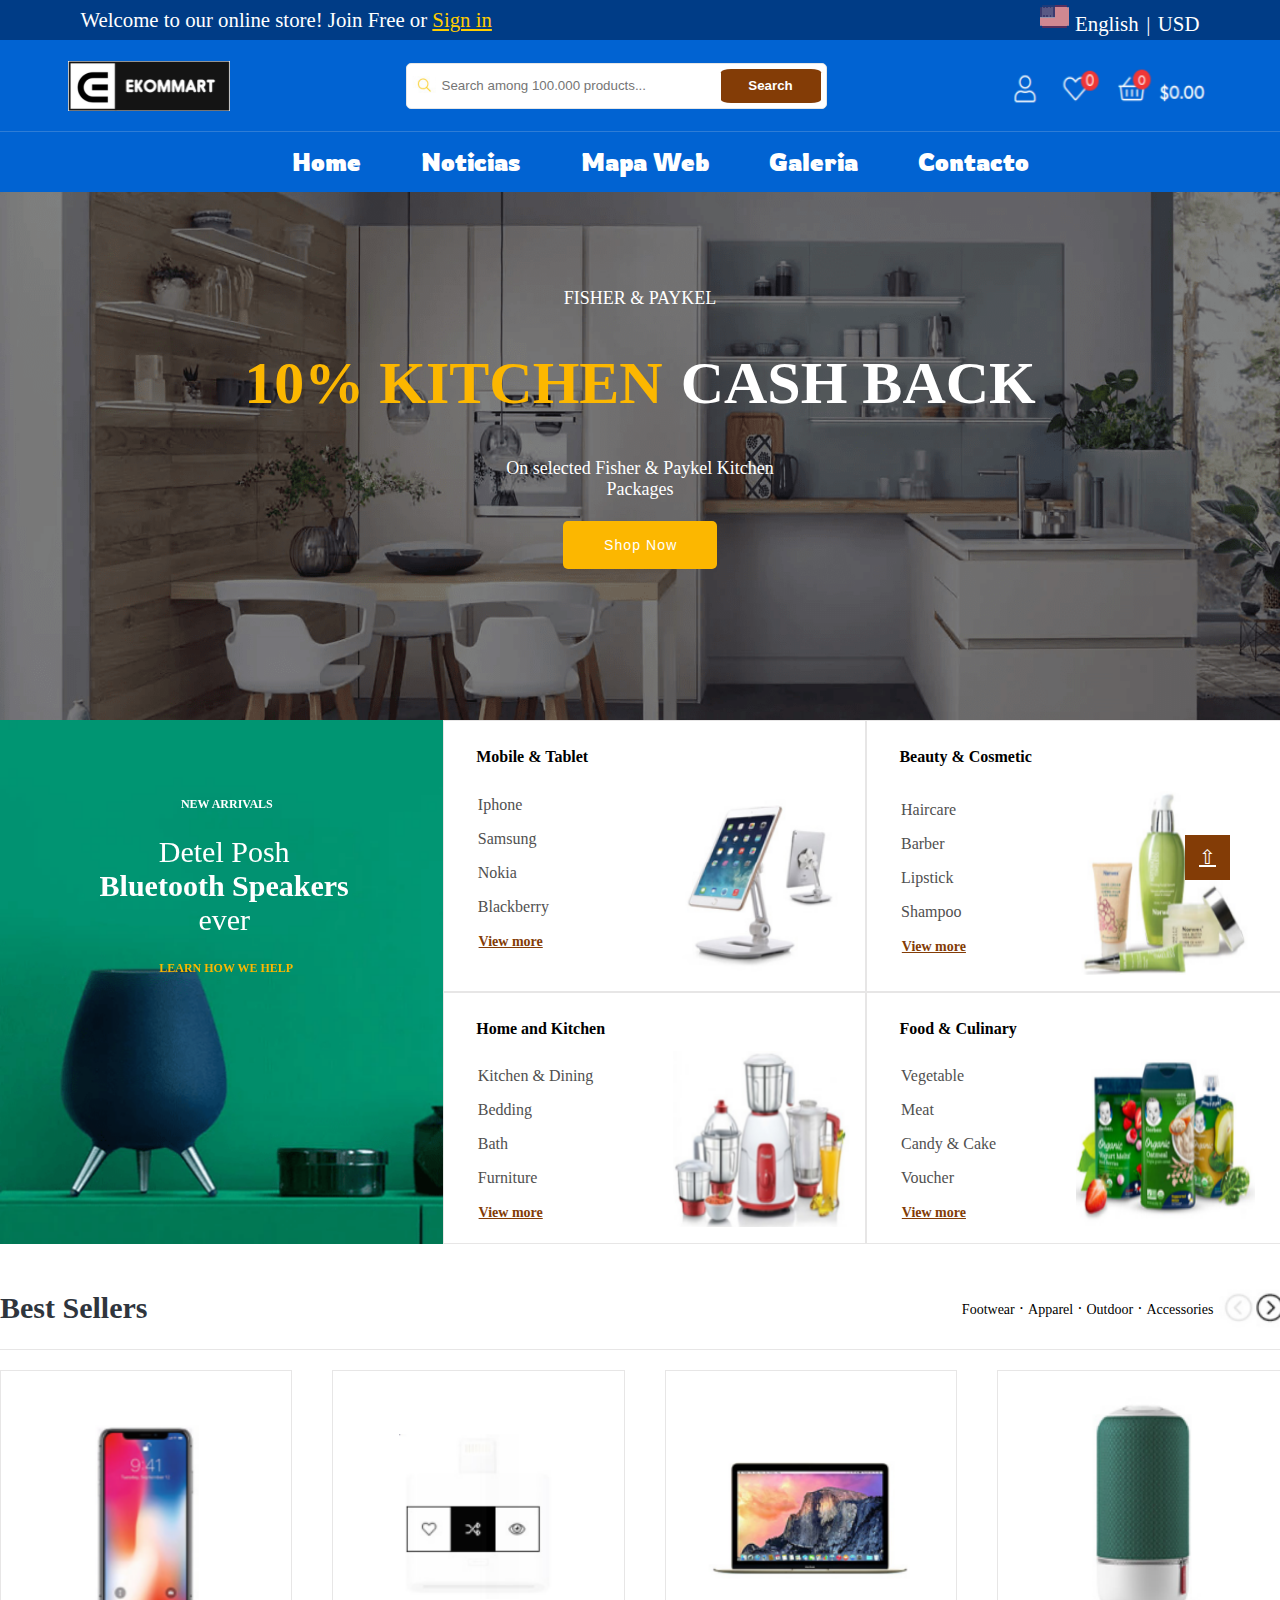
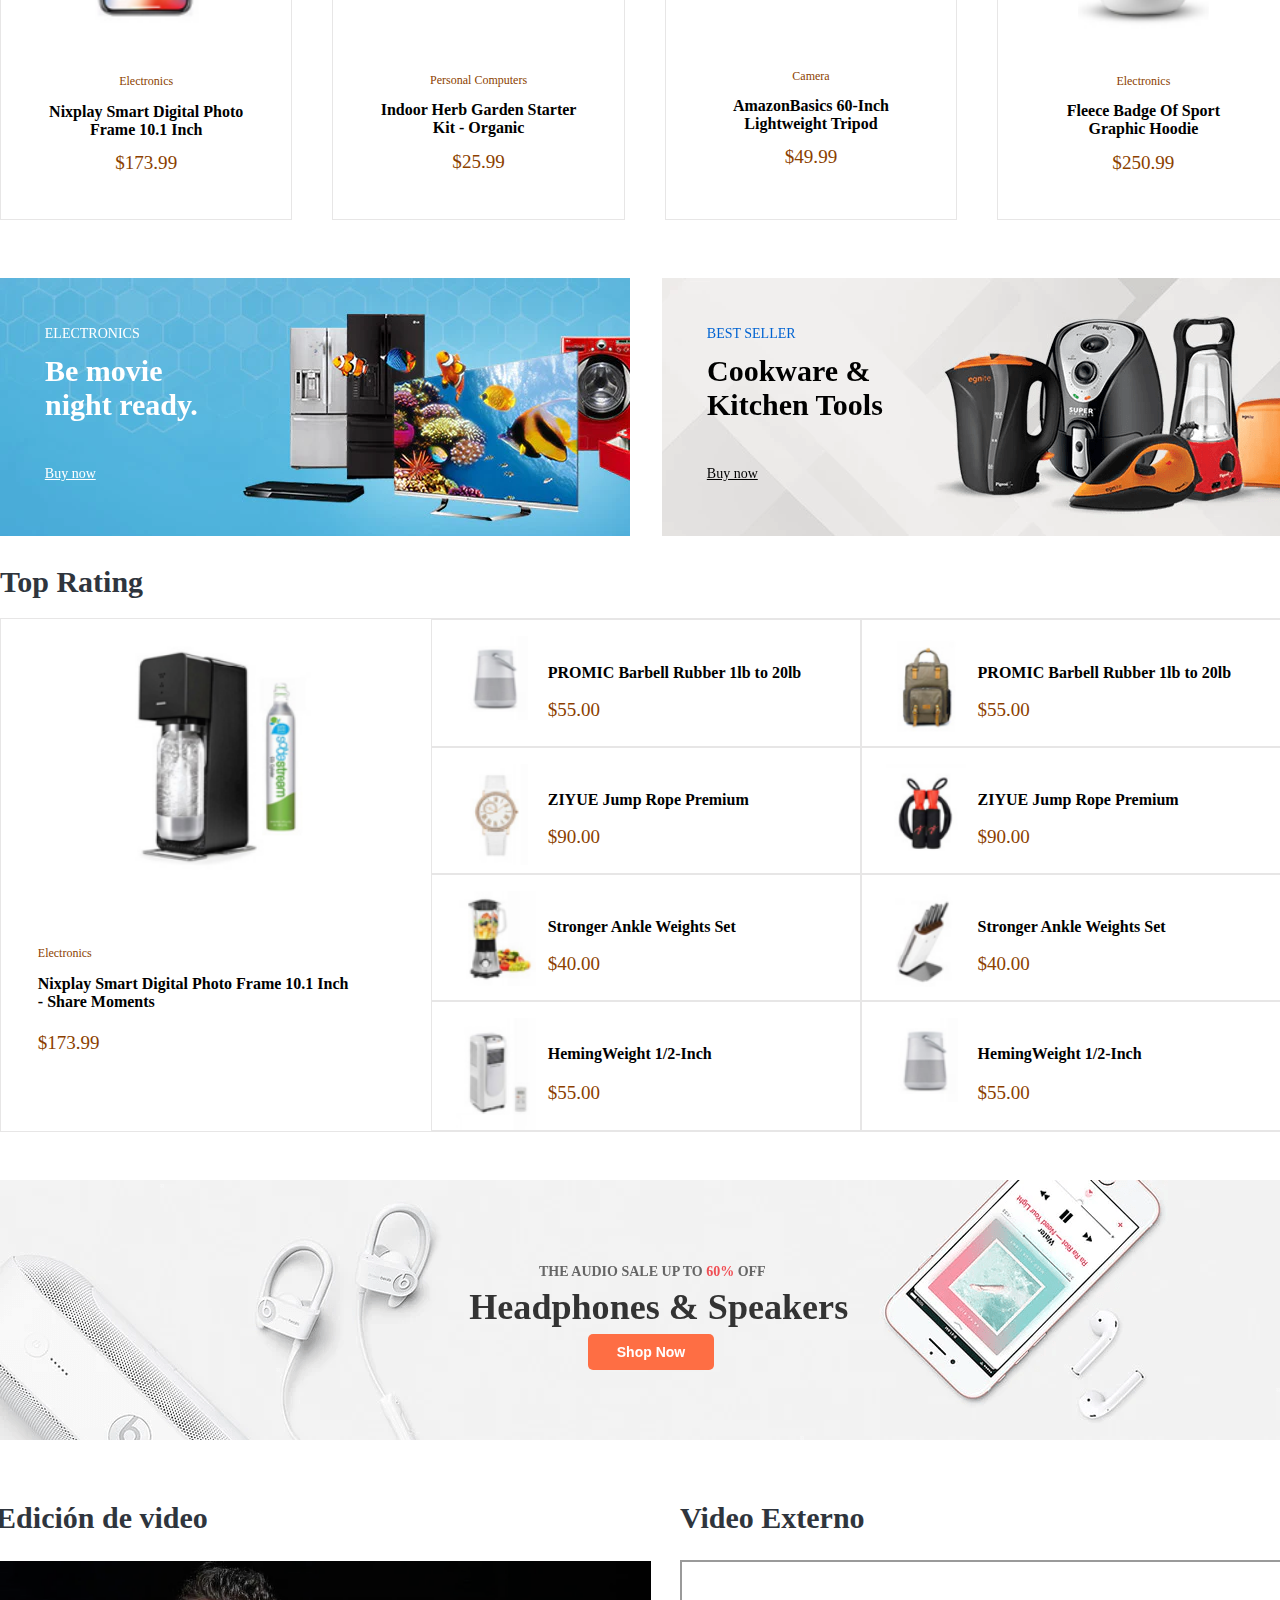
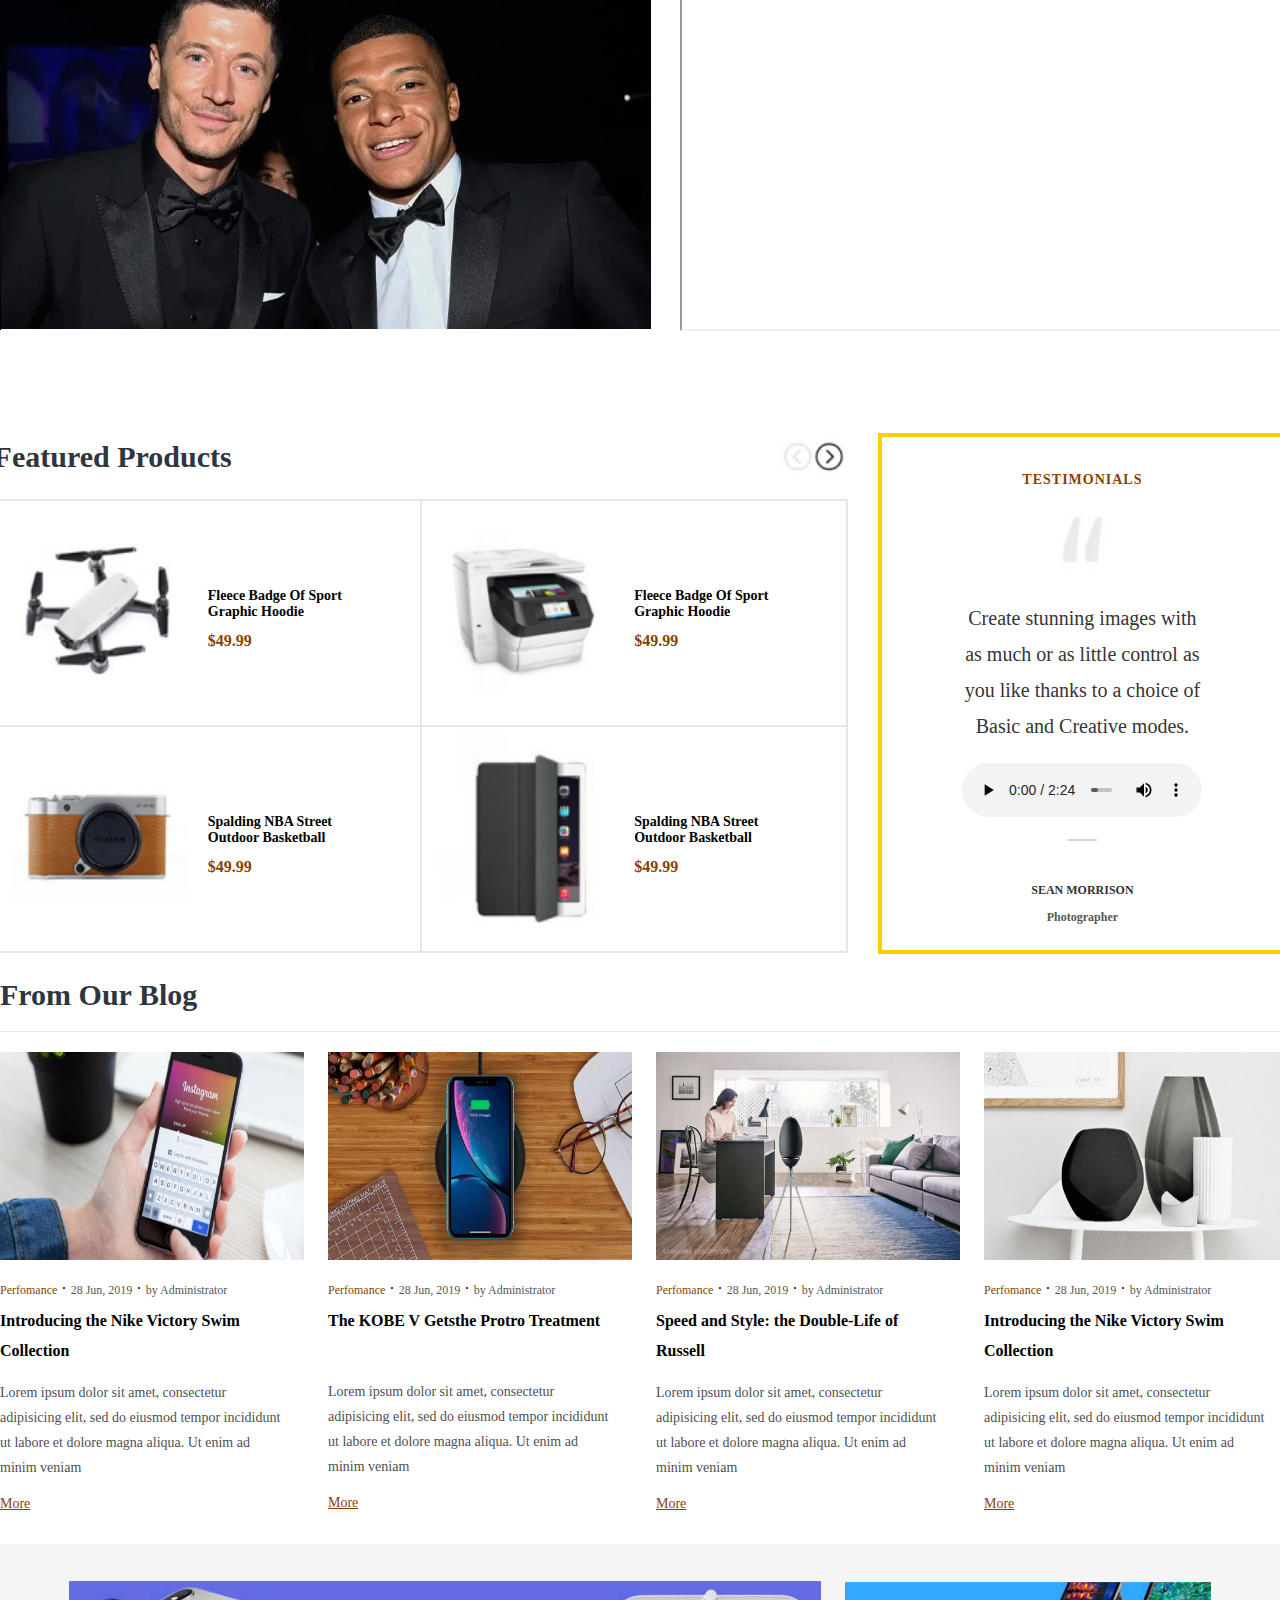
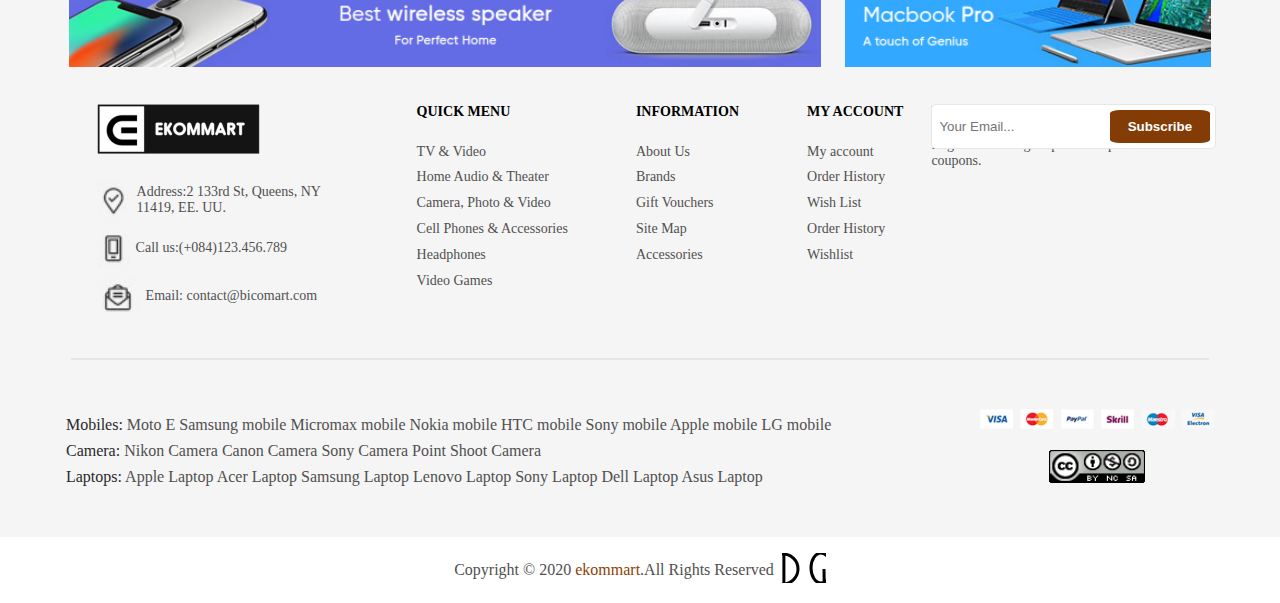
==== Proyecto_AAA/index.html @ 760de37f "Video" ====
<!DOCTYPE html>
<html lang="en">
<head>
    <meta charset="UTF-8">
    <meta http-equiv="X-UA-Compatible" content="IE=edge">
    <meta name="viewport" content="width=device-width, initial-scale=1.0">
    <title>Home</title>
    <link rel="stylesheet" href="style.css">
    <style> 
        @import url('https://fonts.googleapis.com/css2?family=Rowdies:wght@300&display=swap'); 

        div.container-nav > ul > li > a {
            font-family: 'Rowdies', cursive;
        }
    </style>
</head>
<body>
    <header role="banner">
        <div class="container-header">
            <div>
                <p>Welcome to our online store! Join Free or <a href="#">Sign in</a></p>
            </div>
            <div>
                <img id="bandera" src="imagenes/bandera.png" alt="bandera" aria-label="cambiar el idioma">
                <span aria-label="idioma">English</span>
                <span class="moneda">|</span>
                <span class="moneda" aria-label="moneda">USD</span>
            </div>  
        </div>
        <div class="container-header-2">
            <img id="logo" src="imagenes/logoCanva.png" alt="logoCanva" aria-label="logo de la pagina">
            <form id="form-noticias" action="#">
                <img id="buscador" src="imagenes/Selección_040.png" alt="buscador" aria-label="buscar productos">
                <input id="sinbordes" type="search" placeholder="Search among 100.000 products..." aria-label="Buscar entre 100.000 productos...">
                <button value="Search" aria-label="buscar productos">Search</button>
            </form>
            <img id="accesibilidad" src="imagenes/accesibilidadBlanco.png" alt="accesibilidad" aria-label="accesibilidad">
        </div>
    </header>
    <nav id="nav" aria-label="Navigation menu">
        <div class="container-nav">
            <ul>
                <li><a href="index.html">Home</a></li>
                <li><a href="noticias.html">Noticias</a></li>
                <li><a href="mapaweb.html">Mapa Web</a></li>
                <li><a href="galeria.html">Galeria</a></li>
                <li><a href="contacto.html">Contacto</a></li>
            </ul>
        </div>
    </nav>
    <main id="main">
        <section id="cashBack">
            <article id="index-article" aria-label="Promoción">
                <span>FISHER & PAYKEL</span>
                
                <div aria-level="1">
                    <h1><span>10% KITCHEN</span> CASH BACK</h1>
                </div>
                <p>On selected Fisher & Paykel Kitchen Packages</p>
                <form action="#">
                    <input type="submit" value="Shop Now">
                </form>
            </article>
        </section>
        <div class="container-newarrivals">
            <section class="combined-row">
                <h2>NEW ARRIVALS</h2>
                <article aria-label="Oferta Bluetooth Speakers">
                    <h2>Detel Posh <span>Bluetooth Speakers</span> ever</h2>
                    <span><a href="#">LEARN HOW WE HELP</a></span>
                    <img src="imagenes/Bluetooth.png" alt="">
                </article>
            </section>
            <section>
                <h2 class="categorias-grid">Mobile & Tablet</h2>
                <nav aria-label="Menu de navegación Mobile & Tablet">
                    <ul>
                        <li><a href="#">Iphone</a></li>
                        <li><a href="#">Samsung</a></li>
                        <li><a href="#">Nokia</a></li>
                        <li><a href="#">Blackberry</a></li>
                        <li><a class="viewmore" href="#">View more</a></li>
                    </ul>
                </nav>
                <img id="position-mobiles" src="imagenes/Selección_043.png" alt="">
            </section>
            <section>
                <h2 class="categorias-grid">Beauty & Cosmetic</h2>
                <nav aria-label="Menu de navegación Beauty & Cosmetic">
                    <ul>
                        <li><a href="#">Haircare</a></li>
                        <li><a href="#">Barber</a></li>
                        <li><a href="#">Lipstick</a></li>
                        <li><a href="#">Shampoo</a></li>
                        <li><a class="viewmore" href="#">View more</a></li>
                    </ul>
                </nav>
                <img id="position-cosmetic" src="imagenes/Selección_044.png" alt="">
            </section>
            <section>
                <h2 class="categorias-grid">Home and Kitchen</h2>
                <nav aria-label="Menu de navegación Home and Kitchen">
                    <ul>
                        <li><a href="#">Kitchen & Dining</a></li>
                        <li><a href="#">Bedding</a></li>
                        <li><a href="#">Bath</a></li>
                        <li><a href="#">Furniture</a></li>
                        <li><a class="viewmore" href="#">View more</a></li>
                    </ul>
                </nav>
                <img src="imagenes/Selección_046.png" alt="">
            </section>
            <section>
                <h2 class="categorias-grid">Food & Culinary</h2>
                <nav aria-label="Menu de navegación Food & Culinary">
                    <ul>
                        <li><a href="#">Vegetable</a></li>
                        <li><a href="#">Meat</a></li>
                        <li><a href="#">Candy & Cake</a></li>
                        <li><a href="#">Voucher</a></li>
                        <li><a class="viewmore" href="#">View more</a></li>
                    </ul>
                </nav>
                <img src="imagenes/Selección_045.png" alt="">
            </section>
        </div>
        <section>
            <div class="flex-bestseller">
                <div>
                    <h2>Best Sellers</h2>
                </div>
                <div>
                    <span><a href="#">Footwear</a></span> &#183;
                    <span><a href="#">Apparel</a></span> &#183;
                    <span><a href="#">Outdoor</a></span> &#183;
                    <span><a href="#">Accessories</a></span>
                    <img src="imagenes/Selección_054.png" alt="">
                </div>
            </div>
            <div class="flex-products">
                <article aria-label="Producto Nixplay Smart Digital">
                    <img id="product-1" src="imagenes/Selección_047.png" alt="">
                    <span class="categoria-products">Electronics</span>
                    <h2>Nixplay Smart Digital Photo Frame 10.1 Inch</h2>
                    <span>$173.99</span>
                </article>

                <article aria-label="Producto Indoor Herb Garden">
                    <img id="product-2" src="imagenes/Selección_053.png" alt="">
                    <span class="categoria-products">Personal Computers</span>
                    <h2>Indoor Herb Garden Starter Kit - Organic</h2>
                    <span>$25.99</span>
                </article>

                <article aria-label="Producto AmazonBasics 60-Inch">
                    <img id="product-3" src="imagenes/Selección_052.png" alt="">
                    <span class="categoria-products">Camera</span>
                    <h2>AmazonBasics 60-Inch Lightweight Tripod</h2>
                    <span>$49.99</span>
                </article>

                <article aria-label="Producto Fleece Badge Of Sport">
                    <img id="product-4" src="imagenes/Selección_051.png" alt="">
                    <span class="categoria-products">Electronics</span>
                    <h2>Fleece Badge Of Sport Graphic Hoodie</h2>
                    <span>$250.99</span>
                </article>
            </div>

            <div class="banner-bestseller">
                <article aria-label="Banner Electronics">
                    <span>ELECTRONICS</span>
                    <h2>Be movie night ready.</h2>
                    <span><a href="#">Buy now</a></span>
                    <img src="imagenes/BannerElectronics.png" alt="">
                </article>
                <article aria-label="Banner Best Seller">
                    <span>BEST SELLER</span>
                    <h2>Cookware & Kitchen Tools</h2>
                    <span><a href="#">Buy now</a></span>
                    <img src="imagenes/BannerBestSeller.png" alt="">
                </article>
            </div>
        </section>
        <section>
            <div id="topRatingTitle">
                <h2>Top Rating</h2>
            </div>
            <div class="container-topRating">
                <article class="combined-row-rating" aria-label="Producto Nixplay Smart Digital 2">
                    <img src="imagenes/Selección_055.png" alt="">
                    <span id="categoria-topRating">Electronics</span>
                    <h2>Nixplay Smart Digital Photo Frame 10.1 Inch - Share Moments</h2>
                    <span>$173.99</span>
                </article>
                <article class="gridProducts-topRating" aria-label="Producto PROMIC Barbell Rubber">
                    <img src="imagenes/Selección_056.png" alt="">
                    <h2>PROMIC Barbell Rubber 1lb to 20lb</h2>
                    <span>$55.00</span>
                </article>
                <article class="gridProducts-topRating" aria-label="Producto PROMIC Barbell Rubber 2">
                    <img src="imagenes/Selección_060.png" alt="">
                    <h2>PROMIC Barbell Rubber 1lb to 20lb</h2>
                    <span>$55.00</span>
                </article>
                <article class="gridProducts-topRating" aria-label="Producto ZIYUE Jump Rope">
                    <img src="imagenes/Selección_057.png" alt="">
                    <h2>ZIYUE Jump Rope Premium</h2>
                    <span>$90.00</span>
                </article>
                <article class="gridProducts-topRating" aria-label="Producto ZIYUE Jump Rope 2">
                    <img class="img-products" src="imagenes/Selección_061.png" alt="">
                    <h2>ZIYUE Jump Rope Premium</h2>
                    <span>$90.00</span>
                </article>
                <article class="gridProducts-topRating" aria-label="Producto Stronger Ankle Weights">
                    <img class="img-products" src="imagenes/Selección_058.png" alt="">
                    <h2>Stronger Ankle Weights Set</h2>
                    <span>$40.00</span>
                </article>
                <article class="gridProducts-topRating" aria-label="Producto Stronger Ankle Weights 2">
                    <img src="imagenes/Selección_062.png" alt="">
                    <h2>Stronger Ankle Weights Set</h2>
                    <span>$40.00</span>
                </article>
                <article class="gridProducts-topRating" aria-label="Producto HemingWeight 1/2-Inch">
                    <img class="img-products" src="imagenes/Selección_059.png" alt="">
                    <h2>HemingWeight 1/2-Inch</h2>
                    <span>$55.00</span>
                </article>
                <article class="gridProducts-topRating" aria-label="Producto HemingWeight 1/2-Inch 2">
                    <img src="imagenes/Selección_056.png" alt="">
                    <h2>HemingWeight 1/2-Inch</h2>
                    <span>$55.00</span>
                </article>
            </div>
            <div class="banner-headphones">
                <article aria-label="Banner Headphones & Speakers">
                    <span>THE AUDIO SALE UP TO <span id="banner-headphones-span">60%</span> OFF</span>
                    <h2>Headphones & Speakers</h2>
                    <form action="#">
                        <input type="submit" value="Shop Now">
                    </form>
                    <img src="imagenes/BannerHeadphones.png" alt="">
                </article>
            </div>

            <div class="container-video">
                <div id="video">
                    <h2 class="title-video">Edición de video</h2>
                    <video width="655" height="370" poster="imagenes/mbappe-lewandowski.png" src="video/TrabajoOpenshotDIW.mp4" controls>
                        <p>Su navegador no soporta contenido multimedia.</p>
                    </video>
                </div>

                <div id="iframe">
                    <h2 class="title-video">Video Externo</h2>
                    <iframe src="https://www.youtube.com/embed/aeZte3a3-DE" title="Plantillas Ekommart" width="600" height="367"></iframe>
                </div>
            </div>
            

        </section>
        <div class="container-section-aside">
            <section>
                <div class="container-featured">
                    <div>
                        <h2>Featured Products</h2>
                    </div>
                    <div>
                        <img src="imagenes/Selección_054.png" alt="">
                    </div>
                </div>
                <div class="container-products-featured">
                    <article aria-label="Producto Fleece Badge Of Sport 3">
                        <div>
                            <img src="imagenes/Selección_063.png" alt="">
                        </div>
                        <div>
                            <h2>Fleece Badge Of Sport Graphic Hoodie</h2>
                            <span>$49.99</span>
                        </div>
                    </article>
                    <article aria-label="Producto Fleece Badge Of Sport 2">
                        <div>
                            <img src="imagenes/Selección_064.png" alt="">
                        </div>
                        <div>
                            <h2>Fleece Badge Of Sport Graphic Hoodie</h2>
                            <span>$49.99</span>
                        </div>
                    </article>
                    <article aria-label="Producto Spalding NBA Street">
                        <div>
                            <img src="imagenes/Selección_065.png" alt="">
                        </div>
                        <div>
                            <h2>Spalding NBA Street Outdoor Basketball</h2>
                            <span>$49.99</span>
                        </div>
                    </article>
                    <article aria-label="Producto Spalding NBA Street 2">
                        <div>
                            <img src="imagenes/Selección_066.png" alt="">
                        </div>
                        <div>
                            <h2>Spalding NBA Street Outdoor Basketball</h2>
                            <span>$49.99</span>
                        </div>
                    </article>
                </div>
            </section>
            <aside>
                <h2>TESTIMONIALS</h2>
                <img src="imagenes/Selección_072.png" alt="">
                <p>Create stunning images with as much or as little control as you like thanks to a choice of Basic and Creative modes.</p>
                <audio controls style="margin-bottom:4em;" volume="1.0">
                    <source src="audios/home.mp3" type="audio/mpeg">
                </audio> 
                <span>SEAN MORRISON</span>
                <span>Photographer</span>
            </aside>
        </div>
        <section>
            <div id="title-blog">
                <h2>From Our Blog</h2>
            </div>
            <div class="blog-index">
                <article aria-label="Noticia Introducing the Nike Victory">
                    <img src="imagenes/portadaNoticia.jpg" alt="">
                    <span>Perfomance</span> &#183;
                    <span>28 Jun, 2019</span> &#183;
                    <span>by Administrator</span>
                    <h2>Introducing the Nike Victory Swim Collection</h2>
                    <p>Lorem ipsum dolor sit amet, consectetur adipisicing elit, sed do eiusmod tempor incididunt ut labore et dolore magna aliqua. Ut enim ad minim veniam</p>
                    <span><a href="#">More</a></span>
                </article>
                <article aria-label="Noticia The KOBE V Getsthe">
                    <img src="imagenes/portadaNoticia2.jpg" alt="">
                    <span>Perfomance</span> &#183;
                    <span>28 Jun, 2019</span> &#183;
                    <span>by Administrator</span>
                    <h2>The KOBE V Getsthe Protro Treatment</h2>
                    <p>Lorem ipsum dolor sit amet, consectetur adipisicing elit, sed do eiusmod tempor incididunt ut labore et dolore magna aliqua. Ut enim ad minim veniam</p>
                    <span><a href="#">More</a></span>
                </article>
                <article aria-label="Noticia Speed and Style">
                    <img src="imagenes/portadaNoticia3.jpg" alt="">
                    <span>Perfomance</span> &#183;
                    <span>28 Jun, 2019</span> &#183;
                    <span>by Administrator</span>
                    <h2>Speed and Style: the Double-Life of Russell</h2>
                    <p>Lorem ipsum dolor sit amet, consectetur adipisicing elit, sed do eiusmod tempor incididunt ut labore et dolore magna aliqua. Ut enim ad minim veniam</p>
                    <span><a href="#">More</a></span>
                </article>
                <article aria-label="Noticia Introducing the Nike Victory 2">
                    <img src="imagenes/portadaNoticia4.jpg" alt="">
                    <span>Perfomance</span> &#183;
                    <span>28 Jun, 2019</span> &#183;
                    <span>by Administrator</span>
                    <h2>Introducing the Nike Victory Swim Collection</h2>
                    <p>Lorem ipsum dolor sit amet, consectetur adipisicing elit, sed do eiusmod tempor incididunt ut labore et dolore magna aliqua. Ut enim ad minim veniam</p>
                    <span><a href="#">More</a></span>
                </article>
            </div>
        </section>
        <div id="fixed"><a href="index.html">⇧</a></div>
    </main>
    <footer>
        <section style="margin-top: 2em;">
            <div class="container-footer-banners">
                <img id="banner-footer" src="imagenes/bannerFooter.png" alt="">
                <img id="banner2-footer" src="imagenes/bannerFooter2.png" alt="">
            </div>
        </section>
        <section>
            <div class="container-footer-navs">
                <div class="block-footer">
                    <div>
                        <img src="imagenes/logoCanva.png" alt="">
                    </div>
                    <img src="imagenes/direccion.png" alt="">
                    <div>Address:2 133rd St, Queens, NY 11419, EE. UU.</div>
                    <img src="imagenes/telefono.png" alt="">
                    <div>Call us:(+084)123.456.789</div>
                    <img src="imagenes/email.png" alt="">
                    <div>Email: contact@bicomart.com</div>
                </div>
                <div class="footer-nav">
                    <ul>
                        <li class="margin-footer">QUICK MENU</li>
                        <li class="color-footer">TV & Video</li>
                        <li class="color-footer">Home Audio & Theater</li>
                        <li class="color-footer">Camera, Photo & Video</li>
                        <li class="color-footer">Cell Phones & Accessories</li>
                        <li class="color-footer">Headphones</li>
                        <li class="color-footer">Video Games</li>
                    </ul>
                </div>
                <div class="footer-nav">
                    <ul>
                        <li class="margin-footer">INFORMATION</li>
                        <li class="color-footer">About Us</li>
                        <li class="color-footer">Brands</li>
                        <li class="color-footer">Gift Vouchers</li>
                        <li class="color-footer">Site Map</li>
                        <li class="color-footer">Accessories</li>
                    </ul>
                </div>
                <div class="footer-nav">
                    <ul>
                        <li class="margin-footer">MY ACCOUNT</li>
                        <li class="color-footer">My account</li>
                        <li class="color-footer">Order History</li>
                        <li class="color-footer">Wish List</li>
                        <li class="color-footer">Order History</li>
                        <li class="color-footer">Wishlist</li>
                    </ul>
                </div>
                <div class="block-footer-2">
                    <span>NEWSLETTER</span>
                    <div>Register now to get updates on promotions and coupons.</div>
                    <form id="form2-noticias" action="#">
                        <input id="sinbordes2" type="search" placeholder="Your Email...">
                        <button value="Subscribe">Subscribe</button>
                    </form>
                </div>
            </div>
        </section>
        <div id="linea-footer"></div>
        <section>
            <div>
                <div><span>Mobiles:</span> Moto E Samsung mobile Micromax mobile Nokia mobile HTC mobile Sony mobile Apple mobile LG mobile</div>
                <div><span>Camera:</span> Nikon Camera Canon Camera Sony Camera Point Shoot Camera</div>
                <div><span>Laptops:</span> Apple Laptop Acer Laptop Samsung Laptop Lenovo Laptop Sony Laptop Dell Laptop Asus Laptop</div>
            </div>
            <div id="copy-target">
                <img src="imagenes/Selección_071.png" alt="">
                <a href="https://creativecommons.org/licenses/by-nc-sa/4.0/"><img src="imagenes/copy.png" alt="Copyright"></a>
            </div>
        </section>
        <div id="copy">
            <div>Copyright &copy; 2020 <span style="color: #8C3F00 !important;"> ekommart</span>.All Rights Reserved</div>
            <div>
                <svg width="20" height="30">
                    <line x1="0.5mm" y1="0mm" x2="0.5mm" y2="8mm" stroke="black" stroke-width="3" />
                    <ellipse cx="1" cy="16" rx="15" ry="15" fill="none" stroke="black" stroke-width="3" />
                </svg>
            
                <svg width="20" height="30">
                    <ellipse cx="15" cy="15" rx="10" ry="15" fill="none" stroke="black" stroke-width="3" />
                    <line x1="18" y1="16" x2="19" y2="26mm" stroke="black" stroke-width="3" />
                </svg>
            </div>
        </div>
    </footer>
</body>
</html>
---- Proyecto_AAA/style.css ----
:root {
    --colorWhite: #fff;
    --valorCero: 0;
    --marginAuto: auto;
    --displayFlex: flex;
    --displayGrid: grid;
    --displayBlock: block;
    --valorCenter: center;
    --bordeE7E6E6: 1px solid #e7e6e6;
    --colorAzul: #0163d2;
    --colorAmarillo: #fcb700;
    --negrita: bolder;
    --negrita600: 600;
    --negrita700: 700;
    --bordeE6E6E6: 1px solid #e6e6e6;
    --valor5px: 5px;
    --valor40px: 40px;
    --valor20px: 20px;
    --valor45px: 45px;
    --textDecorationNone-listStyleNone: none;
    --displayInline: inline;
    --flexWrap: wrap;
    --valor1em: 1em;
    --valorUnoConUnoEM: 1.1em;
    --valorUnoConDosEM: 1.2em;
    --valor05em: 0.5em;
    --valor2em: 2em;
    --valor10em: 10em;
    --valorDosConCincoEM: 2.5em;
    --valorUnoConCincoEM: 1.5em;
    --valor3em: 3em;
    --valor7em: 7em;
    --valor5em: 5em;
    --valor11em: 11em;
    --valor15em: 15em;
    --valorQuinceConCincoEM: 15.5em;
    --colorBlack: black;
    --positionAbsolute: absolute;
    --positionRelative: relative;
    --colorAAAAAA: #aaaaaa;
    --textDecorationUnderline: underline;
    --colorF5F5F5: #f5f5f5;
    --colorFFCD00: #ffcd00;
    --width100Porciento: 100%;
    --valor50Porciento: 50%;
    --valor18em: 18em;
    --valor4em: 4em;
    --valorTresConUnoEM: 3.1em;
    --valorCuatroConCincoEM: 4.5em;
    --valor13em: 13em;
    --valorOchentaConSeisEM: 80.6em;
    --valorFlexStart: flex-start;
    --valorFlexEnd: flex-end;
    --valor12px: 12px;
    --valor14px: 14px;
    --valore16px: 16px;
    --valor30px: 30px;
    --flexDirectionColumn: column;
    --color505050: #505050;
    --gridColumns2-gridRows2: repeat(2, 1fr);
    --gridColumns3: repeat(3, 1fr);
    --zIndex: 1;
    --color2F353D: #2f353d;
    --color908F8F: #908f8f;
    --borde1pxSolid: 1px solid;
}

@media screen and (min-width: 1175px) and (max-width: 1320px) {
    /* HEADER */
    div.container-header {
        gap: 16.9em !important;
        font-size: 26px;
    }

    div.container-header > div > p, div.container-header-2 > div > p, div.container-header > div > span {
        font-size: 0.8em;
    }

    form#form-noticias {
        width: 409px !important;
    }

    span.moneda {
        margin-left: 1px !important;
    }

    input#sinbordes {
        width: 277px !important;
    }

    div.container-nav {
        font-size: 20px;
    }
}

@media screen and (min-width: 1000px) and (max-width: 1174px) {
    /* HEADER */
    div.container-header {
        gap: 13.9em !important;
        font-size: 24px;
    }

    div.container-header-2 {
        height: 125px !important;
        gap: 3em !important;
        flex-wrap: var(--flexWrap);
    }

    div.container-header > div > p, div.container-header-2 > div > p, div.container-header > div > span {
        font-size: 0.8em;
    }

    form#form-noticias {
        width: 425px !important;
    }

    span.moneda {
        margin-left: 1px !important;
    }

    input#sinbordes {
        width: 277px !important;
        font-size: 17px !important;
    }

    div.container-nav {
        width: 732px !important;
    }

    img#logo {
        height: 4em !important;
    }

    img#buscador {
        height: 2em !important;
    }

    nav#nav {
        display: flex;
        justify-content: center;
    }

    div.container-nav {
        font-size: 20px;
    }

    div.container-nav > ul {
        gap: var(--valor3em) !important;
        margin: 0;
    }
    
    div.container-nav > ul > li {
        width: 7em;
    }
    
    div.container-nav > ul > li > a {
        font-size: 1.3em !important;
    }
}

@media screen and (min-width: 875px) and (max-width: 999px) {
    /* HEADER */
    div.container-header {
        gap: 4.9em !important;
        font-size: 26px;
    }

    div.container-header-2 {
        height: 180px !important;
        row-gap: 0.1em !important;
        column-gap: 3em !important;
        flex-wrap: var(--flexWrap);
        padding-top: 1em;
    }

    div.container-header > div > p, div.container-header-2 > div > p, div.container-header > div > span {
        font-size: 0.8em;
    }

    form#form-noticias {
        width: 518px !important;
    }

    span.moneda {
        margin-left: 1px !important;
    }

    input#sinbordes {
        width: 362px !important;
        font-size: 20px !important;
    }

    div.container-nav {
        width: 732px !important;
    }

    img#logo {
        height: 4.5em !important;
    }

    img#buscador {
        height: 2.5em !important;
    }

    img#accesibilidad {
        width: 20em !important;
        height: 4em !important;
    }

    nav#nav {
        display: flex;
        justify-content: center;
    }

    div.container-nav {
        font-size: 20px;
    }

    div.container-nav > ul {
        gap: 2em !important;
        margin: 0;
    }
    
    div.container-nav > ul > li {
        width: 7em;
    }
    
    div.container-nav > ul > li > a {
        font-size: 1.3em !important;
    }
}

@media screen and (min-width: 750px) and (max-width: 874px) {
    /* HEADER */
    div.container-header {
        gap: 1.9em !important;
        font-size: 24px;
    }

    div.container-header-2 {
        height: 180px !important;
        row-gap: 0.1em !important;
        column-gap: 1em !important;
        flex-wrap: var(--flexWrap);
        padding-top: 1em;
    }

    div.container-header > div > p, div.container-header-2 > div > p, div.container-header > div > span {
        font-size: 0.8em;
    }

    form#form-noticias {
        width: 448px !important;
    }

    span.moneda {
        margin-left: 1px !important;
    }

    input#sinbordes {
        width: 304px !important;
        font-size: 17px !important;
    }

    div.container-nav {
        font-size: 19px;
    }

    img#logo {
        height: 4.5em !important;
    }

    img#buscador {
        height: 2em !important;
    }

    img#accesibilidad {
        width: 20em !important;
        height: 4em !important;
    }

    nav#nav {
        display: flex;
        justify-content: center;
    }

    div.container-nav {
        font-size: 19px;
    }

    div.container-nav > ul {
        gap: 1em !important;
        margin: 0;
        padding-left: 0;
    }

    div.container-nav > ul > li {
        width: 7em;
        text-align: center;
    }

    div.container-nav > ul > li > a {
        font-size: 1.3em !important;
    }
}

@media screen and (min-width: 600px) and (max-width: 749px) {
/* HEADER */
div.container-header {
    row-gap: 0.1em !important;
    font-size: 24px;
    flex-direction: column;
}

div.container-header-2 {
    height: 180px !important;
    row-gap: 0.1em !important;
    column-gap: 1em !important;
    flex-wrap: var(--flexWrap);
    padding-top: 1em;
}

div.container-header div:first-child {
    padding-top: 1em;
}

div.container-header > div > p, div.container-header-2 > div > p, div.container-header > div > span {
    font-size: 0.8em;
}

form#form-noticias {
    width: 448px !important;
}

span.moneda {
    margin-left: 1px !important;
}

input#sinbordes {
    width: 304px !important;
    font-size: 17px !important;
}

div.container-nav {
    font-size: 19px;
}

img#logo {
    height: 4.5em !important;
}

img#buscador {
    height: 2em !important;
}

img#accesibilidad {
    width: 20em !important;
    height: 4em !important;
}

nav#nav {
    display: flex;
    justify-content: center;
}

div.container-nav {
    font-size: 19px;
}

div.container-nav > ul {
    gap: 1em !important;
    margin: 0;
    padding-left: 0;
}

div.container-nav > ul > li {
    width: 7em;
    text-align: center;
}

div.container-nav > ul > li > a {
    font-size: 1.3em !important;
}
}

/* BODY */
body {
    margin: var(--valorCero);
}

/* HEADER */
div.container-header, div.container-header-2, div.container-header > div > span, input + button {
    color: var(--colorWhite);
}

div.container-header, div.container-header-2 {
    display: var(--displayFlex);
    align-items: var(--valorCenter);
    justify-content: var(--valorCenter);
    border-bottom: var(--borde1pxSolid) var(--colorAzul);
}

div.container-header {
    height: var(--valor40px);
    gap: 50em;
    background-color: #003C86;
}

div.container-header-2 {
    height: 90px;
    gap: var(--valor11em);
    background-color: var(--colorAzul);
    border-bottom: var(--borde1pxSolid) #2f7dd6;
}

div.container-header div:first-child {
    width: 20em;
}

input + button {
    background-color: #833C06;
    width: 7.5em;
    height: var(--valorDosConCincoEM);
    border-radius: 10%;
    font-weight: var(--negrita);
}

form#form-noticias, form#form2-noticias {
    border: var(--bordeE6E6E6);
    border-radius: var(--valor5px);
    padding: var(--valor5px);
    background-color: var(--colorWhite);
}

form#form-noticias {
    width: 545px;
}

span.moneda {
    margin-left: 15.1px;
}

img#logo {
    height: 3.1em;
}

img#accesibilidad {
    width: 13.1em;
    height: 2.6em;
}

p a {
    color: var(--colorFFCD00);
}

input#sinbordes {
    width: 410px;
}

input#sinbordes, input + button{
    border: var(--valorCero);
}

img#buscador {
    vertical-align: -5px;
}

img#bandera {
    height: var(--valorUnoConUnoEM);
    image-rendering: -webkit-optimize-contrast; 
    image-rendering: -moz-crisp-edges; 
    image-rendering: -o-pixelated; 
    image-rendering: pixelated;
}

/* NAV */
nav#nav {
    background-color: var(--colorAzul);
}

div.container-nav, div.container-nav > ul {
    display: var(--displayFlex);
}

div.container-nav {
    align-items: var(--valorCenter);
    justify-content: var(--valorCenter);
    height: 60.1px;
    padding-left: var(--valorCero);
}

div.container-nav > ul {
    gap: var(--valor3em);
}

div.container-nav > ul > li {
    display: var(--displayInline);
}

div.container-nav > ul > li > a {
    text-decoration: var(--textDecorationNone-listStyleNone);
    color: var(--colorWhite);
    font-weight: var(--negrita);
    font-size: var(--valorUnoConDosEM);
}

/* NOTICIAS.HTML - MAIN */
div.container-article, div.container-article-2, div.container-article-3, 
div.container-article-4 {
    display: var(--displayFlex);
    justify-content: var(--valorCenter);
    flex-wrap: var(--flexWrap);
}

div.container-article > img, div.container-article-2 > img, 
div.container-article-3 > img, div.container-article-4 > img {
    width: 1000px;
    height: 505px;
    margin-bottom: var(--valor1em);
}

div.article-item, div.article2-item, div.article3-item, div.article4-item {
    gap: var(--valor05em);
}

div.article-item, div.article-item-2, div.article2-item, 
div.article2-item-2, div.article3-item, div.article3-item-2, 
div.article4-item, div.article4-item-2 {
    display: var(--displayFlex);
    flex-wrap: var(--flexWrap);
    width: 77em;
}

a[href="detallenoticias.html"] {
    color: #9c7404;
}

div.container-article span:first-child, div.container-article-2 span:first-child, 
div.container-article-3 span:first-child, div.container-article-4 span:first-child, span > a {
    color: var(--colorAmarillo);
}

span > a:visited {
    color: #1100fc;
}

div.margin {
    margin-bottom: var(--valor2em);
}

span.color-etiquetas {
    color: #484848;
}

div.container-pages {
    display: var(--displayFlex);
    align-items: var(--valorCenter);
    justify-content: var(--valorCenter);
    gap: var(--valorUnoConCincoEM);
}

div.container-pages > a {
    text-decoration: var(--textDecorationNone-listStyleNone);
    color: var(--colorBlack);
}

/*GALERIA.HTML - MAIN */
h1#gallery {
    margin-left: 15.8em;
}

.slide {
    margin: var(--marginAuto);
    width: 43em;
    margin-top: var(--valor2em);
}

.slide-open:checked + .slide-item {
    position: static;
    opacity: 100;
}

.slide-item {
    position: var(--positionAbsolute);
    opacity: var(--valorCero);
    transition: opacity 0.6s ease-out;
}

.slide-item img {
    display: var(--displayBlock);
    max-width: var(--width100Porciento);
}

.slide-control {
    background-color: var(--colorBlack);
    border-radius: var(--valor50Porciento);
    color: var(--colorWhite);
    display: var(--textDecorationNone-listStyleNone);
    font-size: var(--valor40px);
    height: 39px;
    line-height: 34px;
    position: var(--positionAbsolute);
    top: var(--valor50Porciento);
    -webkit-transform: translate(0, -50%);
    transform: translate(0, -50%);
    text-align: var(--valorCenter);
    width: var(--valor40px);
}

.slide-control.prev {
    left: var(--valorQuinceConCincoEM);
}

.slide-control.next {
    right: var(--valorQuinceConCincoEM);
}

.slide-control:hover {
    background-color: var(--colorBlack);
    color: var(--colorAAAAAA);
}

#slide-1:checked ~ .control-1,
#slide-2:checked ~ .control-2,
#slide-3:checked ~ .control-3,
#slide-4:checked ~ .control-4 {
    display: var(--displayBlock);
}

.slide-indicador {
    list-style: var(--textDecorationNone-listStyleNone);
    margin: var(--valorCero);
    padding: var(--valorCero);
    text-align: var(--valorCenter);
}

.slide-indicador li {
    display: inline-block;
    margin: 0 5px;
}

.slide-circulo {
    color: #828282;
    cursor: pointer;
    display: var(--displayBlock);
    font-size: 35px;
}

.slide-circulo:hover {
    color: var(--colorAAAAAA);
}

#slide-1:checked ~ .control-1 ~ .slide-indicador 
     li:nth-child(1) .slide-circulo,
#slide-2:checked ~ .control-2 ~ .slide-indicador 
      li:nth-child(2) .slide-circulo,
#slide-3:checked ~ .control-3 ~ .slide-indicador 
      li:nth-child(3) .slide-circulo, 
#slide-4:checked ~ .control-4 ~ .slide-indicador 
      li:nth-child(4) .slide-circulo {
    color: #428bca;
}

/* MAPAWEB.HTML - MAIN */
li.mapa {
    list-style-type: var(--textDecorationNone-listStyleNone);
}

li.mapa > a, article#article-mapa > a {
    color: #551A8B;
    text-decoration: var(--textDecorationUnderline);
}

li.mapa > a:active, article#article-mapa > a:active {
    color: #23790e;
}

article#article-mapa, h1#h1-mapa {
    margin-left: var(--valorTresConUnoEM);
}

h1#h1-mapa {
    margin-left: var(--valor2em);
}

article#article-mapa > a, article#article-mapa > a:active {
    font-size: var(--valorUnoConCincoEM);
}

/* FOOTER */
footer {
    background-color: var(--colorF5F5F5);
}

div.container-footer-banners, div.container-footer-navs, div.block-footer, 
div.block-footer-2, div.footer-nav > ul, div#copy, footer section:last-of-type {
    display: var(--displayFlex);
}

div.container-footer-banners {
    justify-content: var(--valorCenter);
    align-items: var(--valorCenter);
    flex-wrap: var(--flexWrap);
    height: var(--valor10em);
    gap: var(--valorUnoConCincoEM);
}

div.container-footer-navs {
    justify-content: var(--valorCenter);
    align-items: var(--valorFlexStart);
    gap: 2em;
    font-size: var(--valor14px);
    margin-bottom: 3em;
}

div.block-footer {
    flex-wrap: var(--flexWrap);
    align-items: var(--valorCenter);
    width: var(--valor18em);
    gap: var(--valor05em);
}

div.block-footer-2 {
    flex-wrap: var(--flexWrap);
    align-items: var(--valorFlexStart);
    flex-direction: var(--flexDirectionColumn);
    width: var(--valor18em);
    gap: var(--valorUnoConDosEM);
}

div.footer-nav > ul {
    align-items: var(--valorFlexStart);
    flex-direction: var(--flexDirectionColumn);
    gap: 0.7em;
    padding-bottom: -2.1em;
    margin: var(--valorCero);
}

div.footer-nav > ul > li {
    display: var(--displayInline);
}

div.block-footer > div {
    width: 78%;
}

div.block-footer div:first-child {
    width: var(--width100Porciento);
    padding-bottom: var(--valor1em);
}

li.margin-footer {
    padding-bottom: var(--valor1em);
    font-weight: var(--negrita);
}

li.color-footer, div.block-footer-2 > div, div#copy, 
div.block-footer > div, footer section:last-of-type > div > div {
    color: var(--color505050);
}

div.block-footer-2 > span {
    font-weight: var(--negrita);
}

div#copy {
    background-color: var(--colorWhite);
    justify-content: var(--valorCenter);
    height: 4.1em;
    align-items: var(--valorCenter);
    gap: var(--valor05em);
}

div#copy > span {
    color: var(--colorAmarillo);
    font-weight: var(--negrita);
    margin-left: 0.3em;
}

form#form2-noticias {
    width: 273px;
    position: sticky;
    bottom: var(--valor1em);
}

input#sinbordes2 {
    border: var(--valorCero);
    width: 169px;
}

img#banner-footer,
img#banner2-footer {
    height: 5.4em;
}

img#banner-footer {
    width: 47em;
}

img#banner2-footer {
    width: 22.9em;
}

footer section:last-of-type {
    justify-content: var(--valorCenter);
    margin-top: var(--valor3em);
    gap: 9.3em;
    margin-bottom: var(--valorTresConUnoEM);
}

footer section:last-of-type > div > div, footer section:last-of-type > div > div > span {
    margin-top: var(--valor05em);
}

footer section:last-of-type > div > div > span {
    color: #292929;
}

div#linea-footer {
    border: 0.5px solid #e5e5e5; 
    width: 71em; 
    margin: auto;
}

div#copy-target {
    display: flex;
    flex-direction: column;
    gap: 1.3em;
    justify-content: center;
    align-items: center;
}

div#copy-target > a > img:last-of-type {
    width: 6em;
}

/* DETALLENOTICIAS.HTML - MAIN */
div.cuerpo-noticias > p {
    margin: var(--valorCero);
}

div.cuerpo-noticias:first-of-type > p:first-of-type::first-letter {
    font-size: var(--valor4em);
}

div.cuerpo-noticias {
    margin-bottom: var(--valor1em);
    width: var(--valorOchentaConSeisEM);
}

/* CONTACTO.HTML - MAIN */
article#flex-article, article#flex-article-2 {
    display: var(--displayFlex);
    gap: var(--valor15em);
    background-color: var(--colorF5F5F5);
    width: 69.1em;
    margin: var(--marginAuto);
    box-shadow: 0px 1px 6px var(--colorBlack);
}

div#informacion, div#informacion-2 {
    margin-left: var(--valor05em);
    display: var(--displayFlex);
    flex-wrap: var(--flexWrap);
}

div#informacion {
    align-items: var(--valorCenter);
    gap: var(--valor05em);
}

article#flex-article > div > img, article#flex-article-2 > div > img {
    width: var(--valor3em);
}

article#flex-article > div > h2 {
    width: var(--width100Porciento);
    margin: var(--valorCero);
}

h2#titulo-contacto, #titulo-h1, span#span-contacto {
    margin-left: var(--valor7em);
}

h2.tamanyo {
    font-size: 1.4em;
}

article#flex-article-2 {
    gap: 26em;
}

div#informacion-2 {
    flex-direction: var(--flexDirectionColumn);
    width: var(--valor15em);
    margin-bottom: var(--valor1em);
}

div#informacion-2 > form > input:required {
    border: var(--borde1pxSolid) red;
}

form > span, form > input {
    width: var(--width100Porciento);
    margin-bottom: var(--valor05em);
}

span:not(form > span, div.block-footer-2 > span, span.moneda, div.container-header > div > span, 
span.color-etiquetas, div.banner-bestseller > article > span, div.banner-headphones > article > span, 
aside > span, div.blog-index > article > span, span#banner-headphones-span, 
footer section:last-of-type > div > div > span, section.combined-row > article > h2 > span, span#categoria-topRating) {
    color: var(--colorAmarillo);
}

div#redes {
    display: var(--displayGrid);
    grid-template-columns: var(--gridColumns2-gridRows2);
    grid-template-rows: var(--gridColumns2-gridRows2);
    text-align: var(--valorCenter);
    row-gap: var(--valor1em);
    column-gap: var(--valor4em);
    margin-bottom: var(--valorUnoConCincoEM);
}

div#redes > div > img {
    width: var(--valorCuatroConCincoEM);
}
  
div#redes > div {
    grid-column: span var(--zIndex);
    grid-row: span var(--zIndex);
    display: var(--displayFlex);
    justify-content: var(--valorFlexEnd);
    flex-direction: var(--flexDirectionColumn);
    gap: var(--valorUnoConUnoEM);
}

/* INDEX.HTML - MAIN */
div.container-video {
    display: flex;
    justify-content: center;
    gap: 1.8em;
}

h2.title-video {
    text-align: initial;
}

div#video, div#iframe {
    text-align: center;
}

section#cashBack {
    background-image: url(imagenes/FondoIndex.png);
    height: 40em;
}

article#index-article {
    display: var(--displayFlex);
    width: 52em;
    margin: auto;
    flex-direction: column;
    justify-content: center;
    padding-top: 6em;
}

article#index-article > form, article#index-article > span, 
article#index-article > div > h1, article#index-article > p {
    display: flex;
    justify-content: center;
}

article#index-article > span, article#index-article > p {
    font-size: 18px;
}

article#index-article > div > h1, article#index-article > div > h1 > span {
    font-weight: var(--negrita700);
    font-size: 60px;
    gap: 0.3em;
}

article#index-article > div > h1, article#index-article > span, article#index-article > p {
    color: var(--colorWhite);
}

article#index-article > div > h1 > span {
    color: var(--colorAmarillo);
}

article#index-article > p {
    width: var(--valor15em);
    text-align: var(--valorCenter);
    margin: auto;
}

article#index-article > form {
    top: 21em;
    right: 46em;
}

article#index-article > form > input {
    color: var(--colorWhite);
    background-color: var(--colorAmarillo);
    font-size: var(--valor14px);
    padding: 15px var(--valor40px);
    border: var(--borde1pxSolid) transparent;
    letter-spacing: 1.1px;
    border-radius: var(--valor5px);
    width: 11em;
    margin-top: 1.5em;
}

article#index-article > img {
    width: var(--width100Porciento);
    height: 40em;
    z-index: var(--valorCero);
}

div.container-newarrivals {
    display: var(--displayGrid);
    grid-template-columns: var(--gridColumns3);
    grid-template-rows: var(--gridColumns2-gridRows2);
    width: var(--valorOchentaConSeisEM);
    height: 32.1em;
    margin: var(--marginAuto);
    position: var(--positionRelative);
    bottom: var(--valor7em);
    background-color: var(--colorWhite);
}

div.container-newarrivals > section.combined-row, div.container-newarrivals > section {
    border: var(--bordeE7E6E6);
}

div.container-newarrivals > section.combined-row {
    border: var(--valorCero);
}

div.container-newarrivals > section > img {
    width: 11.2em;
    margin-bottom: var(--valor1em);
}

div.container-newarrivals > section {
    display: var(--displayFlex);
    flex-wrap: var(--flexWrap);
    column-gap: var(--valor5em);
}

section.combined-row {
    grid-row: 1 / 3;
    position: var(--positionRelative);
}

section.combined-row > h2 {
    z-index: var(--zIndex);
    position: var(--positionAbsolute);
    color: var(--colorWhite);
    font-size: var(--valor12px);
    padding-bottom: var(--valor20px);
    top: 5.6em;
    right: 14.2em;
}

section.combined-row > article > h2, section.combined-row > article > span {
    z-index: var(--zIndex);
    position: var(--positionAbsolute);
    font-weight: normal;
}

section.combined-row > article > h2, section.combined-row > article > h2 > span {
    color: var(--colorWhite);
    font-size: var(--valor30px);
    width: 8.6em;
    text-align: var(--valorCenter);
    top: var(--valor3em);
    right: var(--valor3em);
}

section.combined-row > article > h2 > span {
    font-weight: var(--negrita700);
}

section.combined-row > article > img {
    width: 27.7em;
}

section.combined-row > article > span {
    font-size: var(--valor12px);
    font-weight: var(--negrita700);
    color: #ffea00;
    top: 20.1em;
    right: 12.5em;
}

section.combined-row > article > span > a, div.container-newarrivals > section > nav > ul > li > a {
    text-decoration: var(--textDecorationNone-listStyleNone);
}

div.container-newarrivals > section > nav > ul > li {
    list-style-type: var(--textDecorationNone-listStyleNone);
    margin-bottom: var(--valor1em);
}

div.container-newarrivals > section > nav > ul > li > a {
    color: var(--color505050);
}

h2.categorias-grid {
    width: 24em;
    color: var(--colorBlack);
    font-weight: var(--negrita700);
    font-size: var(--valore16px);
    margin-left: var(--valor2em);
    height: var(--valor2em);
    display: var(--displayFlex);
    align-items: var(--valorFlexEnd);
}

h2.categorias-grid > nav, div.container-newarrivals > section > nav > ul > li > a {
    margin-left: -0.4em;
}

a.viewmore {
    color: #833C06 !important;
    font-size: var(--valor14px);
    text-decoration: var(--textDecorationUnderline) !important;
    font-weight: var(--negrita700);
}

img#position-cosmetic {
    margin-left: var(--valor2em);
}

img#position-mobiles {
    margin-left: var(--valor3em);
}

div.flex-bestseller  {
    display: var(--displayFlex);
    width: var(--valorOchentaConSeisEM);
    gap: 50.9em;
    margin: var(--marginAuto);
    border-bottom: var(--bordeE7E6E6);
    position: var(--positionRelative);
    bottom: var(--valor5em);
}

div.flex-bestseller > div > span  {
    font-size: var(--valor14px);
}

div.flex-bestseller > div > h2  {
    color: var(--color2F353D);
    font-size: var(--valor30px);
    font-weight: var(--negrita700);
}

div.flex-bestseller > div > span > a  {
    text-decoration: var(--textDecorationNone-listStyleNone);
    color: var(--colorBlack);
}

div.flex-bestseller > div > img  {
    width: var(--valorCuatroConCincoEM);
    position: var(--positionRelative);
    top: var(--valor1em);
}

div.flex-products, div.flex-products > article {
    margin: var(--marginAuto);
    display: var(--displayFlex);
    align-items: var(--valorCenter);
    width: var(--valorOchentaConSeisEM);
    column-gap: var(--valorDosConCincoEM);
    height: 28em;
    justify-content: var(--valorCenter);
    position: var(--positionRelative);
    bottom: 1.9em;
}

div.flex-products > article {
    flex-direction: var(--flexDirectionColumn);
    border: var(--bordeE7E6E6);
}

div.flex-products > article > h2 {
    width: var(--valor13em);
    text-align: var(--valorCenter);
    font-size: var(--valore16px);
    font-weight: var(--negrita600);
}

div.flex-products > article > img {
    width: 10.1em;
    color: var(--colorAmarillo);
}

div.flex-products > article > span {
    color: #8C3F00 !important;
    font-size: 19.1px;
}

span.categoria-products {
    font-size: var(--valor12px) !important;
    color: #706F6F !important;
}

img#product-1 {
    margin-bottom: var(--valor3em);
    width: 8.1em;
}

img#product-2 {
    width: var(--valor10em);
    margin-bottom: 4.6em;
    margin-top: var(--valorUnoConUnoEM);
}

img#product-3 {
    width: var(--valor13em);
    margin-bottom: 5.2em;
    margin-top: 1.8em;
}

img#product-4 {
    margin-top: -2em;
    margin-bottom: var(--valorDosConCincoEM);
    width: 8.2em;
}

div.banner-bestseller {
    margin: var(--marginAuto);
    display: var(--displayFlex);
    width: var(--valorOchentaConSeisEM);
    column-gap: var(--valor2em);
}

div.banner-bestseller > article {
    z-index: var(--zIndex);
    position: var(--positionRelative);
}

div.banner-bestseller > article > span, div.banner-bestseller > article > h2, 
div.banner-bestseller > article > span > a {
    z-index: var(--zIndex);
    position: var(--positionAbsolute);
    color: var(--colorWhite);
}

div.banner-bestseller > article > span, div.banner-bestseller > article > span > a {
    font-size: var(--valor14px);
}

div.banner-bestseller > article > span > a {
    color: var(--colorWhite) !important;
    top: var(--valor10em);
    width: var(--valor4em);
}

div.banner-bestseller > article > h2 {
    font-size: var(--valor30px);
    font-weight: var(--negrita700);
    top: 1.7em;
    width: 6.2em;
    margin-left: var(--valorUnoConCincoEM);
}

div.banner-bestseller > article > span {
    top: 3.4em;
    margin-left: 3.2em;
}

div.banner-bestseller > article:nth-child(2) > h2, 
div.banner-bestseller > article:nth-child(2) > span > a {
    z-index: var(--zIndex);
    position: var(--positionAbsolute);
    color: var(--colorBlack) !important;
}

div.banner-bestseller > article:nth-child(2) > span {
    color: var(--colorAzul);
}

div.container-topRating {
    display: var(--displayGrid);
    grid-template-columns: var(--gridColumns3);
    grid-template-rows: repeat(4, 1fr);
    width: var(--valorOchentaConSeisEM);
    height: 32em;
    margin: var(--marginAuto);
    border: var(--bordeE7E6E6);
}

div.container-topRating > article.combined-row-rating > img {
    width: var(--valor13em);
    margin-left: var(--valor5em);
    margin-top: var(--valor1em);
}

div.container-topRating > article > img {
    width: var(--valor4em);
    grid-row: 1 / 3;
}

div.container-topRating > article > span {
    color: #8C3F00 !important;
    font-size: 19px;
}

div.container-topRating > article > h2 {
    color: var(--colorBlack);
    font-size: var(--valore16px);
    font-weight: var(--negrita600);
    width: 19.5em;
    height: var(--valor2em);
    margin-bottom: -1.8em;
}

article.combined-row-rating {
    grid-row: 1 / 5;
    margin-left: 2.3em;
    border: var(--valorCero) !important;
}

article.combined-row-rating > span:nth-of-type(2) {
    display: var(--displayFlex);
    height: var(--valor4em);
    align-items: var(--valorFlexEnd);
}

span#categoria-topRating {
    color: var(--color908F8F);
    width: var(--width100Porciento);
    display: var(--displayFlex);
    align-items: var(--valorFlexEnd);
    font-size: var(--valor12px);
    height: var(--valor7em);
}

article.gridProducts-topRating, article.gridProducts-topRating > img, 
article.gridProducts-topRating > span, article.gridProducts-topRating > h2 {
    display: var(--displayGrid);
}

article.gridProducts-topRating {
    grid-template-columns: var(--gridColumns2-gridRows2);
    grid-template-rows: var(--gridColumns2-gridRows2);
    border: var(--bordeE7E6E6);
}

article.gridProducts-topRating > img  {
    padding-top: var(--valor1em);
    padding-left: var(--valor2em);
    width: var(--valor4em);
}

article.gridProducts-topRating > img, article.gridProducts-topRating > h2  {
    align-items: var(--valorFlexEnd);
}

article.gridProducts-topRating > h2  {
    height: var(--valor3em) !important;
}

article.gridProducts-topRating > span  {
    height: var(--valor2em);
    align-items: var(--valorFlexEnd);
}

div#topRatingTitle {
    margin: auto;
    color: var(--color2F353D);
    font-size: 20px;
    font-weight: var(--negrita700);
    width: 64.2em;
    height: 43px;
    padding-bottom: var(--valor05em);
}

img.img-products {
    width: var(--valor5em) !important;
    padding-left: var(--valorUnoConCincoEM) !important;
}

div.banner-headphones {
    margin: var(--marginAuto);
    width: var(--valorOchentaConSeisEM);
    position: var(--positionRelative);
    top: var(--valor3em);
}

div.banner-headphones > article {
    position: var(--positionRelative);
    z-index: var(--zIndex);
    margin-bottom: 5em;
}

div.banner-headphones > article > span, div.banner-headphones > article > h2, 
div.banner-headphones > article > form > input {
    position: var(--positionAbsolute);
}

div.banner-headphones > article > span {
    color: #666666;
    font-weight: var(--negrita700);
    font-size: var(--valor14px);
    top: 6em;
    left: 38.5em;
}

div.banner-headphones > article > form > input {
    background: #fe6e44;
    color: var(--colorWhite);
    font-size: var(--valor14px);
    font-weight: var(--negrita700);
    padding: 9px 27px;
    border-radius: var(--valor5px);
    border: var(--borde1pxSolid) transparent;
    top: var(--valor11em);
    width: 9em;
    left: 42em;
}

div.banner-headphones > article > h2 {
    color: #333333;
    font-size: 36.1px;
    font-weight: var(--negrita700);
    top: 2.1em;
    left: var(--valor13em);
}

span#banner-headphones-span {
    color: #f04e54;
}

div.container-featured {
    display: var(--displayFlex);
    width: 55.3em;
    gap: 34em;
    position: var(--positionRelative);
    top: var(--valor5em);
}

div.container-featured > div > h2, h2.title-video  {
    color: var(--color2F353D);
    font-size: var(--valor30px);
    font-weight: var(--negrita700);
}

div.container-featured > div > img  {
    width: var(--valorCuatroConCincoEM);
    position: var(--positionRelative);
    top: var(--valor1em);
}

div.container-products-featured {
    display: var(--displayGrid);
    grid-template-columns: var(--gridColumns2-gridRows2);
    grid-template-rows: var(--gridColumns2-gridRows2);
    border: var(--bordeE7E6E6);
    margin-top: var(--valor5em);
    width: 53.3em;
}

div.container-products-featured > article {
    display: var(--displayGrid);
    grid-template-columns: var(--gridColumns2-gridRows2);
    grid-template-rows: repeat(1, 1fr);
    border: var(--bordeE7E6E6);
    height: 14em;
    align-items: var(--valorCenter);
}

div.container-products-featured > article > div > h2 {
    font-size: var(--valor14px);
    font-weight: var(--negrita700);
    color: var(--colorBlack);
    width: 70%;
}

div.container-products-featured > article > div > img {
    width: var(--valor11em);
    margin-left: var(--valor1em);
}

div.container-products-featured > article > div > span {
    color: #8C3F00 !important;
    font-weight: var(--negrita700);
    font-size: var(--valore16px);
}

aside, aside > span, aside > span:nth-of-type(2), aside > h2, aside > p {
    display: var(--displayFlex);
}

aside {
    width: var(--valor15em);
    flex-wrap: var(--flexWrap);
    justify-content: var(--valorCenter);
    border: 4px solid var(--colorFFCD00);
    padding-left: var(--valor5em);
    padding-right: var(--valor5em);
    padding-top: var(--valorUnoConCincoEM);
    position: var(--positionRelative);
    height: 30.6em;
    top: 6.1em;
}

aside > img {
    width: var(--valor4em);
    height: var(--valor5em);
}

aside > h2 {
    font-size: var(--valor14px);
    color: #8C3F00 !important;
    font-weight: var(--negrita700);
    justify-content: var(--valorCenter);
    letter-spacing: 1px;
    width: var(--width100Porciento);
    height: var(--valor1em);
}

aside > p {
    font-size: var(--valor20px);
    color: #353535;
    text-align: var(--valorCenter);
    line-height: 36px;
    height: 7.1em;
}

aside > span {
    color: #333;
    font-size: var(--valor12px);
    font-weight: var(--negrita700);
    width: var(--width100Porciento);
    align-items: var(--valorFlexEnd);
    justify-content: var(--valorCenter);
    padding-bottom: var(--valor1em);
}

aside > span::before {
    position: var(--positionAbsolute);
    content: "";
    height: 2px;
    background-color: #d9d9d9;
    width: var(--valor30px);
    top: 33.5em;
    transform: translateX(-50%);
    left: var(--valor50Porciento);
}

aside > span:nth-of-type(2) {
    font-size: var(--valor12px);
    color: #575757;
    justify-content: var(--valorCenter);
    align-items: var(--valorFlexStart);
    padding-bottom: var(--valor2em);
}

div.container-section-aside {
    display: var(--displayFlex);
    justify-content: center;
}

div.blog-index {
    display: var(--displayFlex);
    margin: var(--marginAuto);
    width: var(--valorOchentaConSeisEM);
    column-gap: var(--valorDosConCincoEM);
}

div.blog-index > article {
    width: var(--valor18em);
}

div.blog-index > article > img {
    width: 19em;
    height: var(--valor13em);
    margin-bottom: var(--valor1em);
}

div.blog-index > article > span {
    color: #575757;
    font-size: var(--valor12px);
}

div.blog-index > article > span:nth-of-type(1) {
    color: #8C3F00 !important;
    font-size: var(--valor12px);
}

div.blog-index > article > span > a {
    color: #8C3F00 !important;
    font-size: var(--valor14px);
    text-decoration: var(--textDecorationUnderline);
    font-weight: 400;
}

div.blog-index > article > h2 {
    color: var(--colorBlack);
    font-weight: var(--negrita700);
    font-size: var(--valore16px);
    line-height: var(--valor30px);
    margin-top: var(--valor05em);
}

div.blog-index > article > p, div.blog-index > article:nth-of-type(2) > p {
    line-height: 25px;
    color: var(--color505050);
    font-size: var(--valor14px);
    font-weight: 300;
}

div.blog-index > article:nth-of-type(2) > p {
    margin-top: var(--valorTresConUnoEM);
}

div#title-blog {
    border-bottom: var(--bordeE7E6E6);
    margin: auto;
    color: var(--color2F353D);
    font-size: 20px;
    font-weight: var(--negrita700);
    width: 64.2em;
    height: 43px;
    padding-bottom: var(--valor05em);
    margin-bottom: 1em;
}

div#fixed {
    text-align: var(--valorCenter);
    position: fixed;
    right: 50px;
    bottom: var(--valor20px);
    z-index: 99;
    width: var(--valor45px);
    height: var(--valor45px);
    background-color: #833C06;
}

div#fixed a {
    color: var(--colorWhite);
    font-size: 1.25rem;
    line-height: var(--valor45px);
}
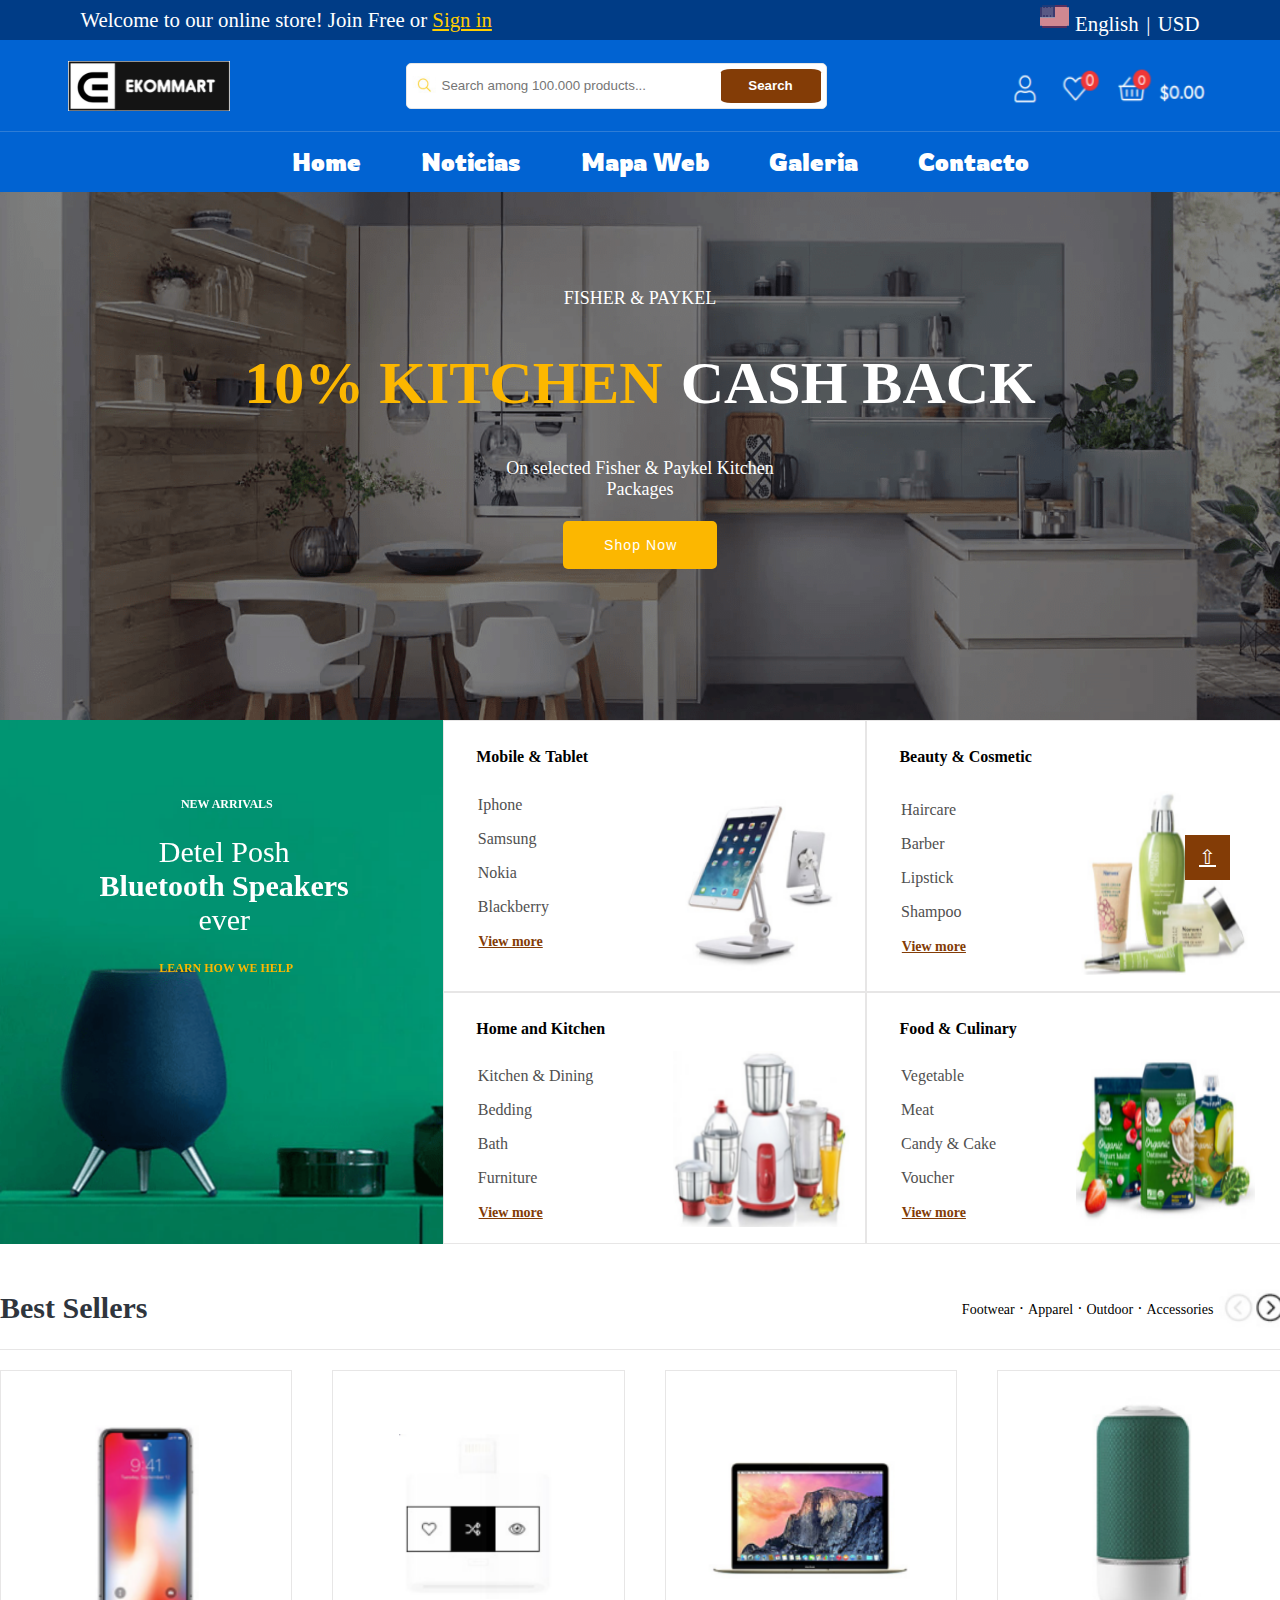
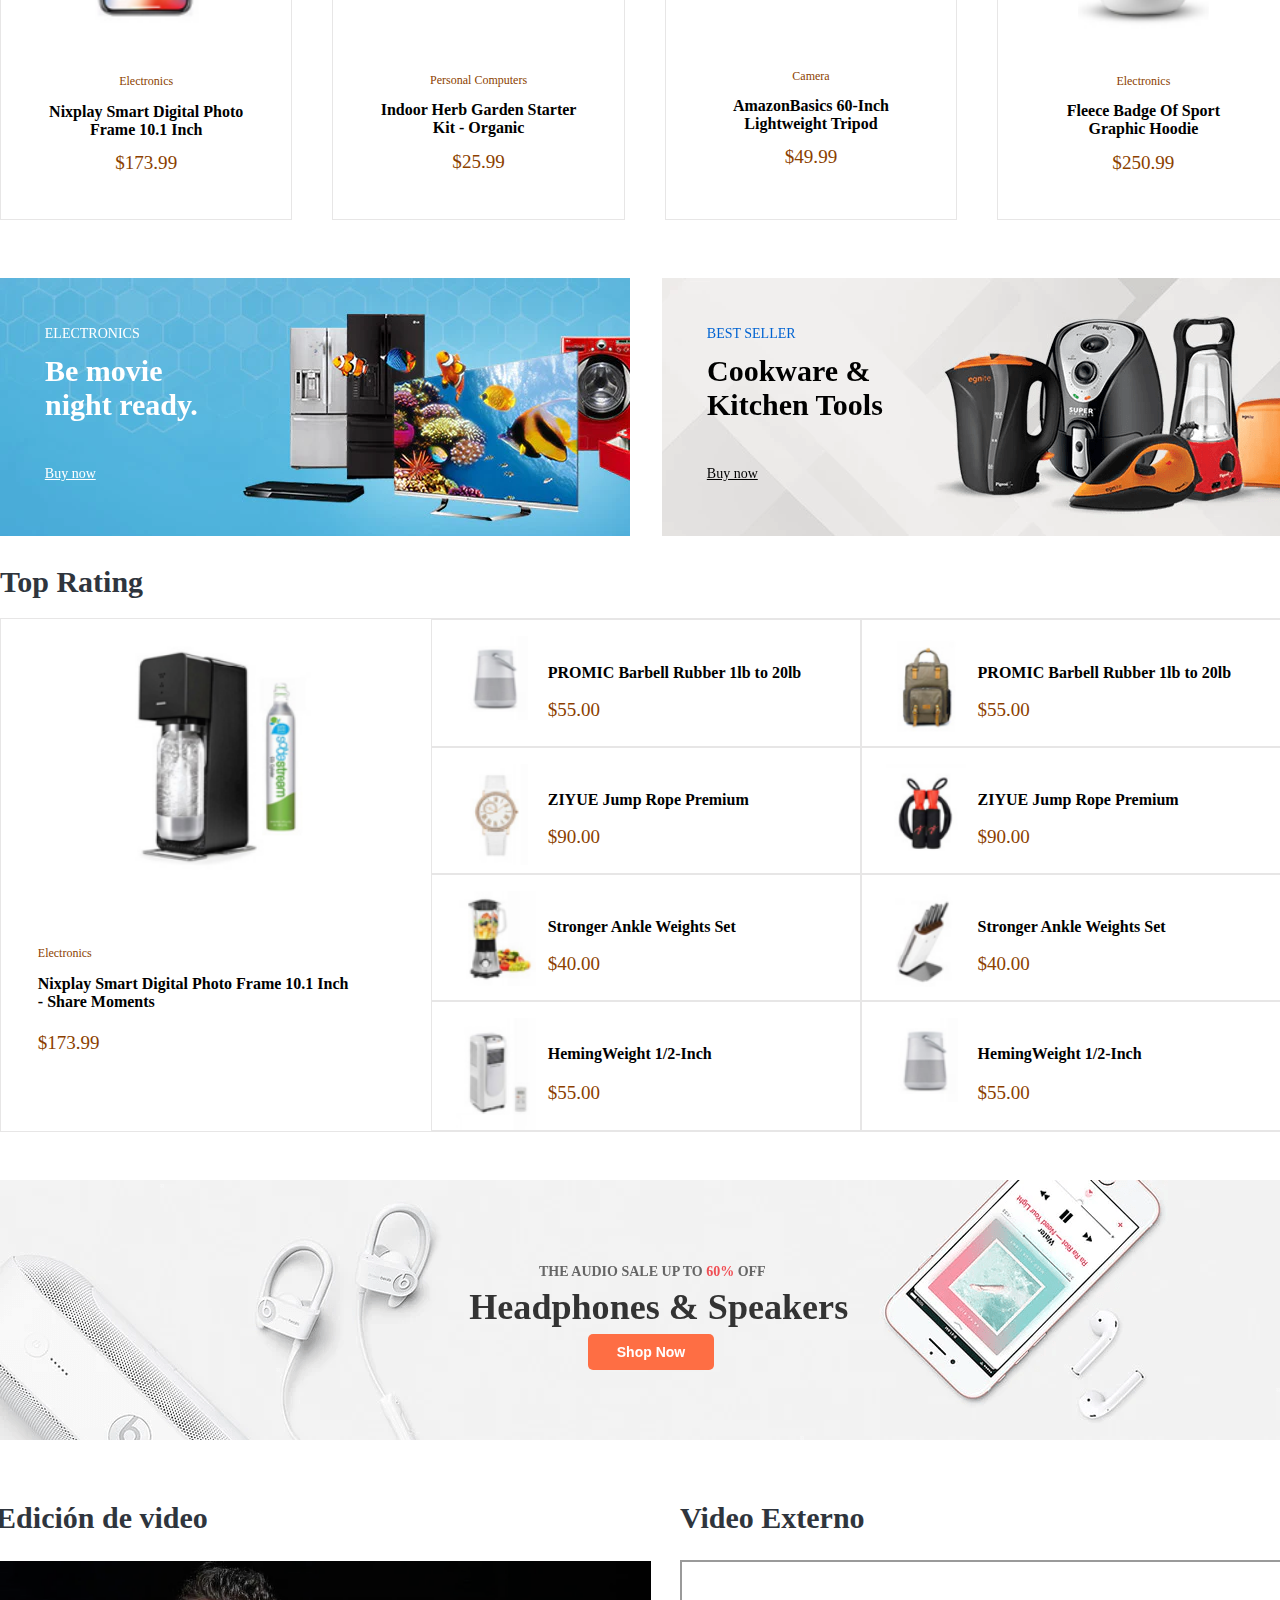
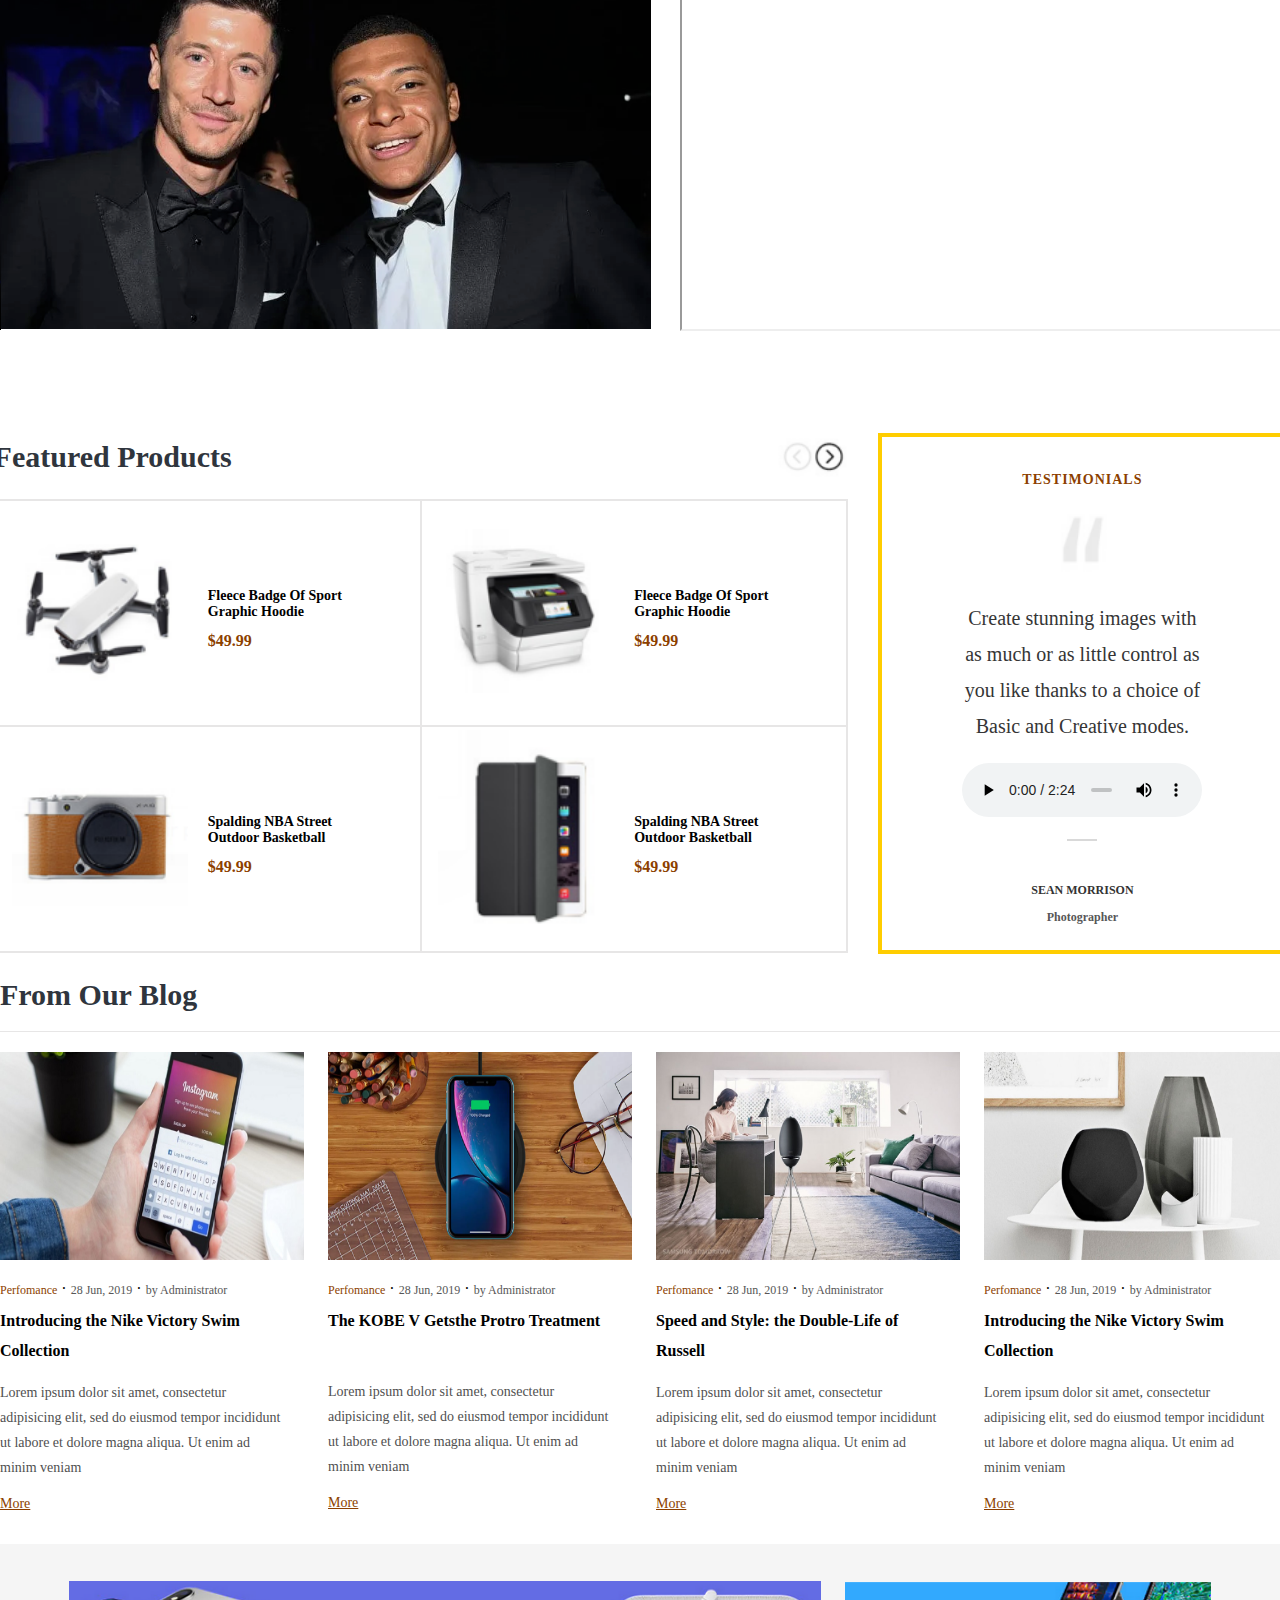
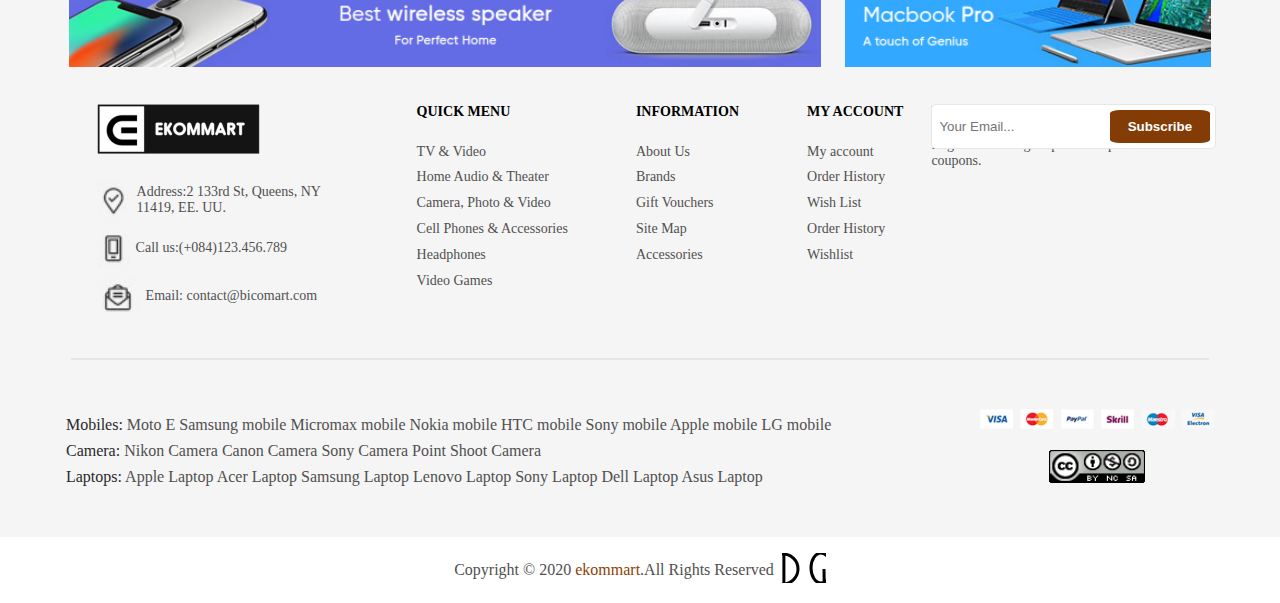
==== commit ac05ff8e: "Video" ====
--- a/Proyecto_AAA/index.html
+++ b/Proyecto_AAA/index.html
@@ -31,7 +31,7 @@
             <img id="logo" src="imagenes/logoCanva.png" alt="logoCanva" aria-label="logo de la pagina">
             <form id="form-noticias" action="#">
                 <img id="buscador" src="imagenes/Selección_040.png" alt="buscador" aria-label="buscar productos">
-                <input id="sinbordes" type="search" placeholder="Search among 100.000 products..." aria-label="Buscar entre 100.000 productos...">
+                <input id="sinbordes" type="search" placeholder="Search among 100.000 products..." aria-label="Buscar entre 100.000 productos..." name="search-products">
                 <button value="Search" aria-label="buscar productos">Search</button>
             </form>
             <img id="accesibilidad" src="imagenes/accesibilidadBlanco.png" alt="accesibilidad" aria-label="accesibilidad">
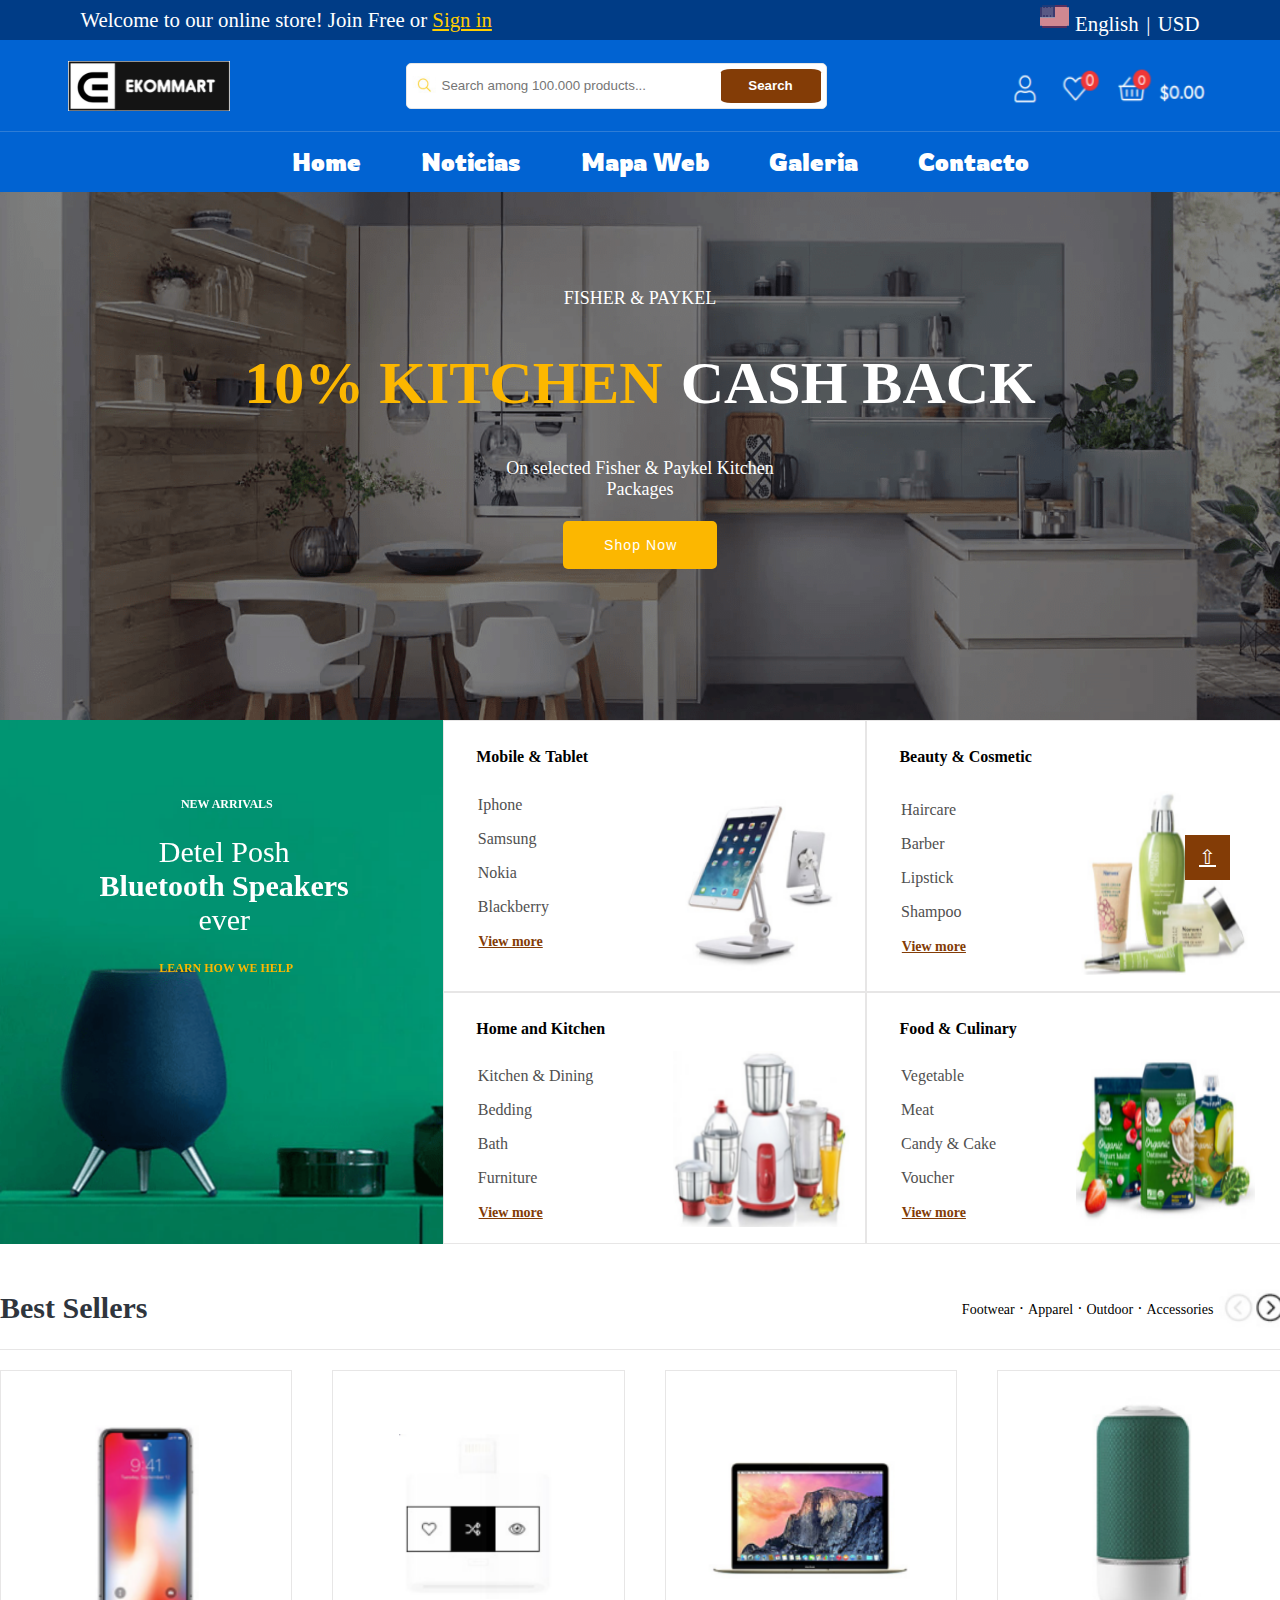
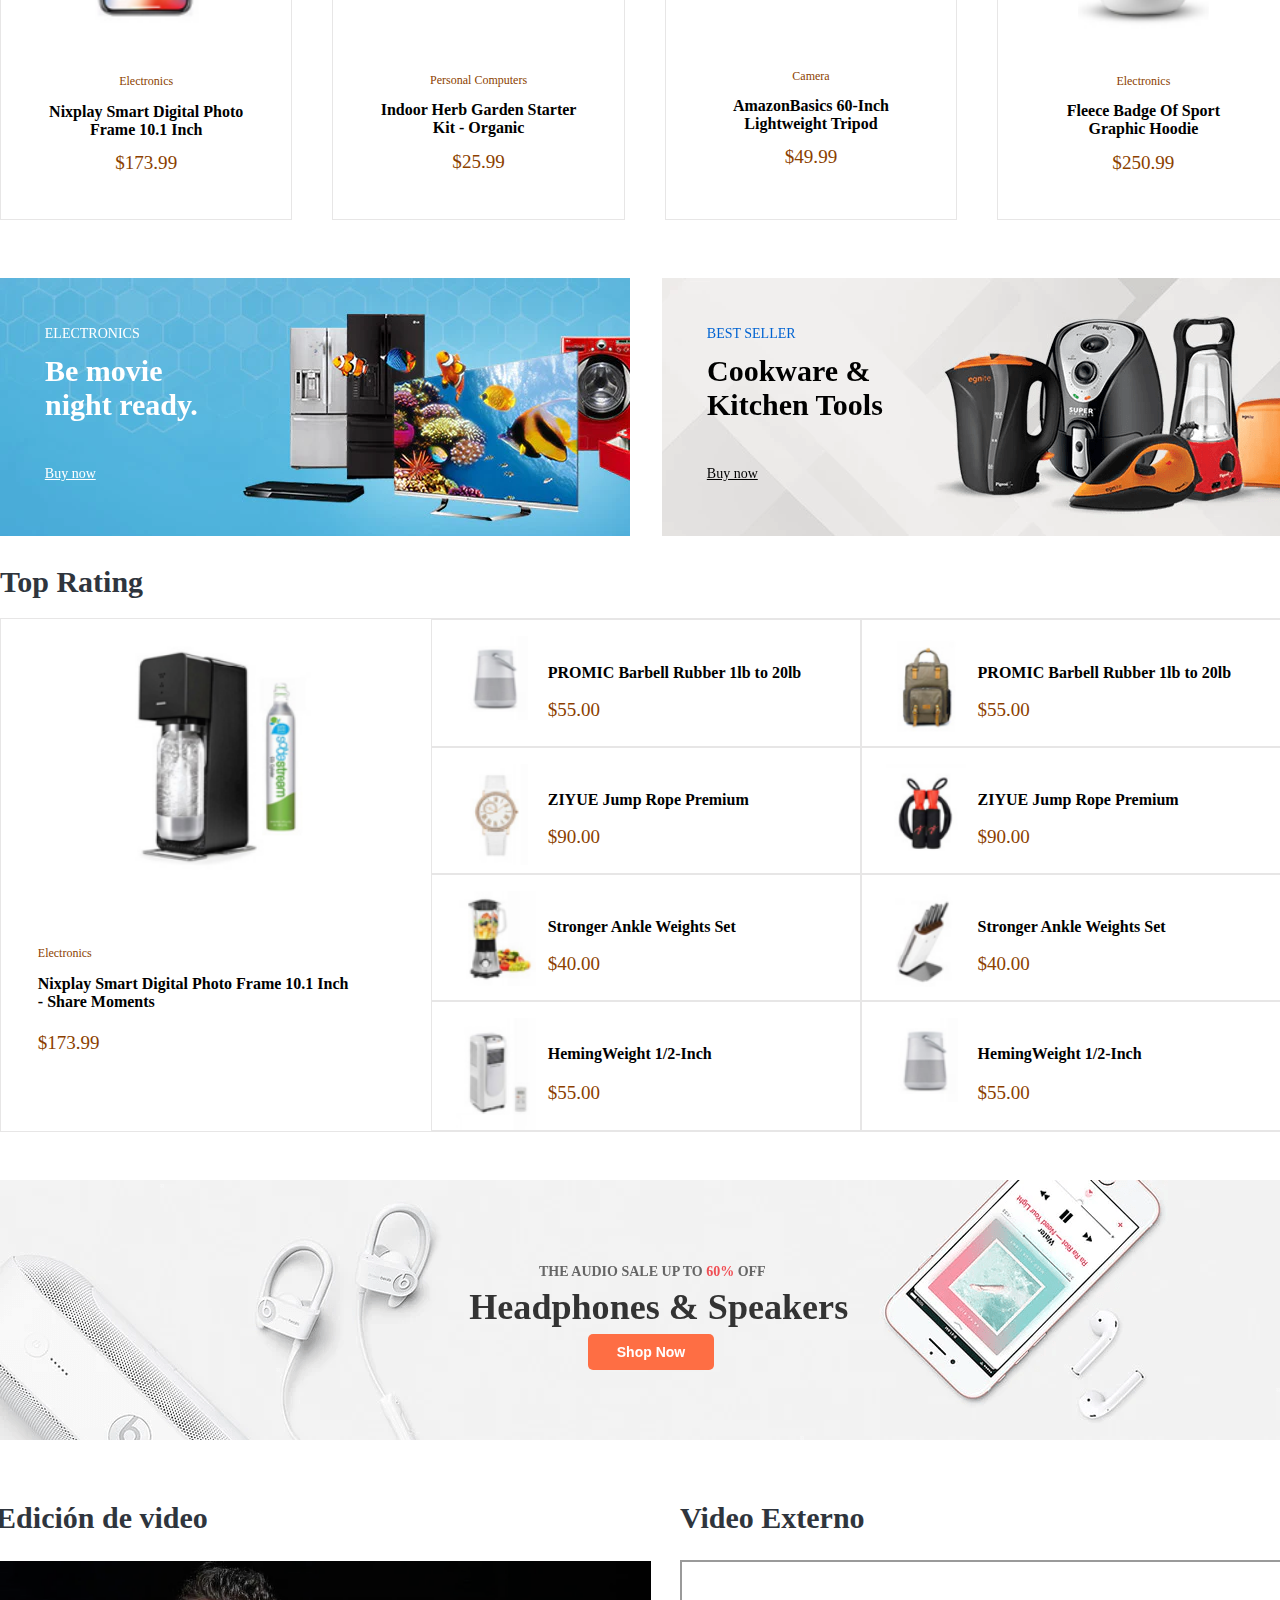
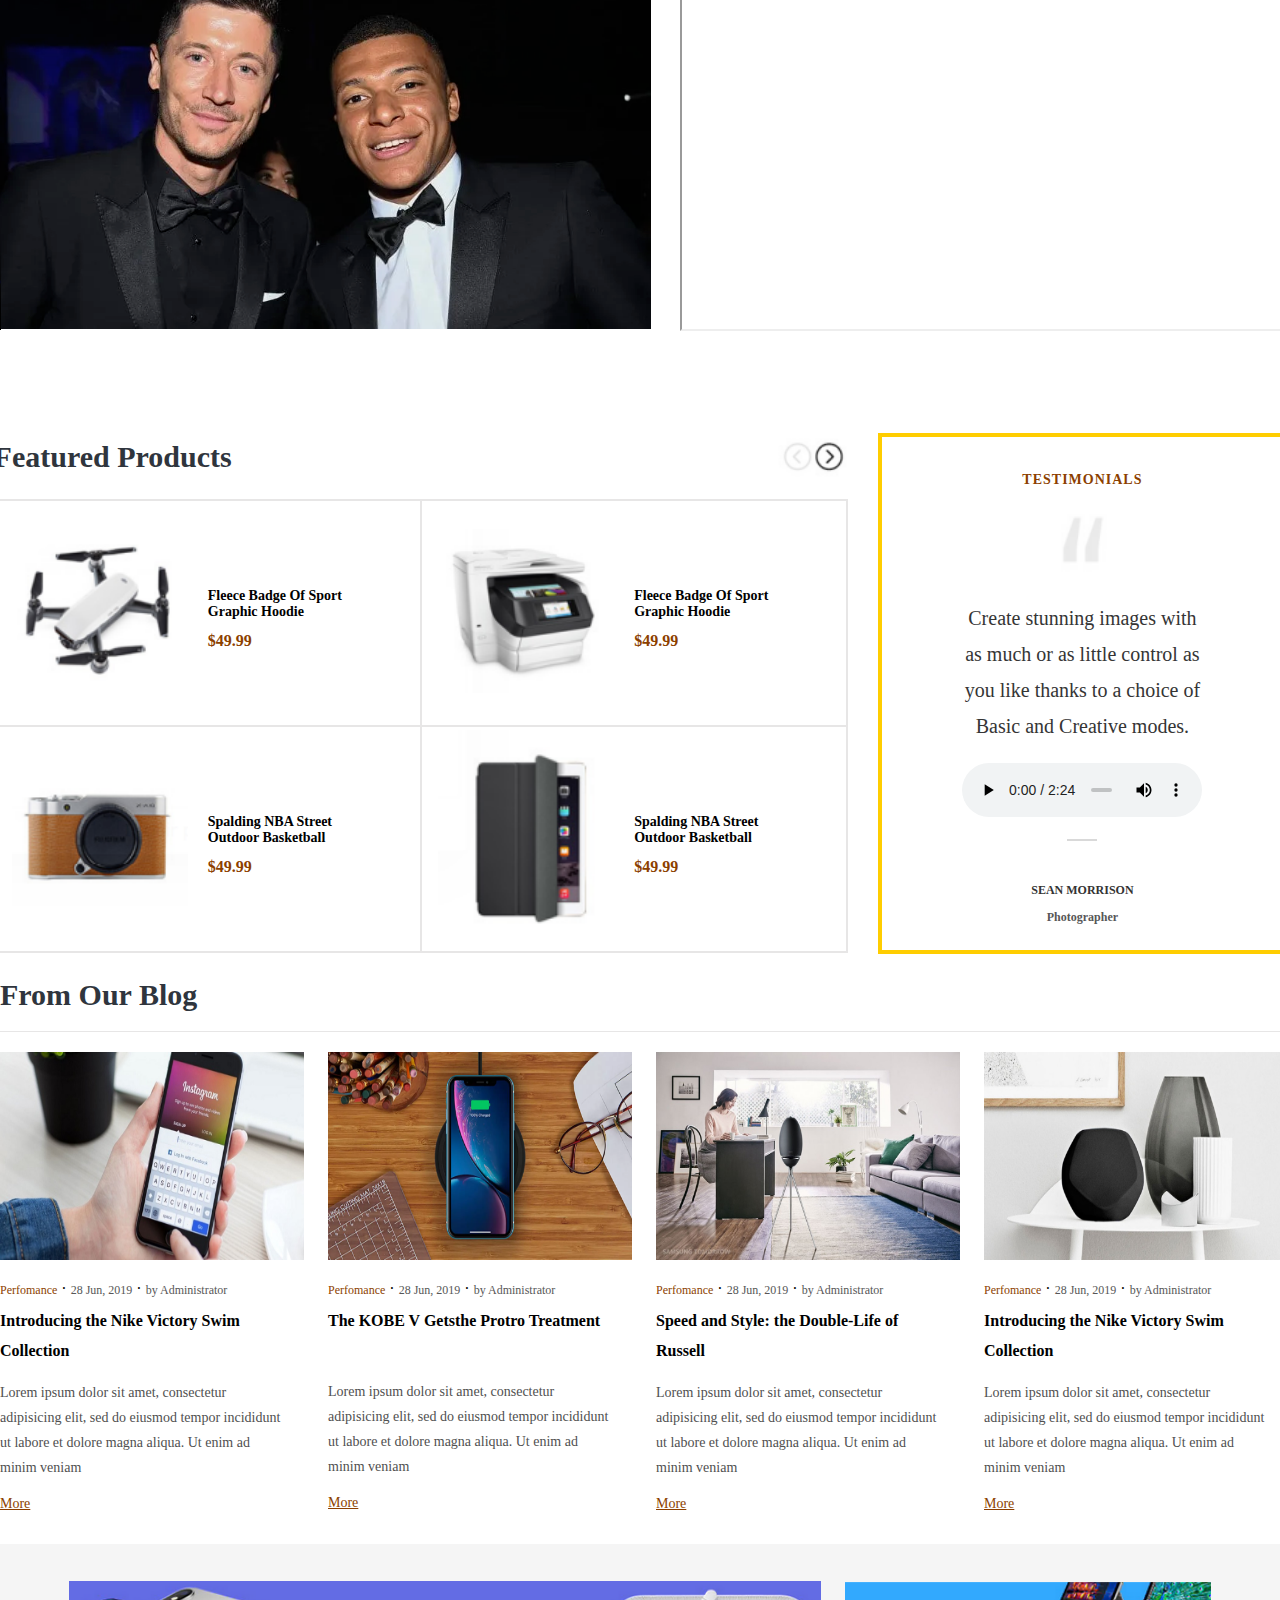
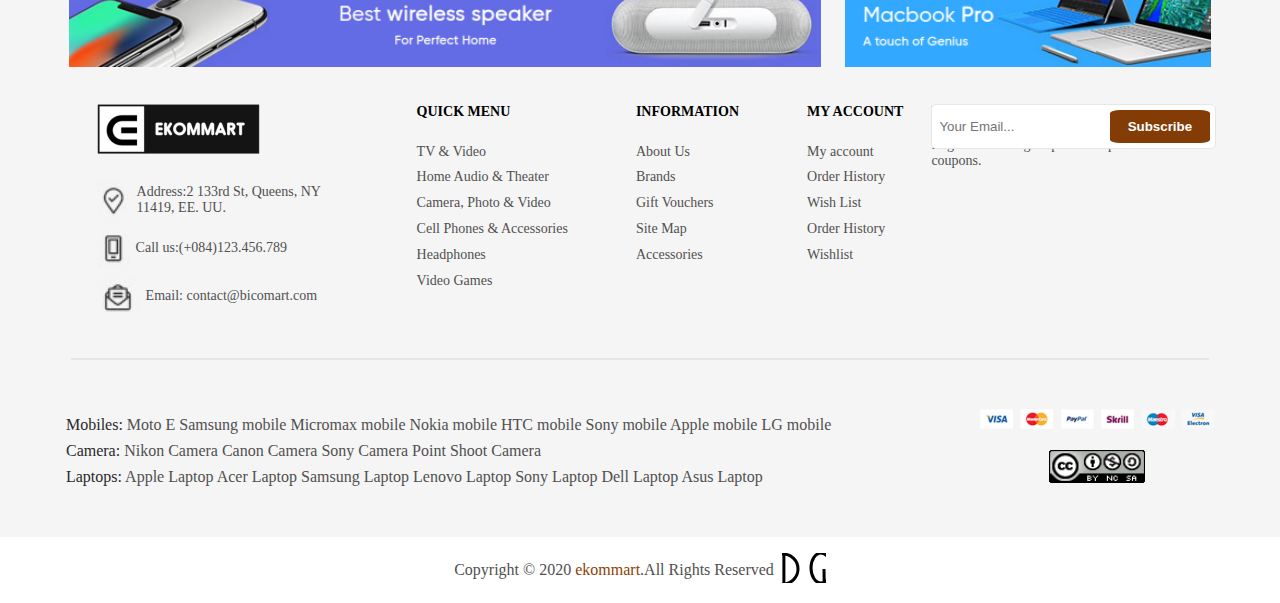
==== commit 809fcc60: "Video" ====
--- a/Proyecto_AAA/index.html
+++ b/Proyecto_AAA/index.html
@@ -31,7 +31,7 @@
             <img id="logo" src="imagenes/logoCanva.png" alt="logoCanva" aria-label="logo de la pagina">
             <form id="form-noticias" action="#">
                 <img id="buscador" src="imagenes/Selección_040.png" alt="buscador" aria-label="buscar productos">
-                <input id="sinbordes" type="search" placeholder="Search among 100.000 products..." aria-label="Buscar entre 100.000 productos..." name="search-products">
+                <input id="sinbordes" type="search" placeholder="Search among 100.000 products...">
                 <button value="Search" aria-label="buscar productos">Search</button>
             </form>
             <img id="accesibilidad" src="imagenes/accesibilidadBlanco.png" alt="accesibilidad" aria-label="accesibilidad">
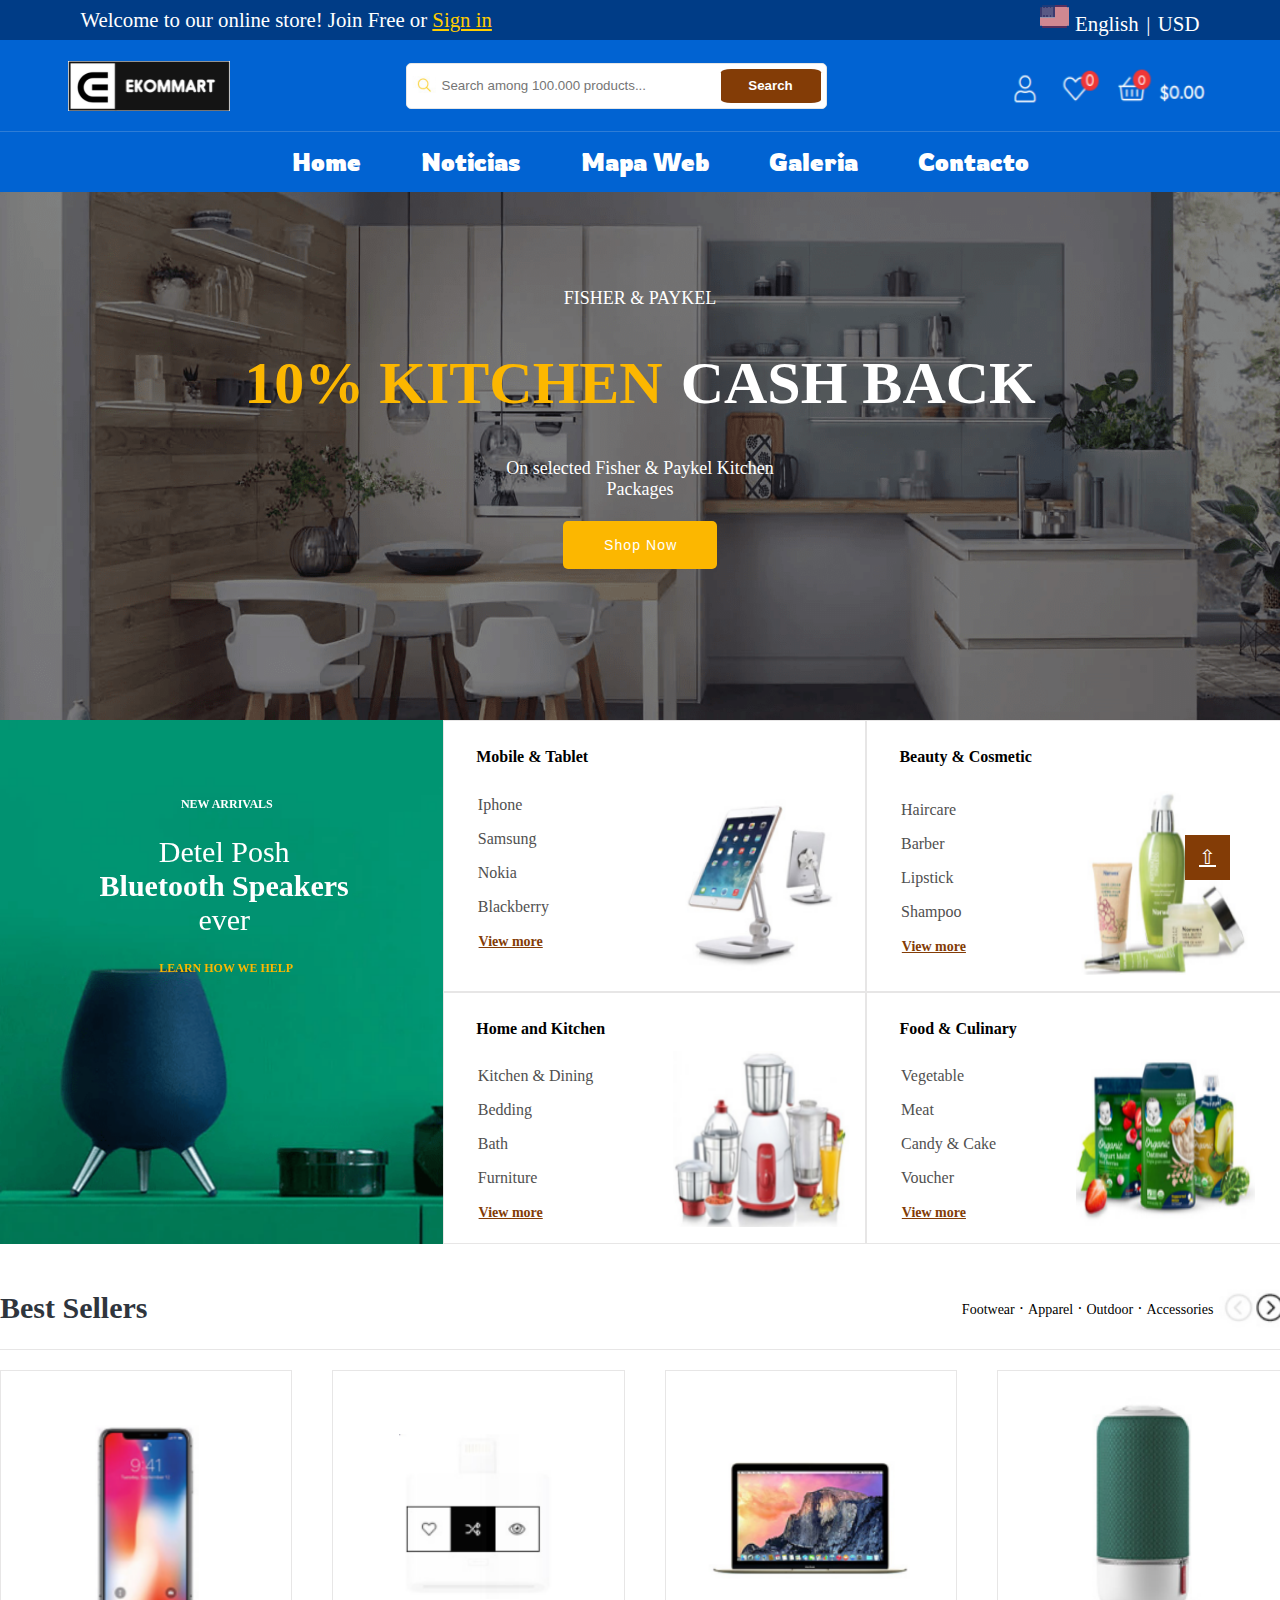
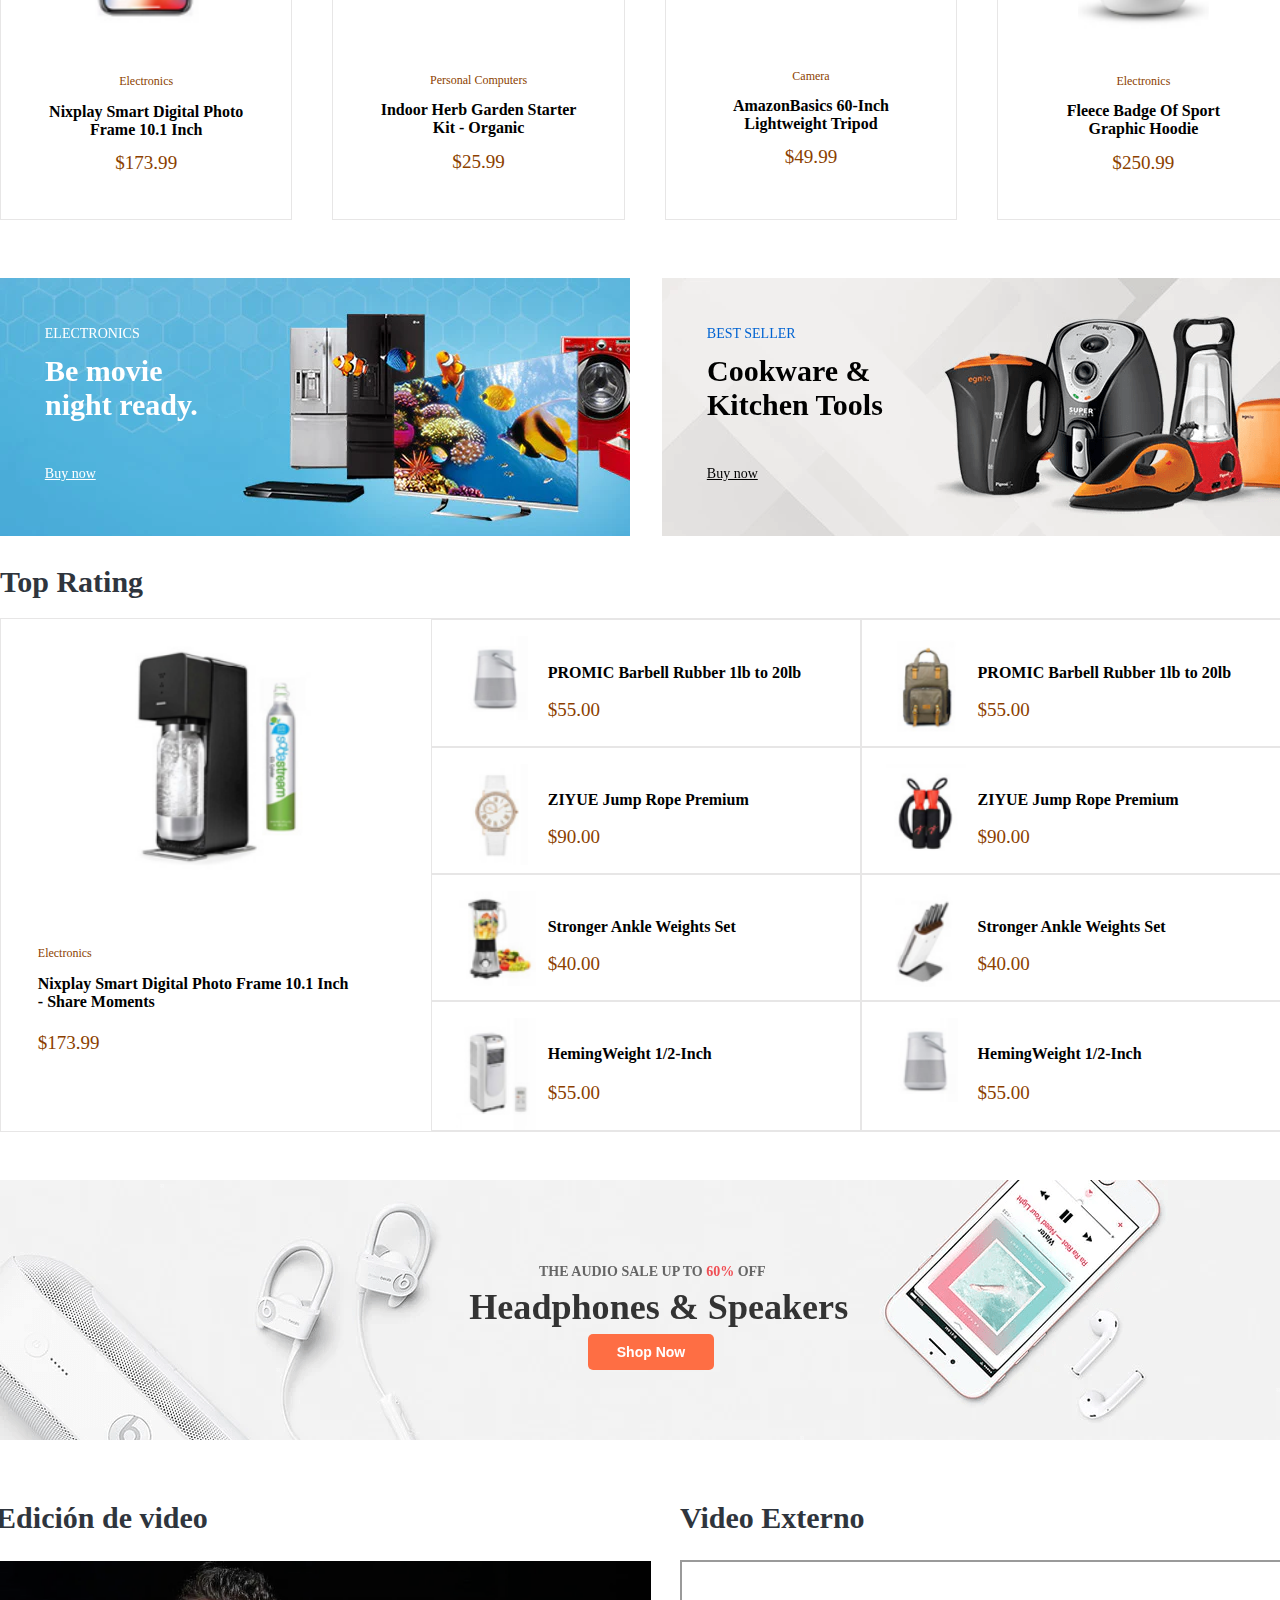
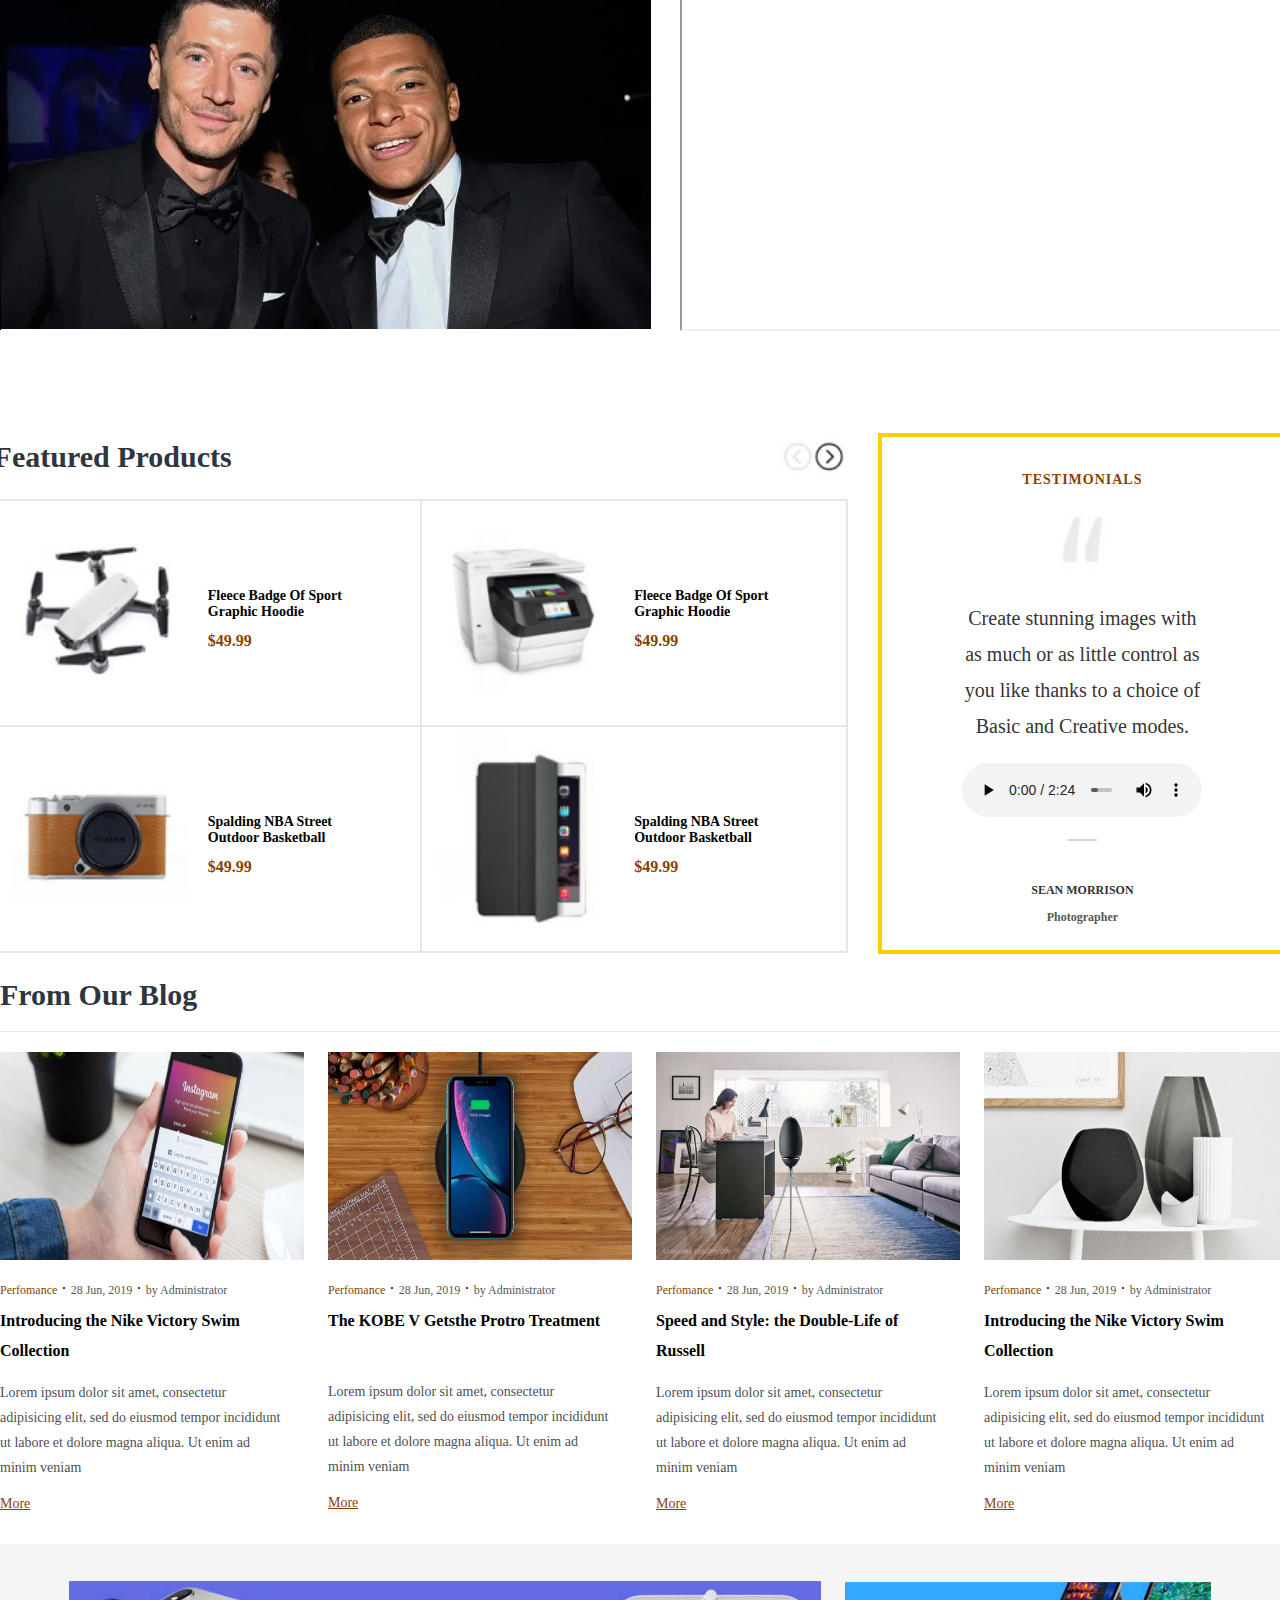
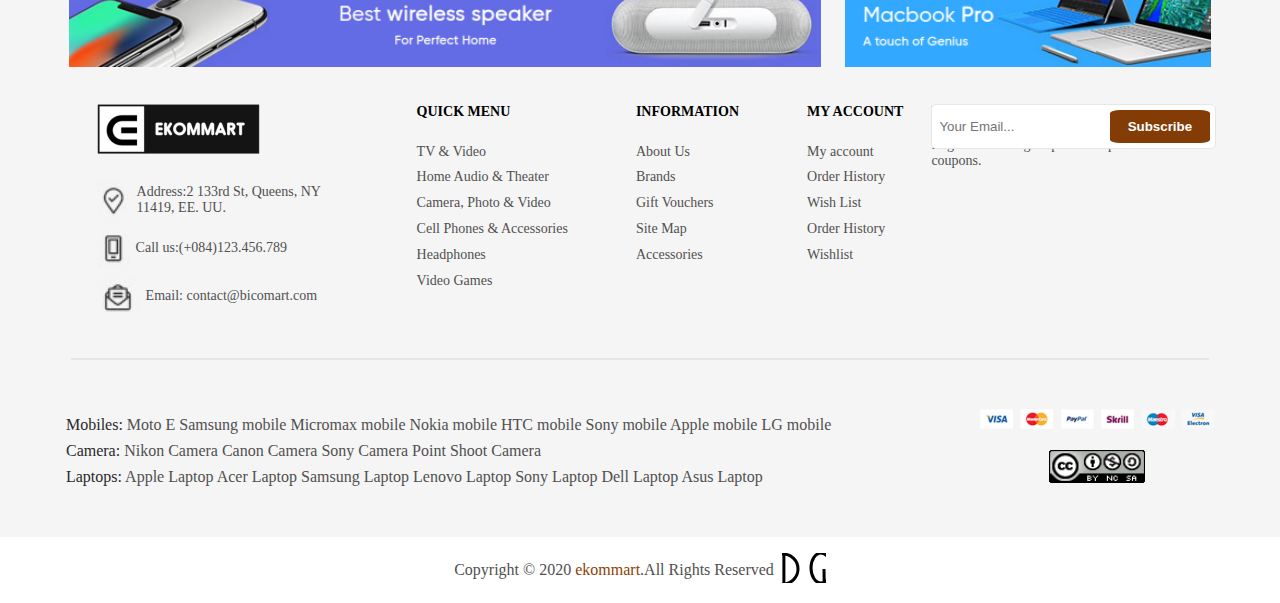
==== commit 64e24d56: "AriaLabel" ====
--- a/Proyecto_AAA/index.html
+++ b/Proyecto_AAA/index.html
@@ -68,7 +68,7 @@
                 <article aria-label="Oferta Bluetooth Speakers">
                     <h2>Detel Posh <span>Bluetooth Speakers</span> ever</h2>
                     <span><a href="#">LEARN HOW WE HELP</a></span>
-                    <img src="imagenes/Bluetooth.png" alt="">
+                    <img src="imagenes/Bluetooth.png" alt="Oferta Bluetooth">
                 </article>
             </section>
             <section>
@@ -82,7 +82,7 @@
                         <li><a class="viewmore" href="#">View more</a></li>
                     </ul>
                 </nav>
-                <img id="position-mobiles" src="imagenes/Selección_043.png" alt="">
+                <img id="position-mobiles" src="imagenes/Selección_043.png" alt="Portada Mobile & Tablet">
             </section>
             <section>
                 <h2 class="categorias-grid">Beauty & Cosmetic</h2>
@@ -95,7 +95,7 @@
                         <li><a class="viewmore" href="#">View more</a></li>
                     </ul>
                 </nav>
-                <img id="position-cosmetic" src="imagenes/Selección_044.png" alt="">
+                <img id="position-cosmetic" src="imagenes/Selección_044.png" alt="Portada Beauty & Cosmetic">
             </section>
             <section>
                 <h2 class="categorias-grid">Home and Kitchen</h2>
@@ -108,7 +108,7 @@
                         <li><a class="viewmore" href="#">View more</a></li>
                     </ul>
                 </nav>
-                <img src="imagenes/Selección_046.png" alt="">
+                <img src="imagenes/Selección_046.png" alt="Portada Home and Kitchen">
             </section>
             <section>
                 <h2 class="categorias-grid">Food & Culinary</h2>
@@ -121,7 +121,7 @@
                         <li><a class="viewmore" href="#">View more</a></li>
                     </ul>
                 </nav>
-                <img src="imagenes/Selección_045.png" alt="">
+                <img src="imagenes/Selección_045.png" alt="Portada Food & Culinary">
             </section>
         </div>
         <section>
@@ -134,33 +134,33 @@
                     <span><a href="#">Apparel</a></span> &#183;
                     <span><a href="#">Outdoor</a></span> &#183;
                     <span><a href="#">Accessories</a></span>
-                    <img src="imagenes/Selección_054.png" alt="">
+                    <img src="imagenes/Selección_054.png" alt="Promoción Best Seller">
                 </div>
             </div>
             <div class="flex-products">
                 <article aria-label="Producto Nixplay Smart Digital">
-                    <img id="product-1" src="imagenes/Selección_047.png" alt="">
+                    <img id="product-1" src="imagenes/Selección_047.png" alt="Producto Nixplay Smart Digital">
                     <span class="categoria-products">Electronics</span>
                     <h2>Nixplay Smart Digital Photo Frame 10.1 Inch</h2>
                     <span>$173.99</span>
                 </article>
 
                 <article aria-label="Producto Indoor Herb Garden">
-                    <img id="product-2" src="imagenes/Selección_053.png" alt="">
+                    <img id="product-2" src="imagenes/Selección_053.png" alt="Producto Indoor Herb Garden">
                     <span class="categoria-products">Personal Computers</span>
                     <h2>Indoor Herb Garden Starter Kit - Organic</h2>
                     <span>$25.99</span>
                 </article>
 
                 <article aria-label="Producto AmazonBasics 60-Inch">
-                    <img id="product-3" src="imagenes/Selección_052.png" alt="">
+                    <img id="product-3" src="imagenes/Selección_052.png" alt="Producto AmazonBasics 60-Inch">
                     <span class="categoria-products">Camera</span>
                     <h2>AmazonBasics 60-Inch Lightweight Tripod</h2>
                     <span>$49.99</span>
                 </article>
 
                 <article aria-label="Producto Fleece Badge Of Sport">
-                    <img id="product-4" src="imagenes/Selección_051.png" alt="">
+                    <img id="product-4" src="imagenes/Selección_051.png" alt="Producto Fleece Badge Of Sport">
                     <span class="categoria-products">Electronics</span>
                     <h2>Fleece Badge Of Sport Graphic Hoodie</h2>
                     <span>$250.99</span>
@@ -172,13 +172,13 @@
                     <span>ELECTRONICS</span>
                     <h2>Be movie night ready.</h2>
                     <span><a href="#">Buy now</a></span>
-                    <img src="imagenes/BannerElectronics.png" alt="">
+                    <img src="imagenes/BannerElectronics.png" alt="Banner Electronics">
                 </article>
                 <article aria-label="Banner Best Seller">
                     <span>BEST SELLER</span>
                     <h2>Cookware & Kitchen Tools</h2>
                     <span><a href="#">Buy now</a></span>
-                    <img src="imagenes/BannerBestSeller.png" alt="">
+                    <img src="imagenes/BannerBestSeller.png" alt="Banner Best Seller">
                 </article>
             </div>
         </section>
@@ -188,48 +188,48 @@
             </div>
             <div class="container-topRating">
                 <article class="combined-row-rating" aria-label="Producto Nixplay Smart Digital 2">
-                    <img src="imagenes/Selección_055.png" alt="">
+                    <img src="imagenes/Selección_055.png" alt="Producto Nixplay Smart Digital 2">
                     <span id="categoria-topRating">Electronics</span>
                     <h2>Nixplay Smart Digital Photo Frame 10.1 Inch - Share Moments</h2>
                     <span>$173.99</span>
                 </article>
                 <article class="gridProducts-topRating" aria-label="Producto PROMIC Barbell Rubber">
-                    <img src="imagenes/Selección_056.png" alt="">
+                    <img src="imagenes/Selección_056.png" alt="Producto PROMIC Barbell Rubber">
                     <h2>PROMIC Barbell Rubber 1lb to 20lb</h2>
                     <span>$55.00</span>
                 </article>
                 <article class="gridProducts-topRating" aria-label="Producto PROMIC Barbell Rubber 2">
-                    <img src="imagenes/Selección_060.png" alt="">
+                    <img src="imagenes/Selección_060.png" alt="Producto PROMIC Barbell Rubber 2">
                     <h2>PROMIC Barbell Rubber 1lb to 20lb</h2>
                     <span>$55.00</span>
                 </article>
                 <article class="gridProducts-topRating" aria-label="Producto ZIYUE Jump Rope">
-                    <img src="imagenes/Selección_057.png" alt="">
+                    <img src="imagenes/Selección_057.png" alt="Producto ZIYUE Jump Rope">
                     <h2>ZIYUE Jump Rope Premium</h2>
                     <span>$90.00</span>
                 </article>
                 <article class="gridProducts-topRating" aria-label="Producto ZIYUE Jump Rope 2">
-                    <img class="img-products" src="imagenes/Selección_061.png" alt="">
+                    <img class="img-products" src="imagenes/Selección_061.png" alt="Producto ZIYUE Jump Rope 2">
                     <h2>ZIYUE Jump Rope Premium</h2>
                     <span>$90.00</span>
                 </article>
                 <article class="gridProducts-topRating" aria-label="Producto Stronger Ankle Weights">
-                    <img class="img-products" src="imagenes/Selección_058.png" alt="">
+                    <img class="img-products" src="imagenes/Selección_058.png" alt="Producto Stronger Ankle Weights">
                     <h2>Stronger Ankle Weights Set</h2>
                     <span>$40.00</span>
                 </article>
                 <article class="gridProducts-topRating" aria-label="Producto Stronger Ankle Weights 2">
-                    <img src="imagenes/Selección_062.png" alt="">
+                    <img src="imagenes/Selección_062.png" alt="Producto Stronger Ankle Weights 2">
                     <h2>Stronger Ankle Weights Set</h2>
                     <span>$40.00</span>
                 </article>
                 <article class="gridProducts-topRating" aria-label="Producto HemingWeight 1/2-Inch">
-                    <img class="img-products" src="imagenes/Selección_059.png" alt="">
+                    <img class="img-products" src="imagenes/Selección_059.png" alt="Producto HemingWeight 1/2-Inch">
                     <h2>HemingWeight 1/2-Inch</h2>
                     <span>$55.00</span>
                 </article>
                 <article class="gridProducts-topRating" aria-label="Producto HemingWeight 1/2-Inch 2">
-                    <img src="imagenes/Selección_056.png" alt="">
+                    <img src="imagenes/Selección_056.png" alt="Producto HemingWeight 1/2-Inch 2">
                     <h2>HemingWeight 1/2-Inch</h2>
                     <span>$55.00</span>
                 </article>
@@ -241,7 +241,7 @@
                     <form action="#">
                         <input type="submit" value="Shop Now">
                     </form>
-                    <img src="imagenes/BannerHeadphones.png" alt="">
+                    <img src="imagenes/BannerHeadphones.png" alt="Banner Headphones & Speakers">
                 </article>
             </div>
 
@@ -268,13 +268,13 @@
                         <h2>Featured Products</h2>
                     </div>
                     <div>
-                        <img src="imagenes/Selección_054.png" alt="">
+                        <img src="imagenes/Selección_054.png" alt="Featured Products">
                     </div>
                 </div>
                 <div class="container-products-featured">
                     <article aria-label="Producto Fleece Badge Of Sport 3">
                         <div>
-                            <img src="imagenes/Selección_063.png" alt="">
+                            <img src="imagenes/Selección_063.png" alt="Producto Fleece Badge Of Sport 3">
                         </div>
                         <div>
                             <h2>Fleece Badge Of Sport Graphic Hoodie</h2>
@@ -283,7 +283,7 @@
                     </article>
                     <article aria-label="Producto Fleece Badge Of Sport 2">
                         <div>
-                            <img src="imagenes/Selección_064.png" alt="">
+                            <img src="imagenes/Selección_064.png" alt="Producto Fleece Badge Of Sport 2">
                         </div>
                         <div>
                             <h2>Fleece Badge Of Sport Graphic Hoodie</h2>
@@ -292,7 +292,7 @@
                     </article>
                     <article aria-label="Producto Spalding NBA Street">
                         <div>
-                            <img src="imagenes/Selección_065.png" alt="">
+                            <img src="imagenes/Selección_065.png" alt="Producto Spalding NBA Street">
                         </div>
                         <div>
                             <h2>Spalding NBA Street Outdoor Basketball</h2>
@@ -301,7 +301,7 @@
                     </article>
                     <article aria-label="Producto Spalding NBA Street 2">
                         <div>
-                            <img src="imagenes/Selección_066.png" alt="">
+                            <img src="imagenes/Selección_066.png" alt="Producto Spalding NBA Street 2">
                         </div>
                         <div>
                             <h2>Spalding NBA Street Outdoor Basketball</h2>
@@ -312,7 +312,7 @@
             </section>
             <aside>
                 <h2>TESTIMONIALS</h2>
-                <img src="imagenes/Selección_072.png" alt="">
+                <img src="imagenes/Selección_072.png" alt="Comillas">
                 <p>Create stunning images with as much or as little control as you like thanks to a choice of Basic and Creative modes.</p>
                 <audio controls style="margin-bottom:4em;" volume="1.0">
                     <source src="audios/home.mp3" type="audio/mpeg">
@@ -327,7 +327,7 @@
             </div>
             <div class="blog-index">
                 <article aria-label="Noticia Introducing the Nike Victory">
-                    <img src="imagenes/portadaNoticia.jpg" alt="">
+                    <img src="imagenes/portadaNoticia.jpg" alt="Portada Introducing the Nike Victory">
                     <span>Perfomance</span> &#183;
                     <span>28 Jun, 2019</span> &#183;
                     <span>by Administrator</span>
@@ -336,7 +336,7 @@
                     <span><a href="#">More</a></span>
                 </article>
                 <article aria-label="Noticia The KOBE V Getsthe">
-                    <img src="imagenes/portadaNoticia2.jpg" alt="">
+                    <img src="imagenes/portadaNoticia2.jpg" alt="Portada The KOBE V Getsthe">
                     <span>Perfomance</span> &#183;
                     <span>28 Jun, 2019</span> &#183;
                     <span>by Administrator</span>
@@ -345,7 +345,7 @@
                     <span><a href="#">More</a></span>
                 </article>
                 <article aria-label="Noticia Speed and Style">
-                    <img src="imagenes/portadaNoticia3.jpg" alt="">
+                    <img src="imagenes/portadaNoticia3.jpg" alt="Portada Speed and Style">
                     <span>Perfomance</span> &#183;
                     <span>28 Jun, 2019</span> &#183;
                     <span>by Administrator</span>
@@ -354,7 +354,7 @@
                     <span><a href="#">More</a></span>
                 </article>
                 <article aria-label="Noticia Introducing the Nike Victory 2">
-                    <img src="imagenes/portadaNoticia4.jpg" alt="">
+                    <img src="imagenes/portadaNoticia4.jpg" alt="Portada Introducing the Nike Victory 2">
                     <span>Perfomance</span> &#183;
                     <span>28 Jun, 2019</span> &#183;
                     <span>by Administrator</span>
@@ -369,21 +369,21 @@
     <footer>
         <section style="margin-top: 2em;">
             <div class="container-footer-banners">
-                <img id="banner-footer" src="imagenes/bannerFooter.png" alt="">
-                <img id="banner2-footer" src="imagenes/bannerFooter2.png" alt="">
+                <img id="banner-footer" src="imagenes/bannerFooter.png" alt="Banner Footer">
+                <img id="banner2-footer" src="imagenes/bannerFooter2.png" alt="Banner Footer 2">
             </div>
         </section>
         <section>
             <div class="container-footer-navs">
                 <div class="block-footer">
                     <div>
-                        <img src="imagenes/logoCanva.png" alt="">
+                        <img src="imagenes/logoCanva.png" alt="Logo">
                     </div>
-                    <img src="imagenes/direccion.png" alt="">
+                    <img src="imagenes/direccion.png" alt="Icono Direccion">
                     <div>Address:2 133rd St, Queens, NY 11419, EE. UU.</div>
-                    <img src="imagenes/telefono.png" alt="">
+                    <img src="imagenes/telefono.png" alt="Icono Telefono">
                     <div>Call us:(+084)123.456.789</div>
-                    <img src="imagenes/email.png" alt="">
+                    <img src="imagenes/email.png" alt="Icono Email">
                     <div>Email: contact@bicomart.com</div>
                 </div>
                 <div class="footer-nav">
@@ -435,7 +435,7 @@
                 <div><span>Laptops:</span> Apple Laptop Acer Laptop Samsung Laptop Lenovo Laptop Sony Laptop Dell Laptop Asus Laptop</div>
             </div>
             <div id="copy-target">
-                <img src="imagenes/Selección_071.png" alt="">
+                <img src="imagenes/Selección_071.png" alt="Iconos Metodos de pago">
                 <a href="https://creativecommons.org/licenses/by-nc-sa/4.0/"><img src="imagenes/copy.png" alt="Copyright"></a>
             </div>
         </section>
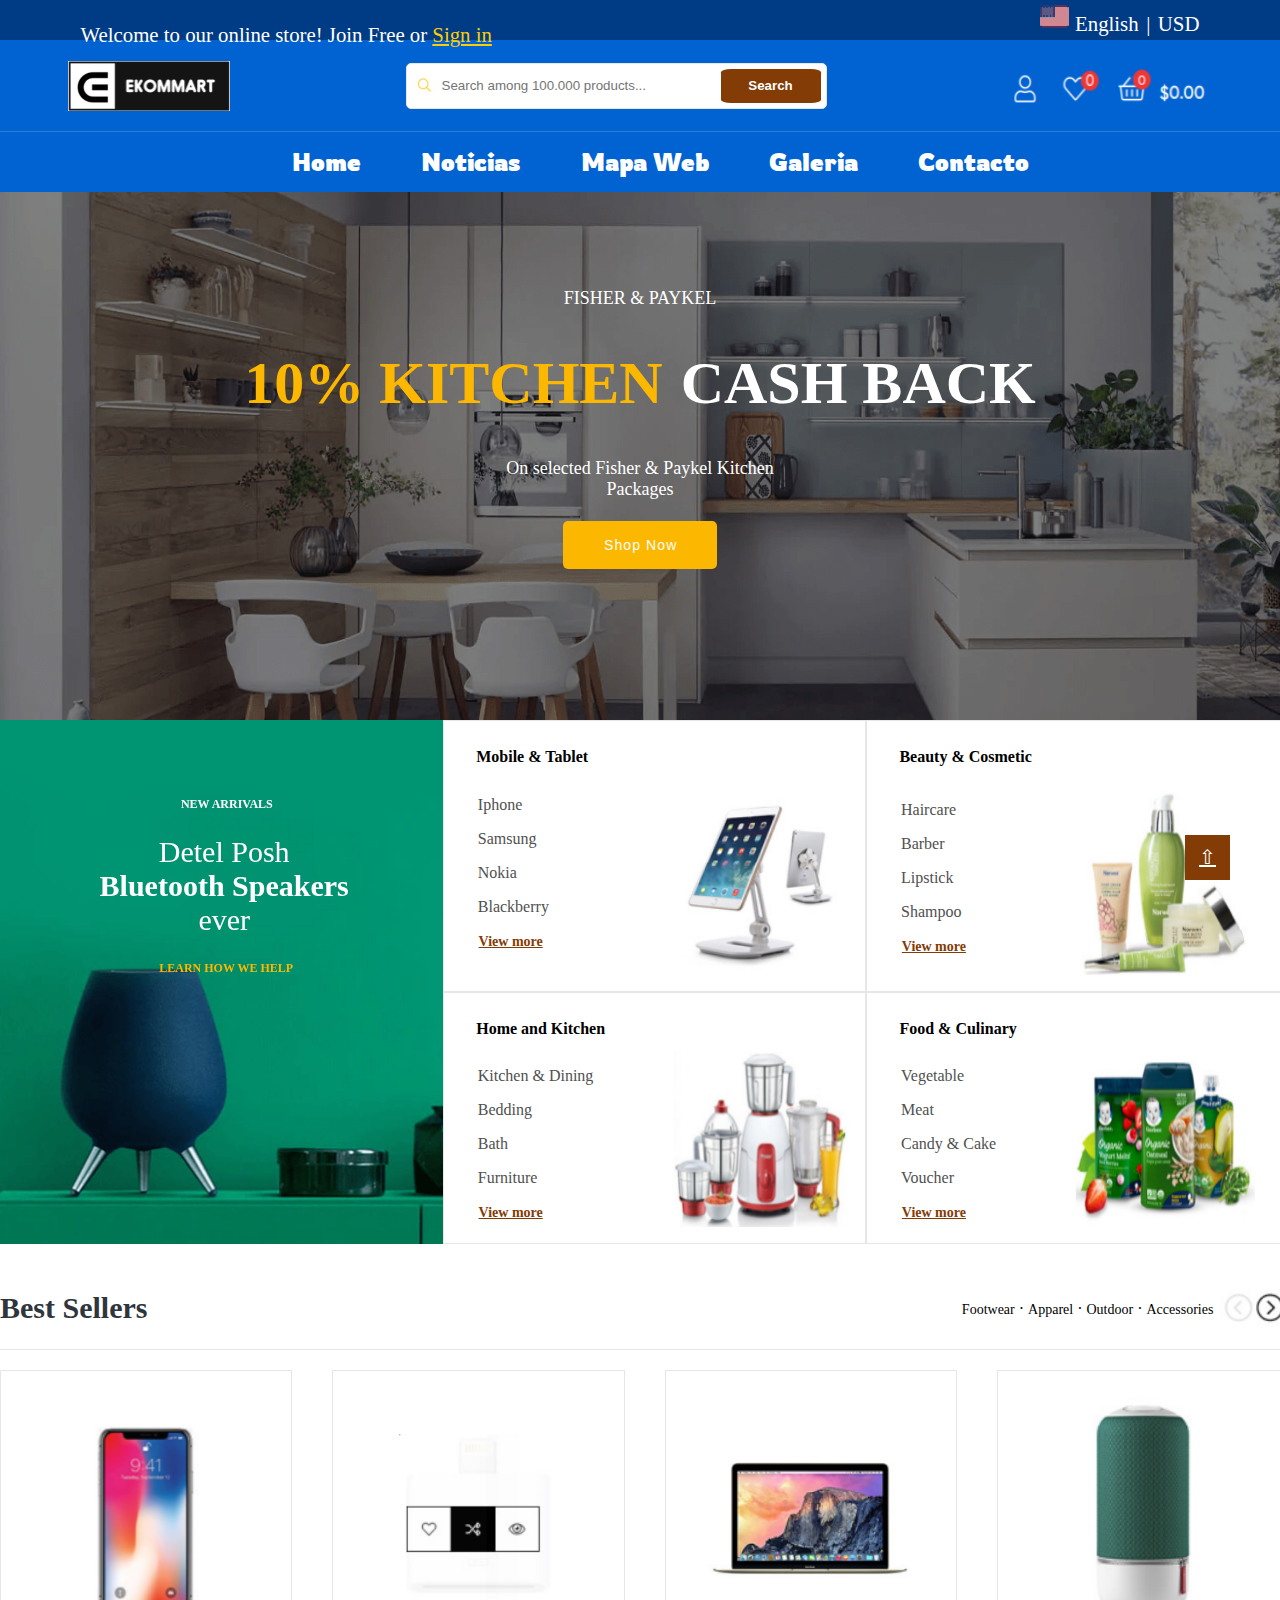
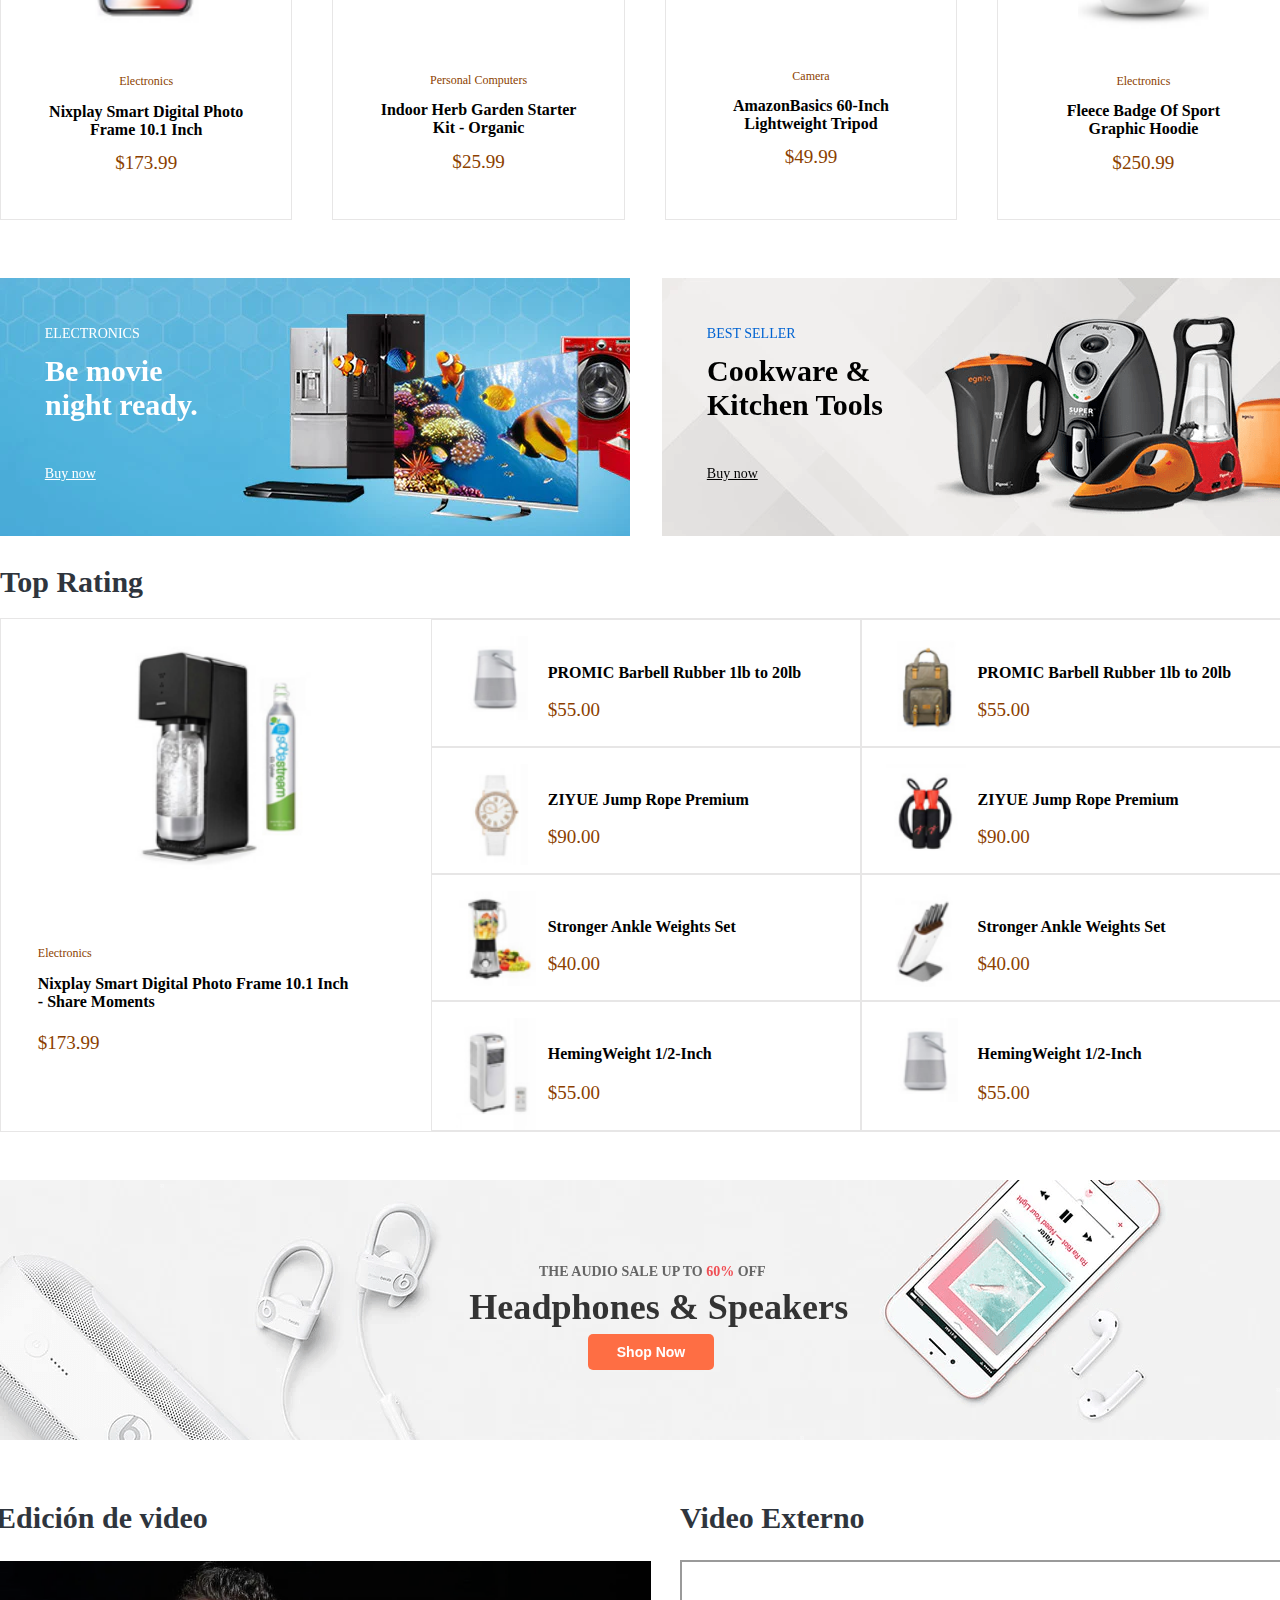
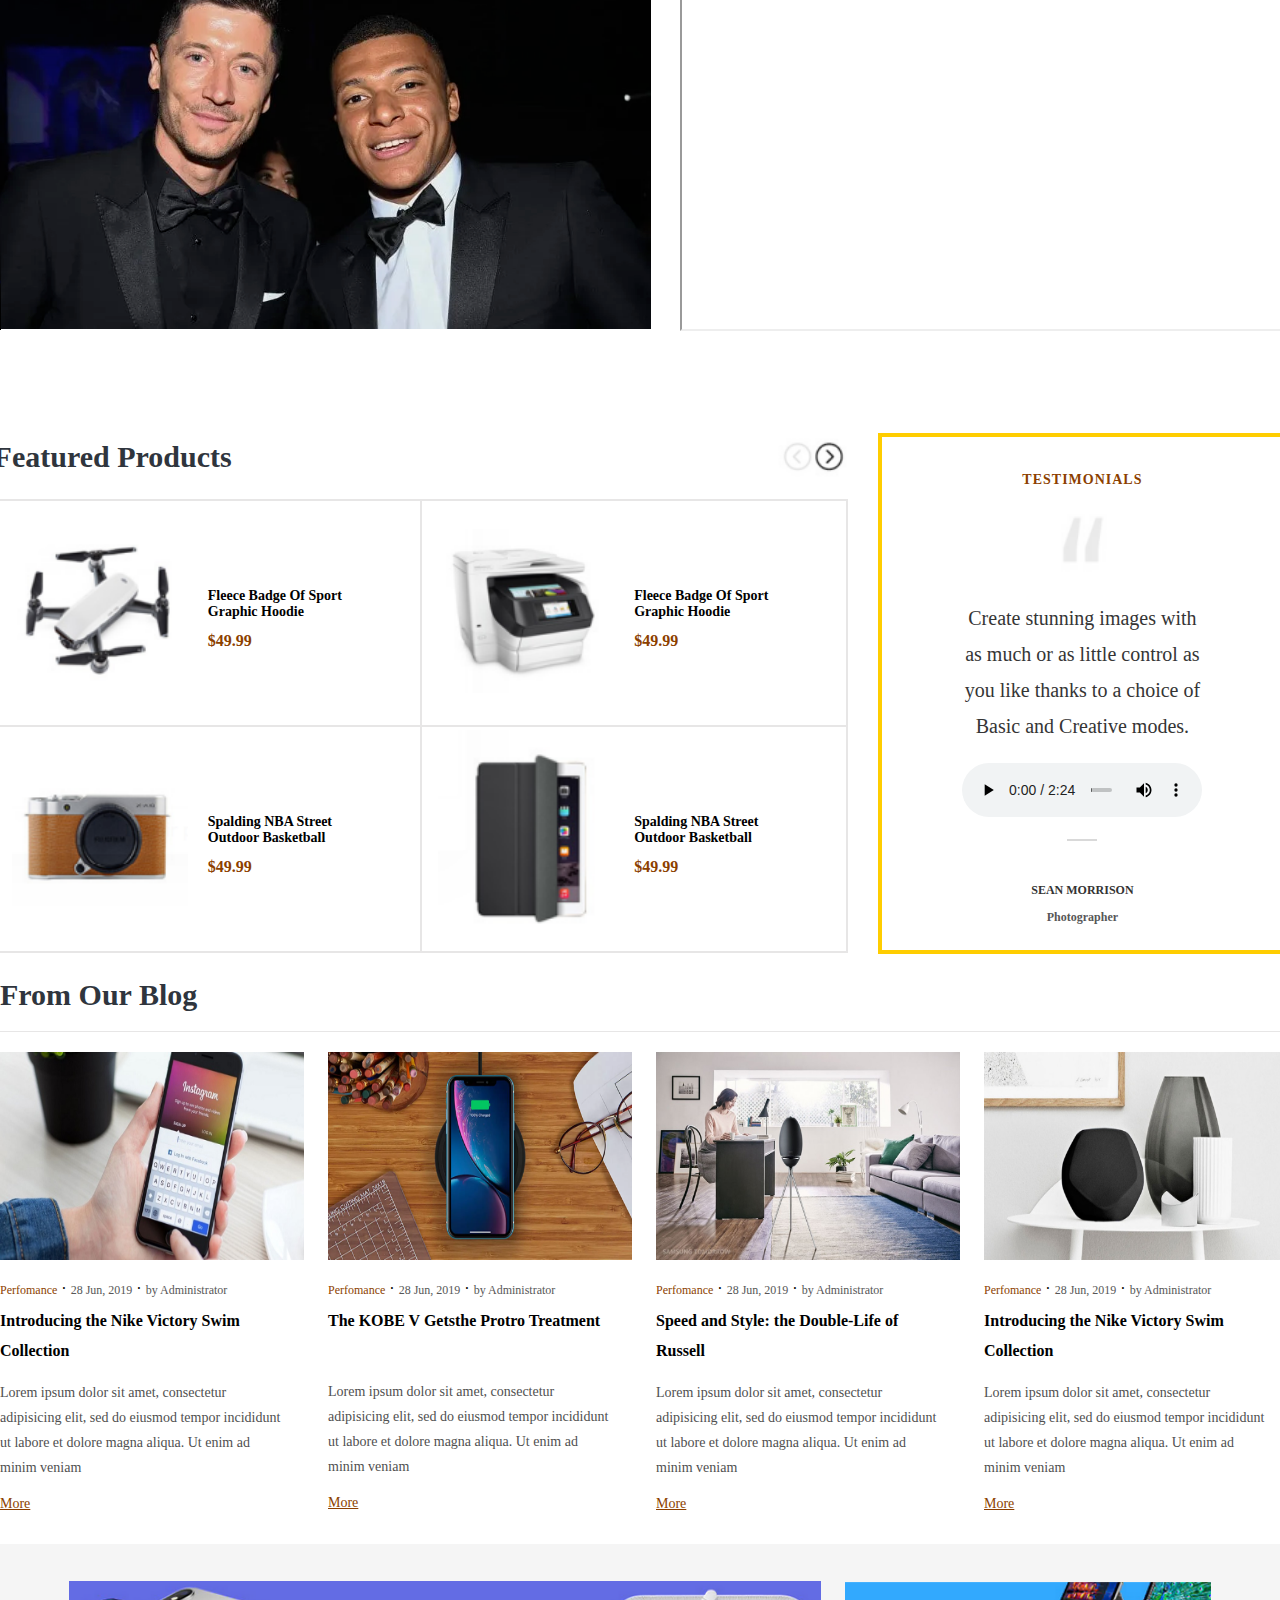
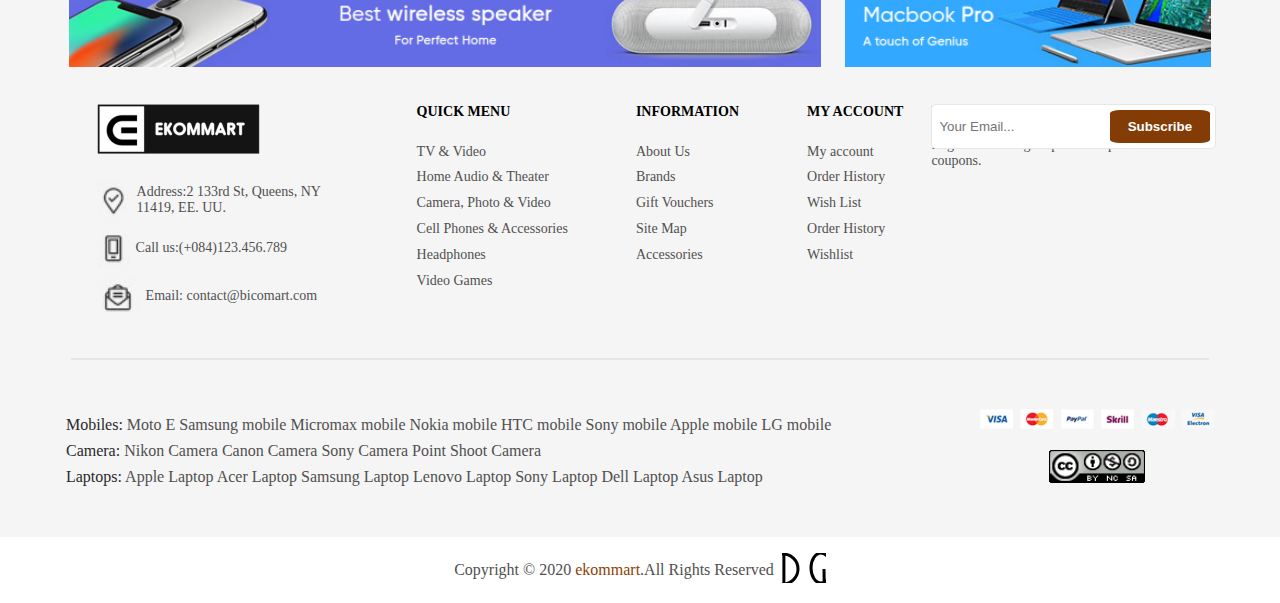
==== commit d6179f7a: "EnlaceContenido" ====
--- a/Proyecto_AAA/index.html
+++ b/Proyecto_AAA/index.html
@@ -18,6 +18,7 @@
     <header role="banner">
         <div class="container-header">
             <div>
+                <a href="#main">Saltar al contenido principal</a>
                 <p>Welcome to our online store! Join Free or <a href="#">Sign in</a></p>
             </div>
             <div>
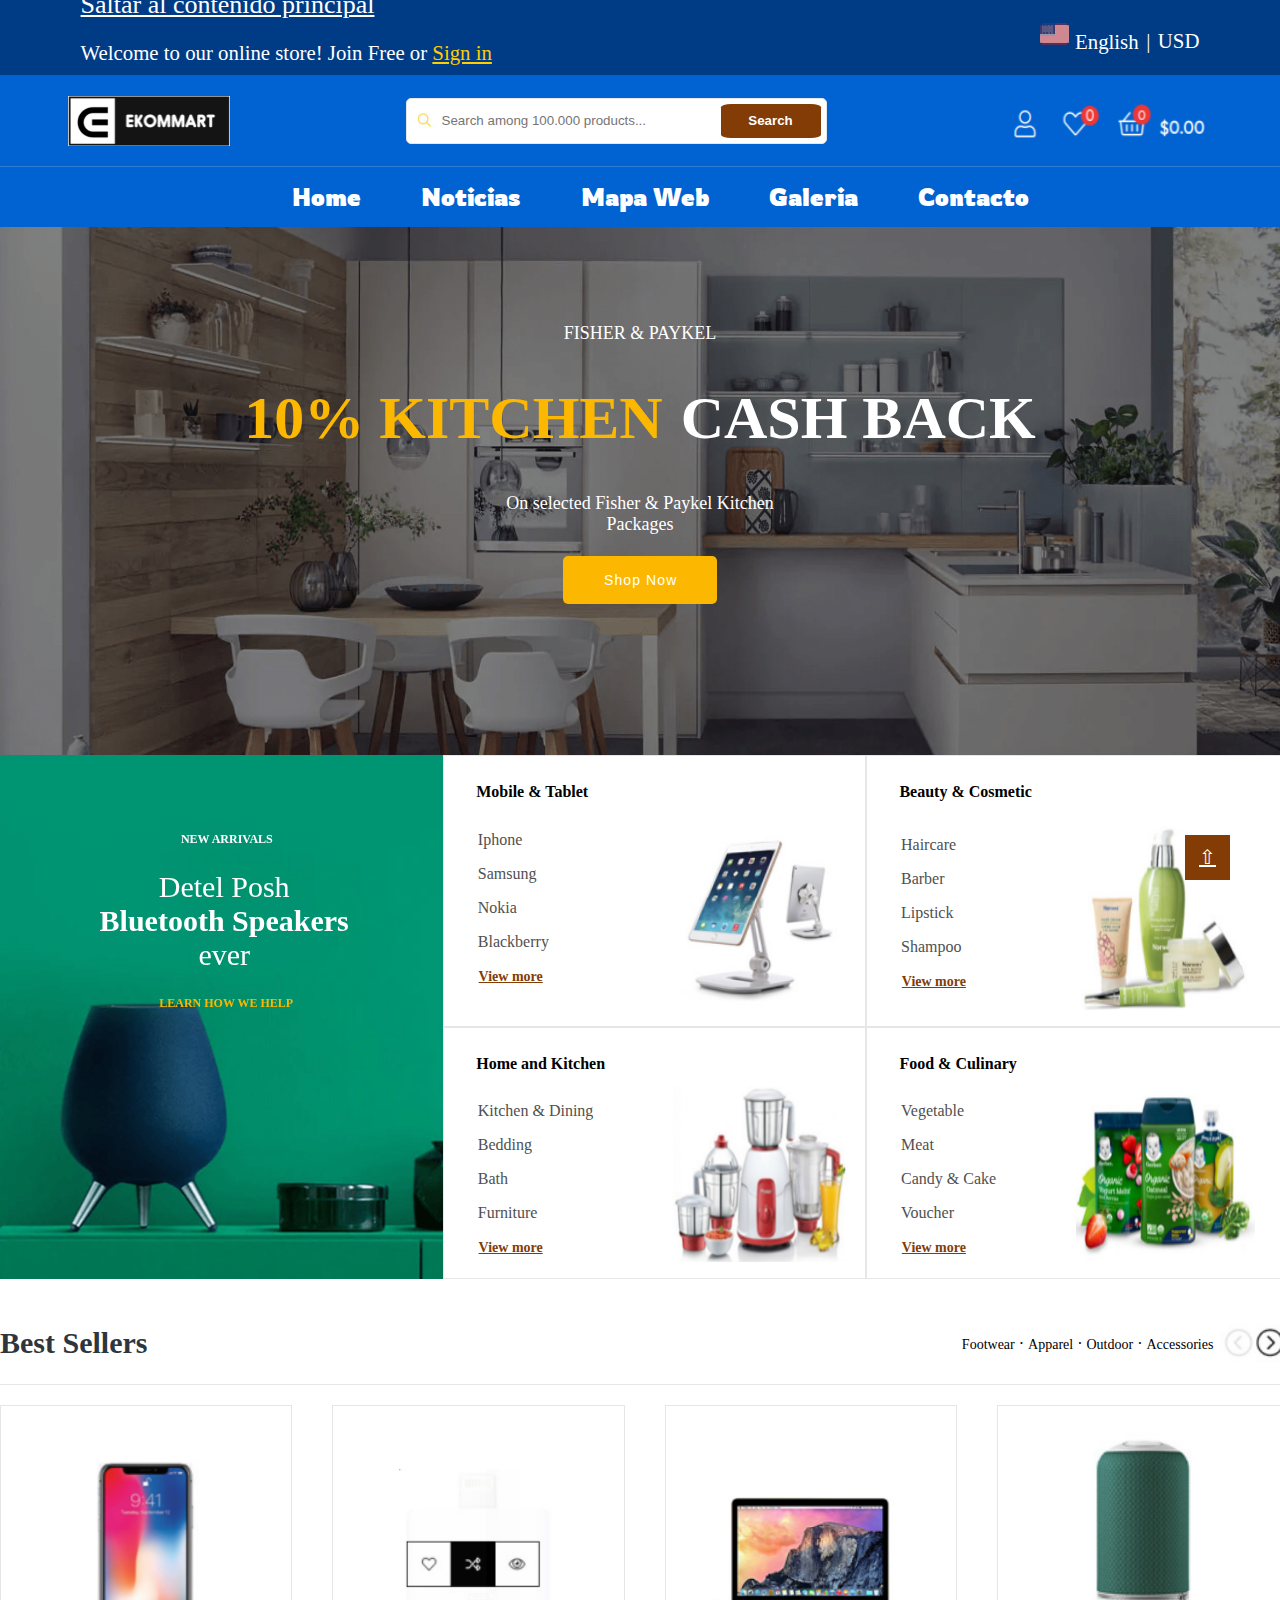
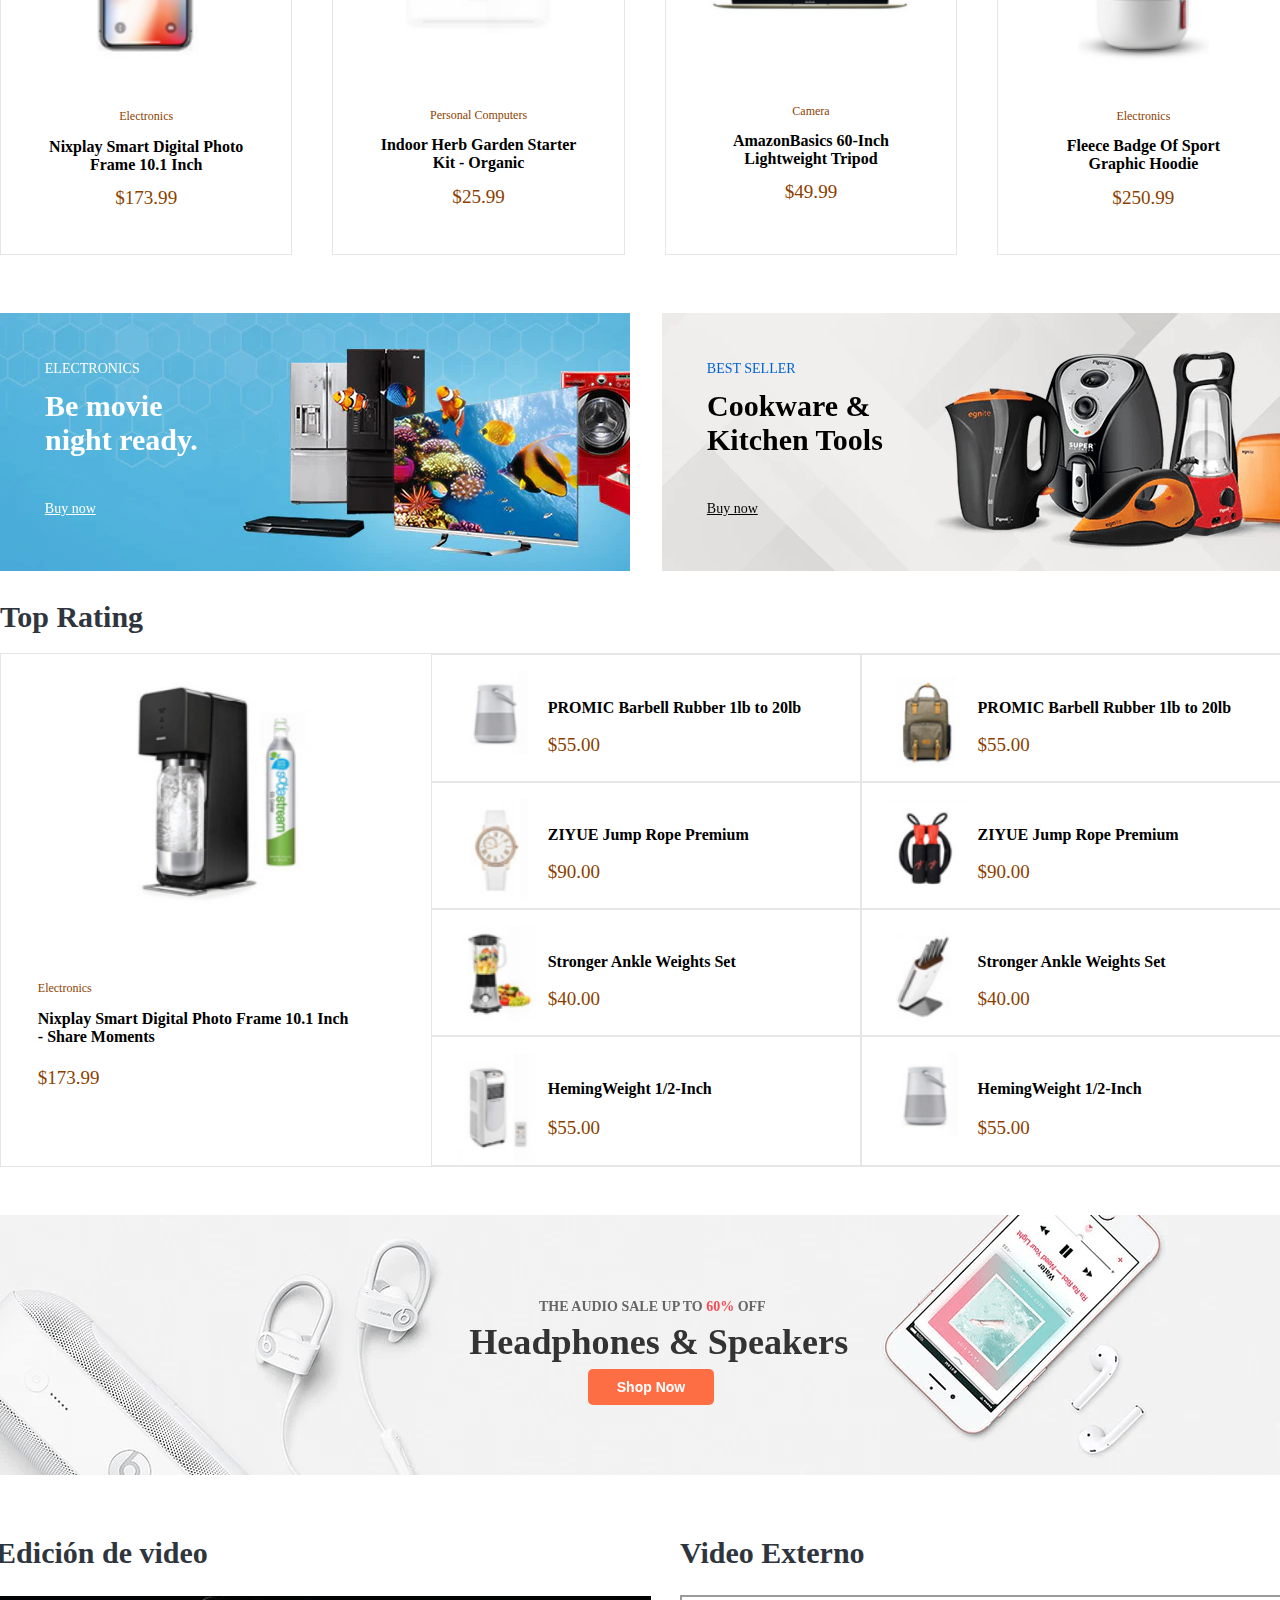
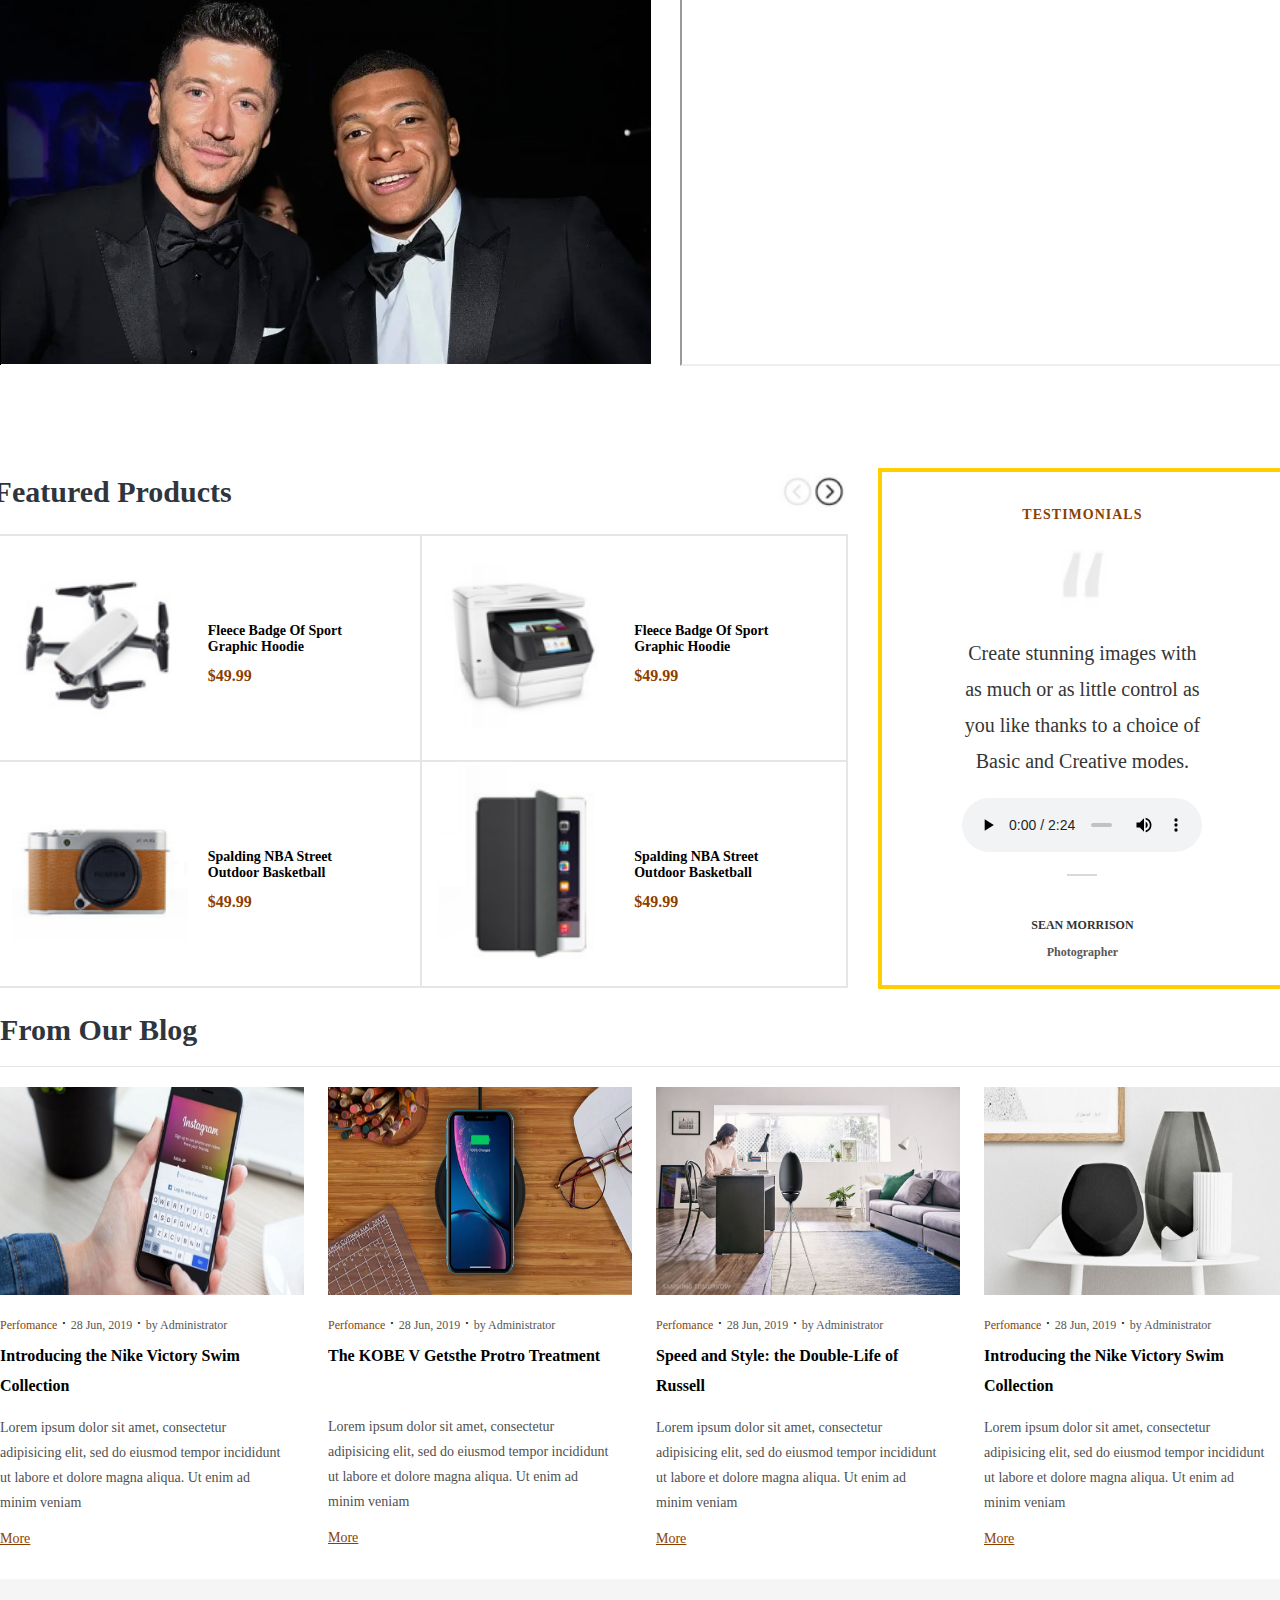
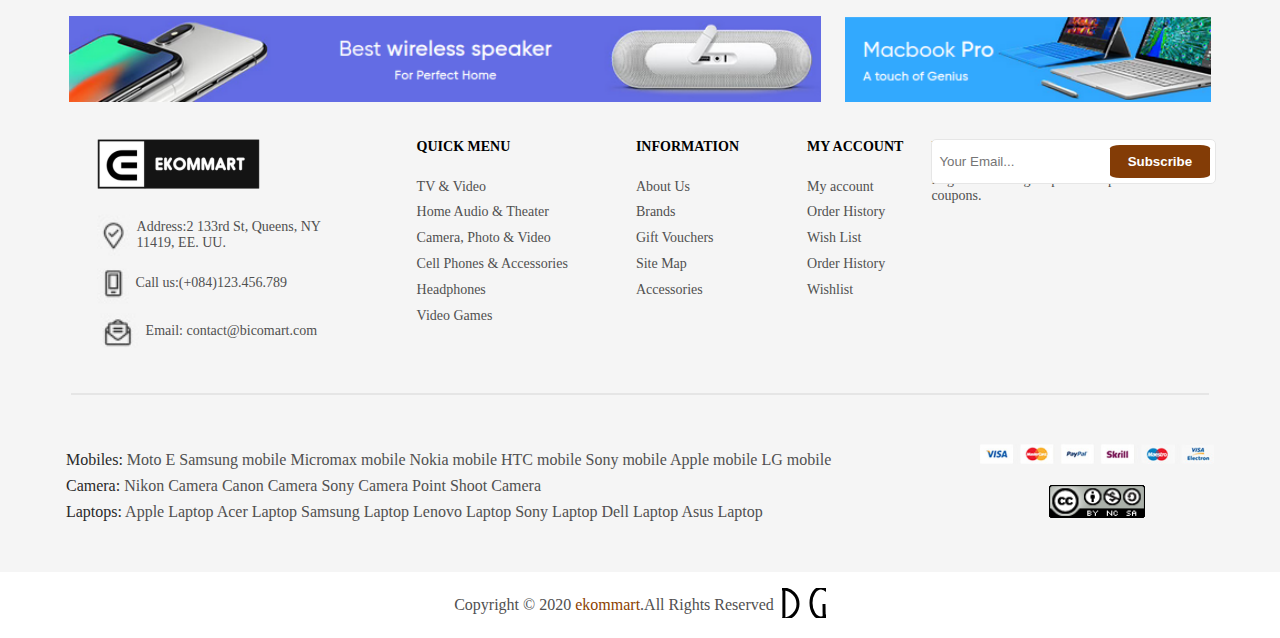
==== commit eeae0835: "EnlaceContenido" ====
--- a/Proyecto_AAA/index.html
+++ b/Proyecto_AAA/index.html
@@ -18,7 +18,7 @@
     <header role="banner">
         <div class="container-header">
             <div>
-                <a href="#main">Saltar al contenido principal</a>
+                <a href="#main" id="principal">Saltar al contenido principal</a>
                 <p>Welcome to our online store! Join Free or <a href="#">Sign in</a></p>
             </div>
             <div>
--- a/Proyecto_AAA/style.css
+++ b/Proyecto_AAA/style.css
@@ -389,6 +389,10 @@
 }
 
 /* HEADER */
+a#principal {
+    color: #ffffff;
+}
+
 div.container-header, div.container-header-2, div.container-header > div > span, input + button {
     color: var(--colorWhite);
 }
@@ -401,7 +405,7 @@
 }
 
 div.container-header {
-    height: var(--valor40px);
+    height: 75px;
     gap: 50em;
     background-color: #003C86;
 }
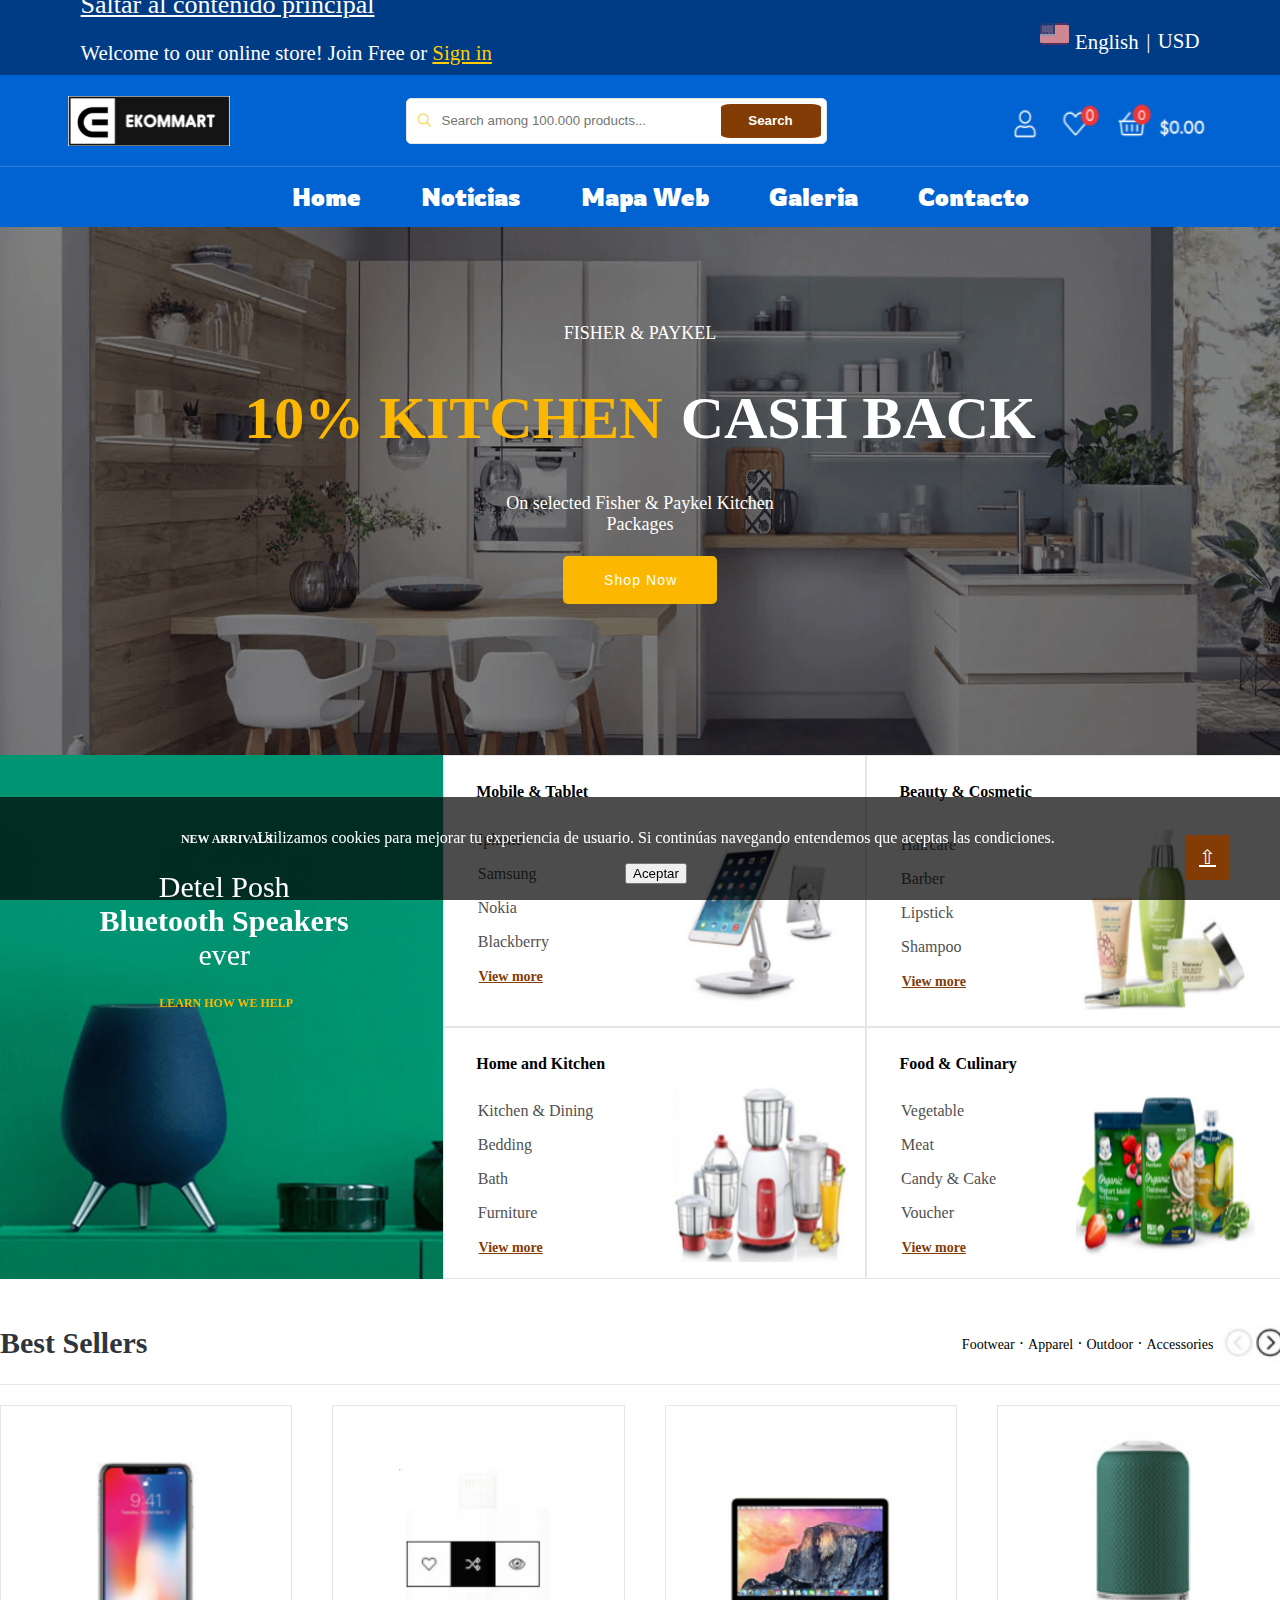
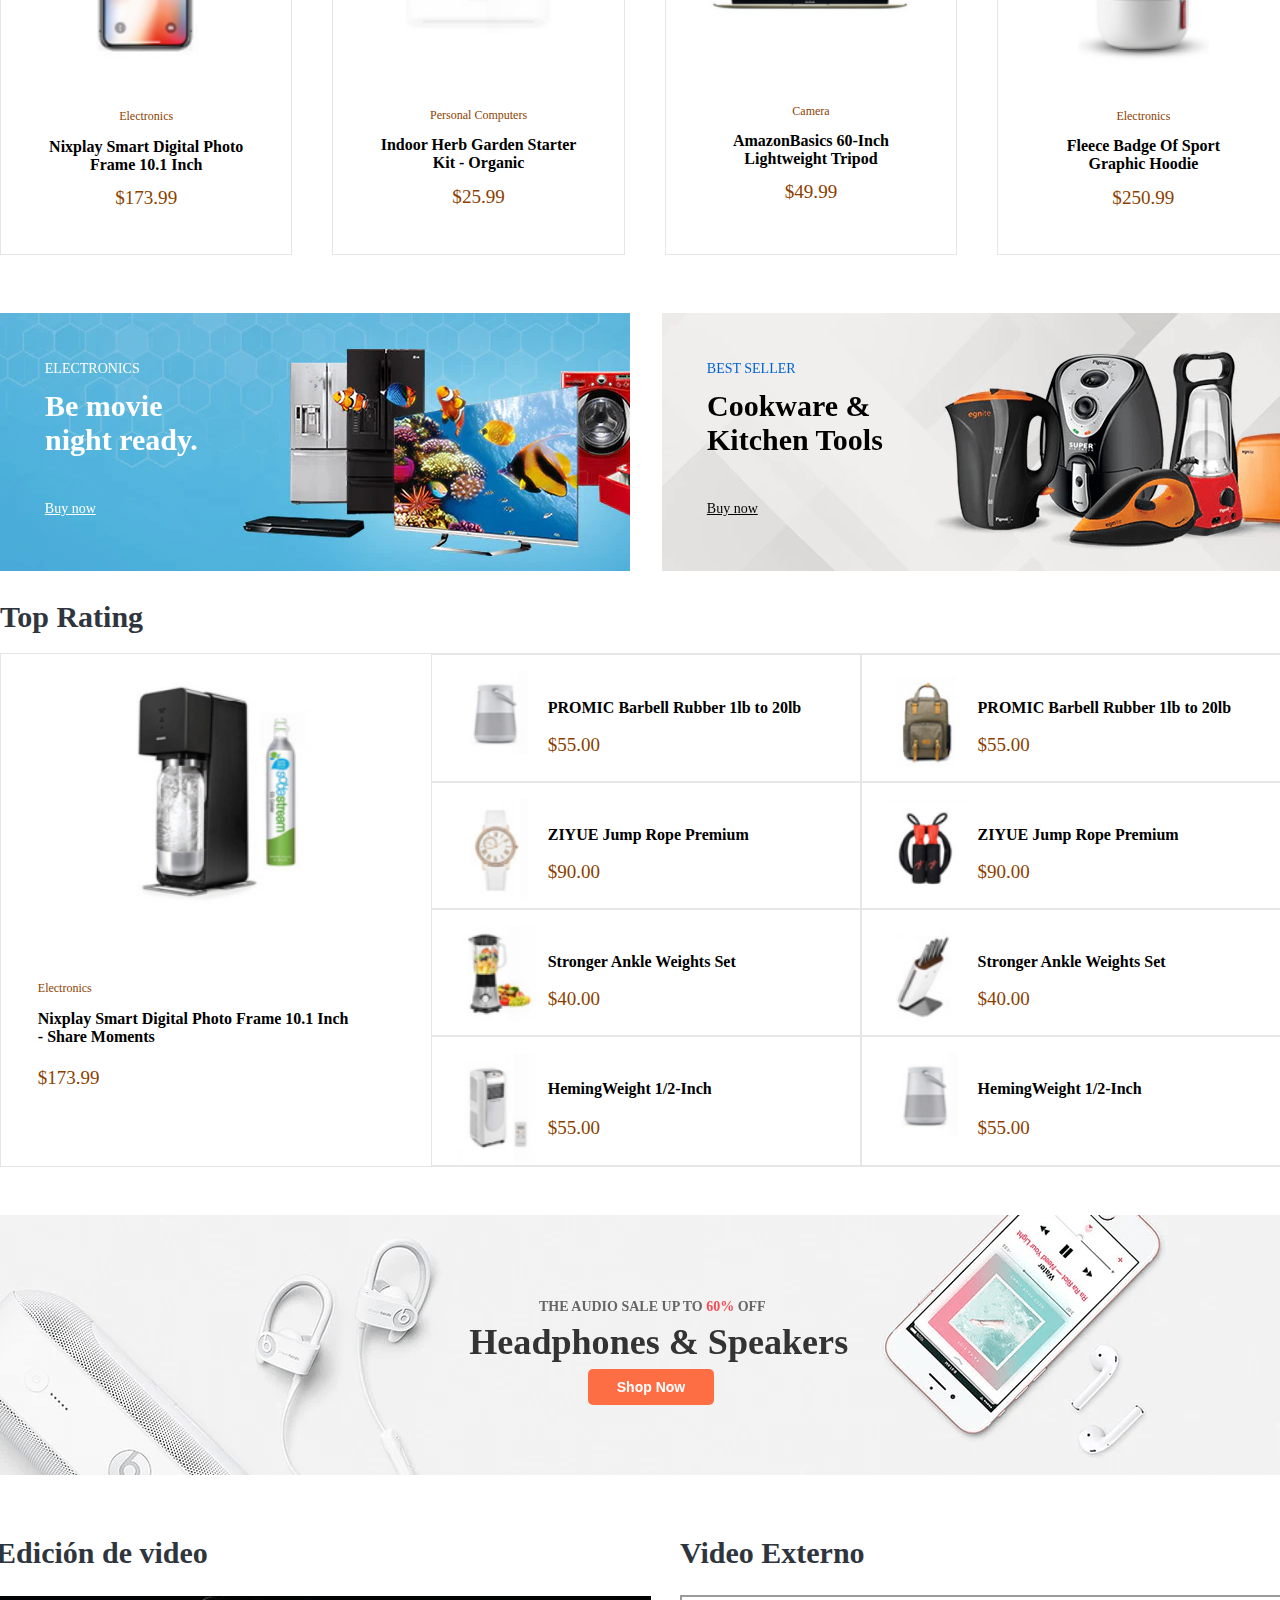
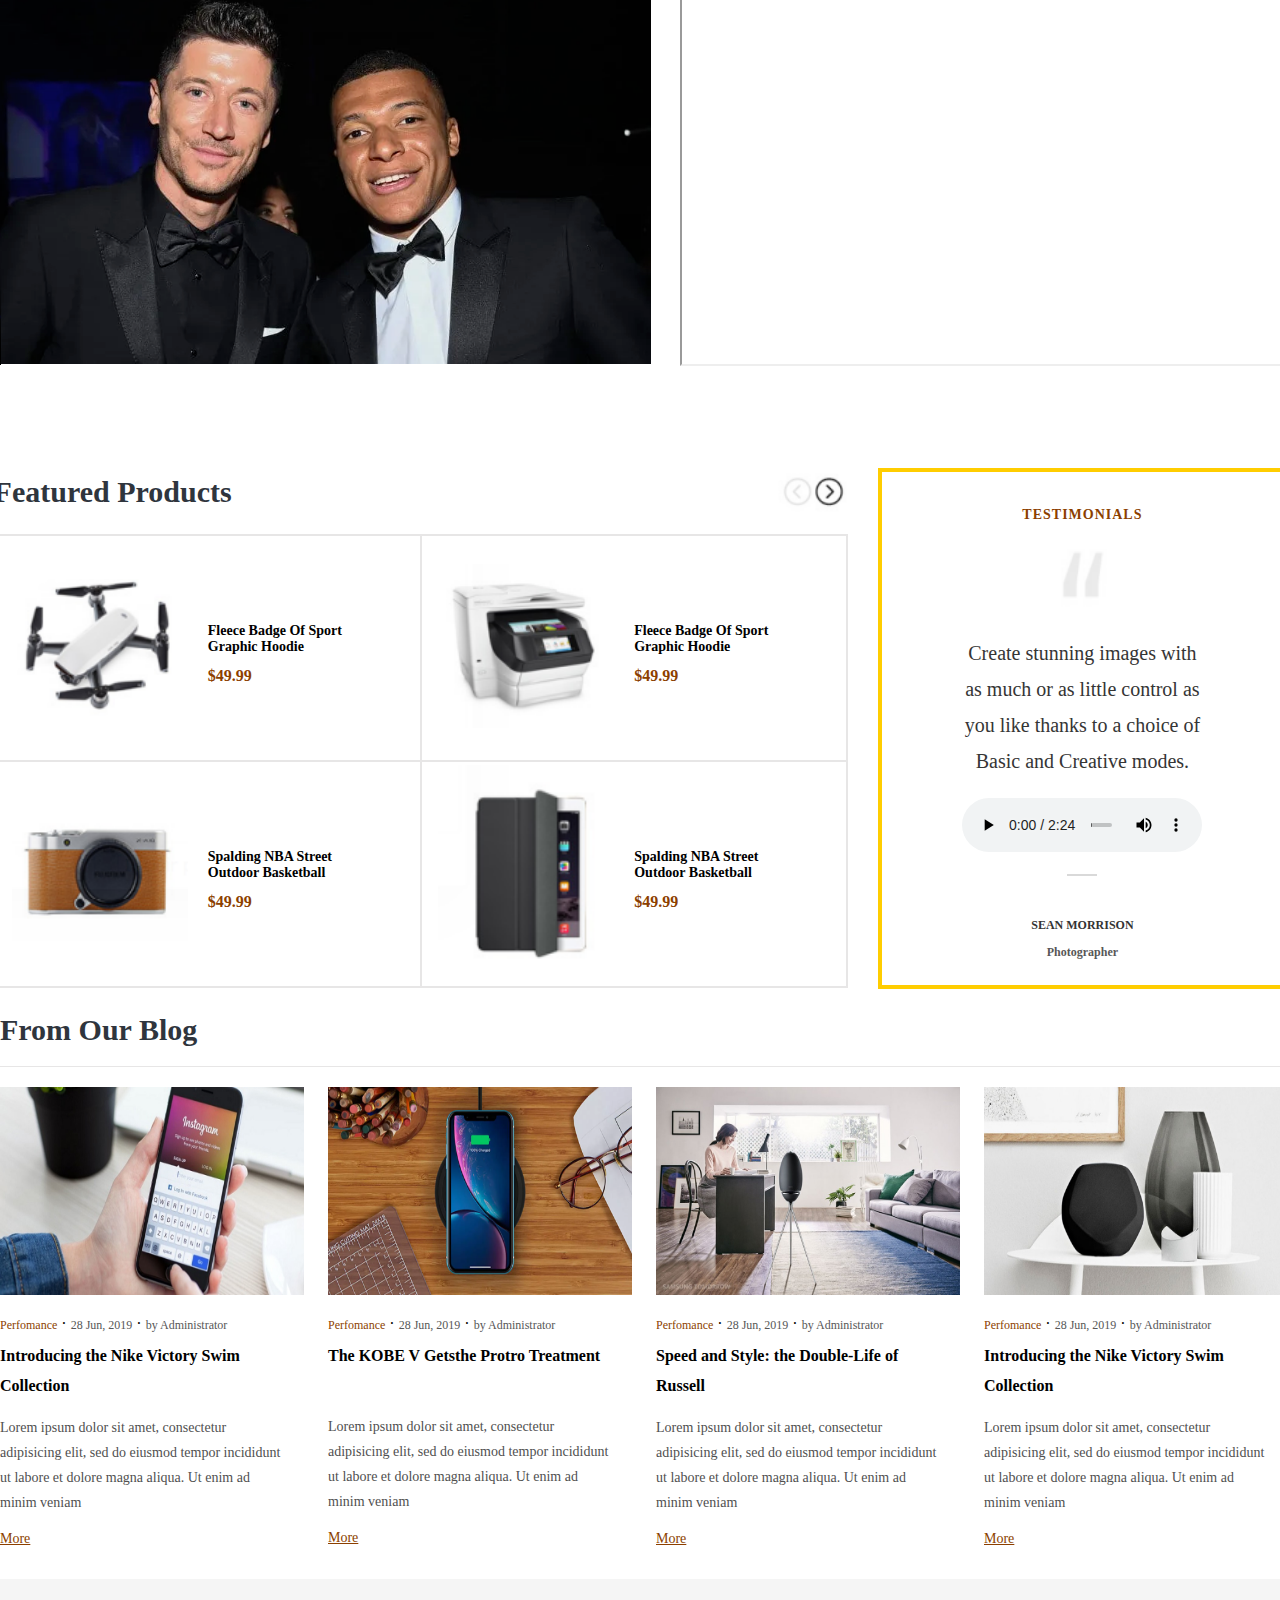
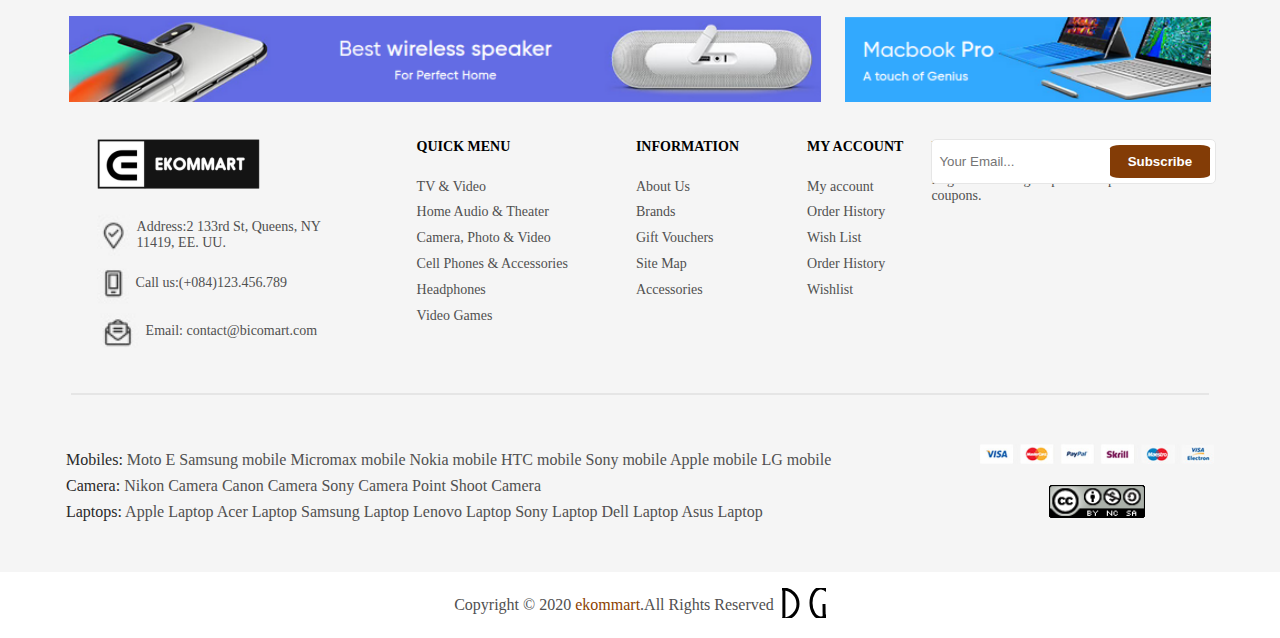
==== commit 06b25364: "cookies" ====
--- a/Proyecto_AAA/index.html
+++ b/Proyecto_AAA/index.html
@@ -6,6 +6,7 @@
     <meta name="viewport" content="width=device-width, initial-scale=1.0">
     <title>Home</title>
     <link rel="stylesheet" href="style.css">
+    <script defer src="index.js"></script>
     <style> 
         @import url('https://fonts.googleapis.com/css2?family=Rowdies:wght@300&display=swap'); 
 
@@ -454,6 +455,12 @@
                 </svg>
             </div>
         </div>
+        <div class="banner-cookies">
+            <div class="banner-cookies__content">
+              <p>Utilizamos cookies para mejorar tu experiencia de usuario. Si continúas navegando entendemos que aceptas las condiciones.</p>
+              <button class="aceptar-cookies">Aceptar</button>
+            </div>
+        </div>
     </footer>
 </body>
 </html>
--- a/Proyecto_AAA/style.css
+++ b/Proyecto_AAA/style.css
@@ -1649,4 +1649,15 @@
     color: var(--colorWhite);
     font-size: 1.25rem;
     line-height: var(--valor45px);
+}
+
+.banner-cookies {
+    position: fixed;
+    bottom: 0;
+    left: 0;
+    width: 100%;
+    background-color: rgba(0, 0, 0, 0.7);
+    color: #fff;
+    padding: 1rem;
+    text-align: center;
 }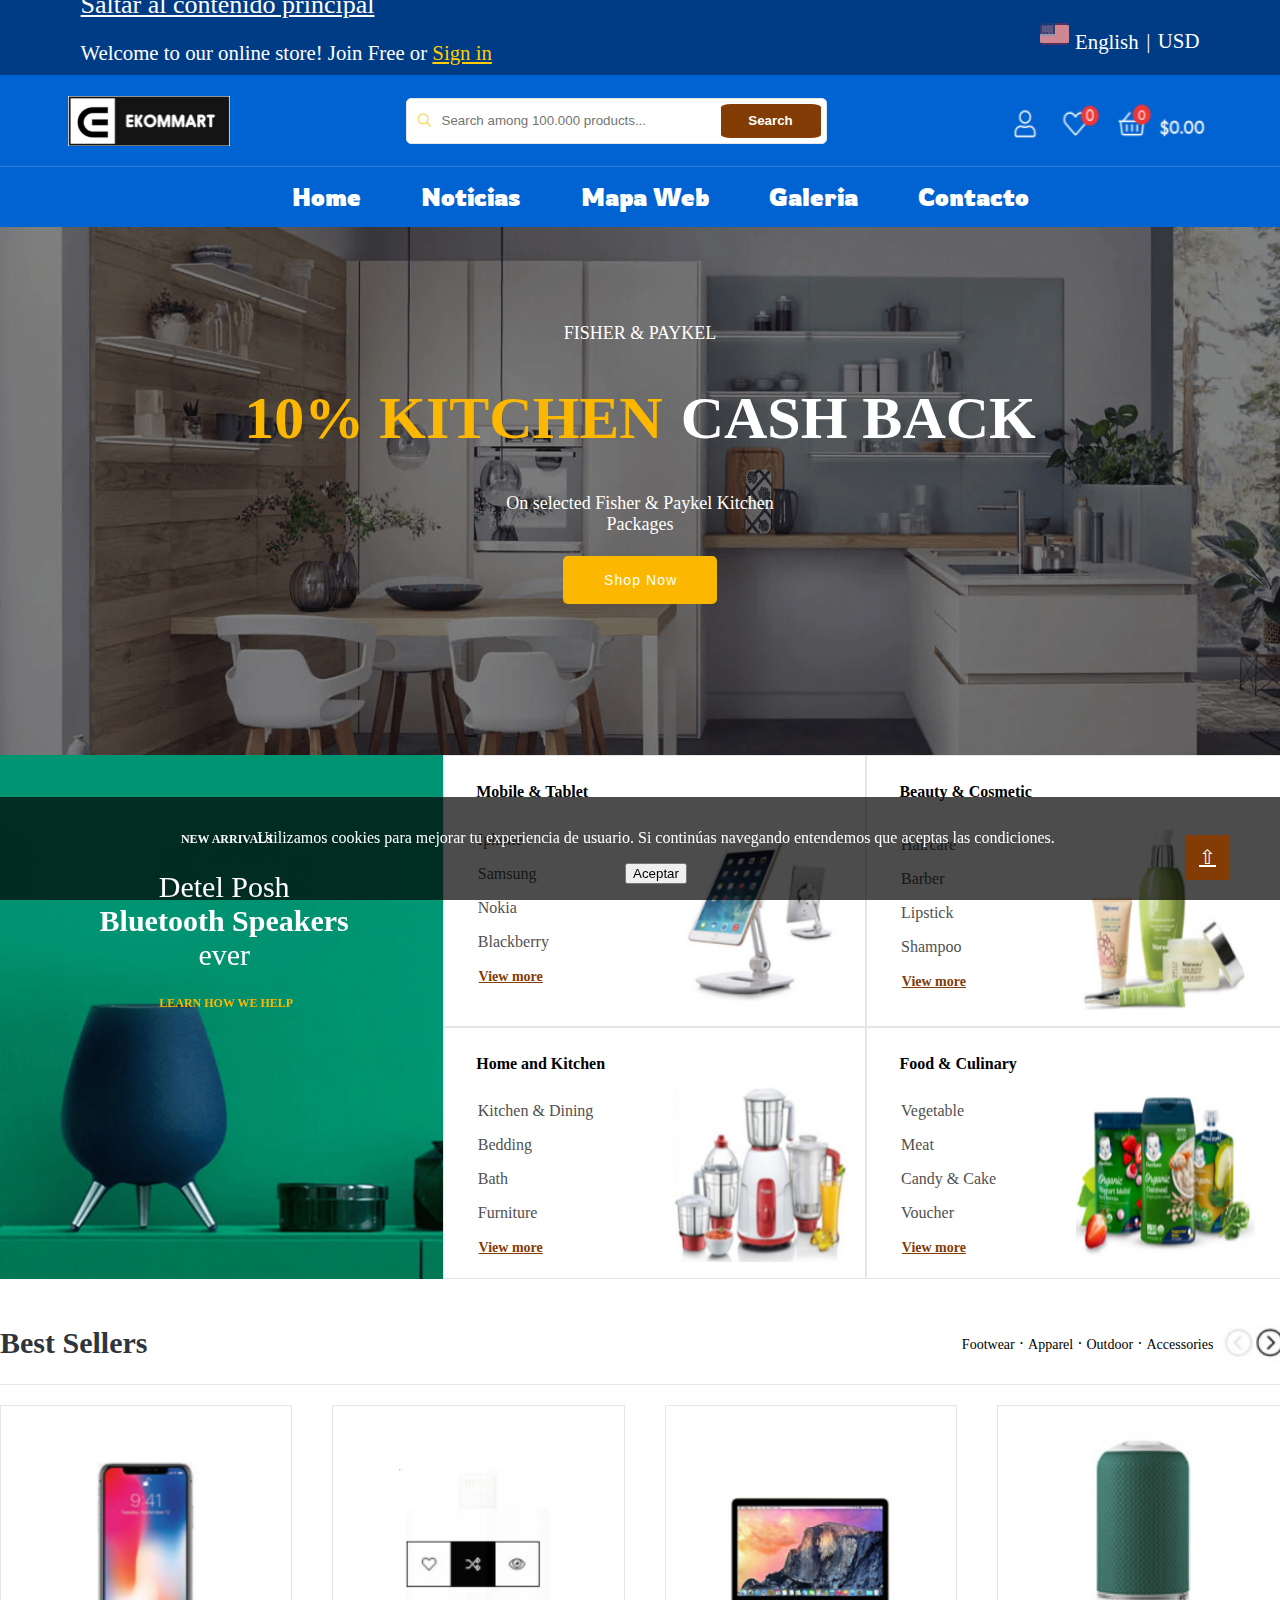
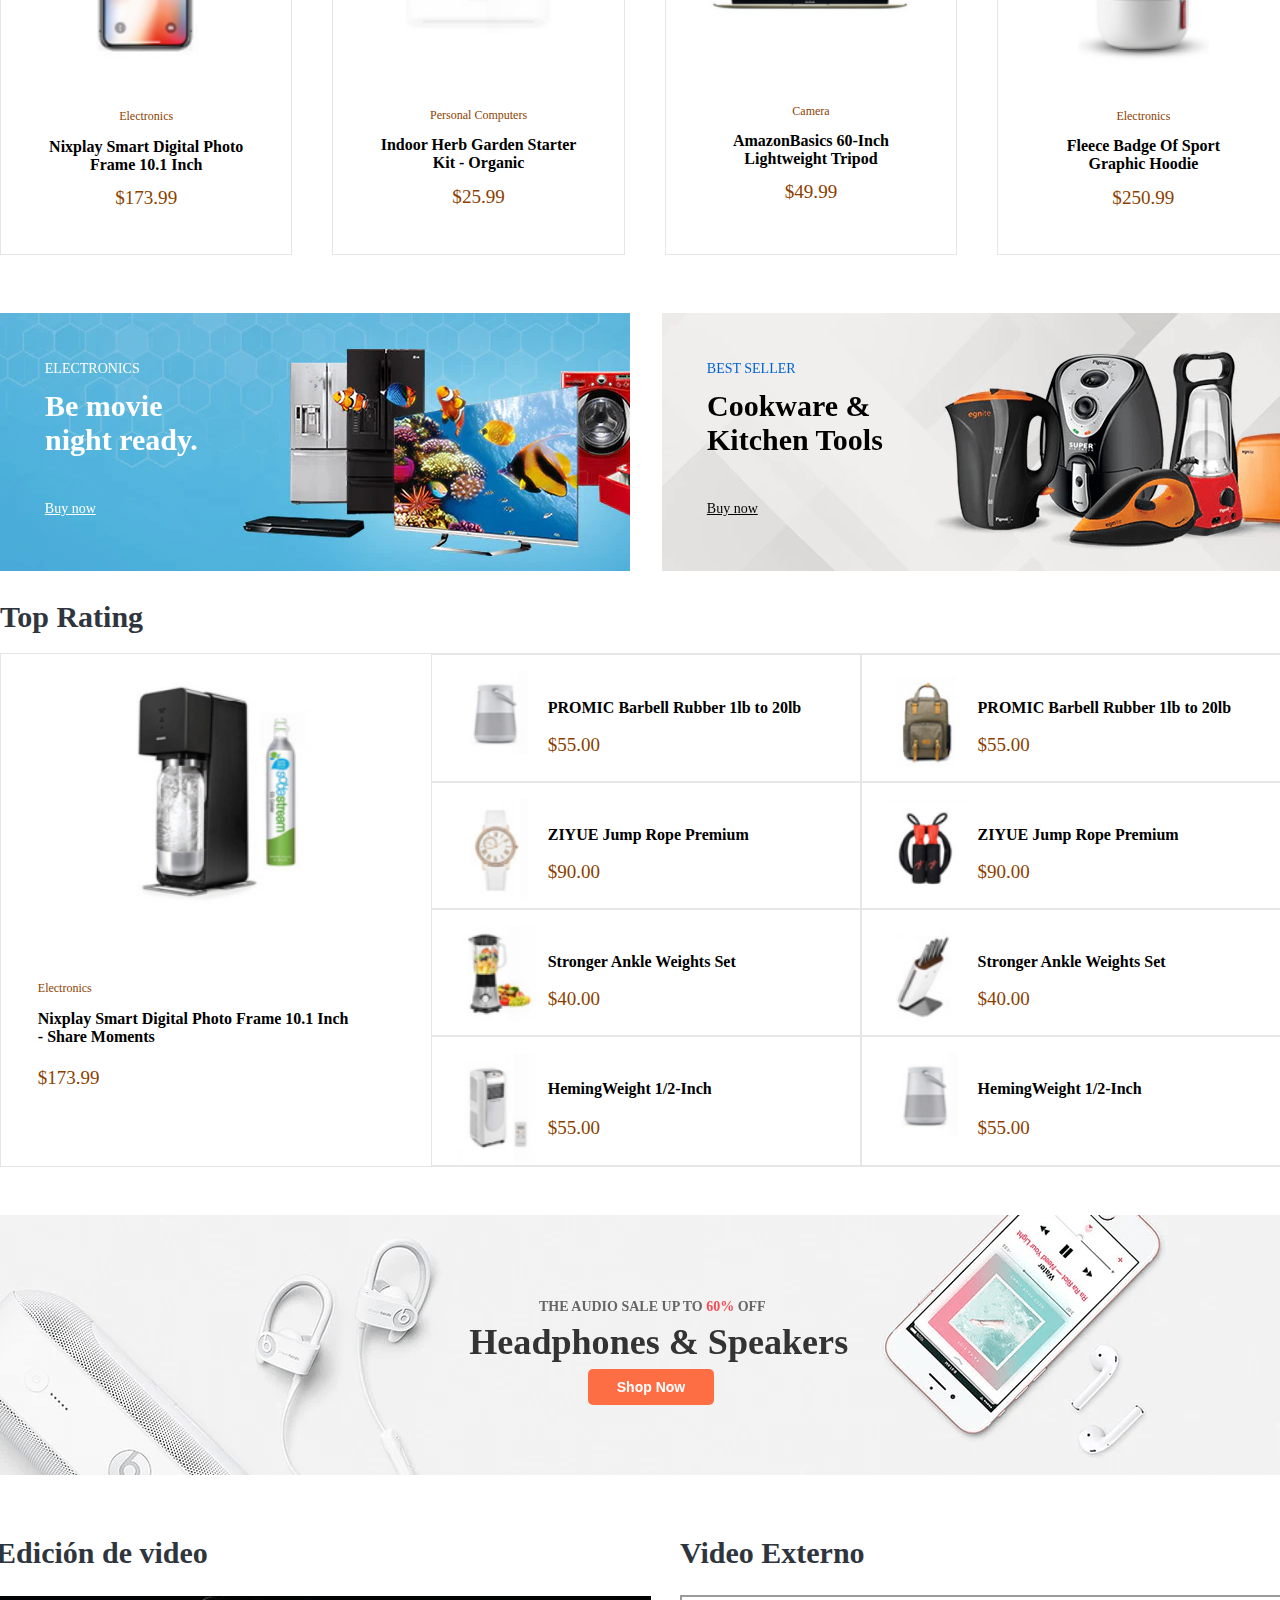
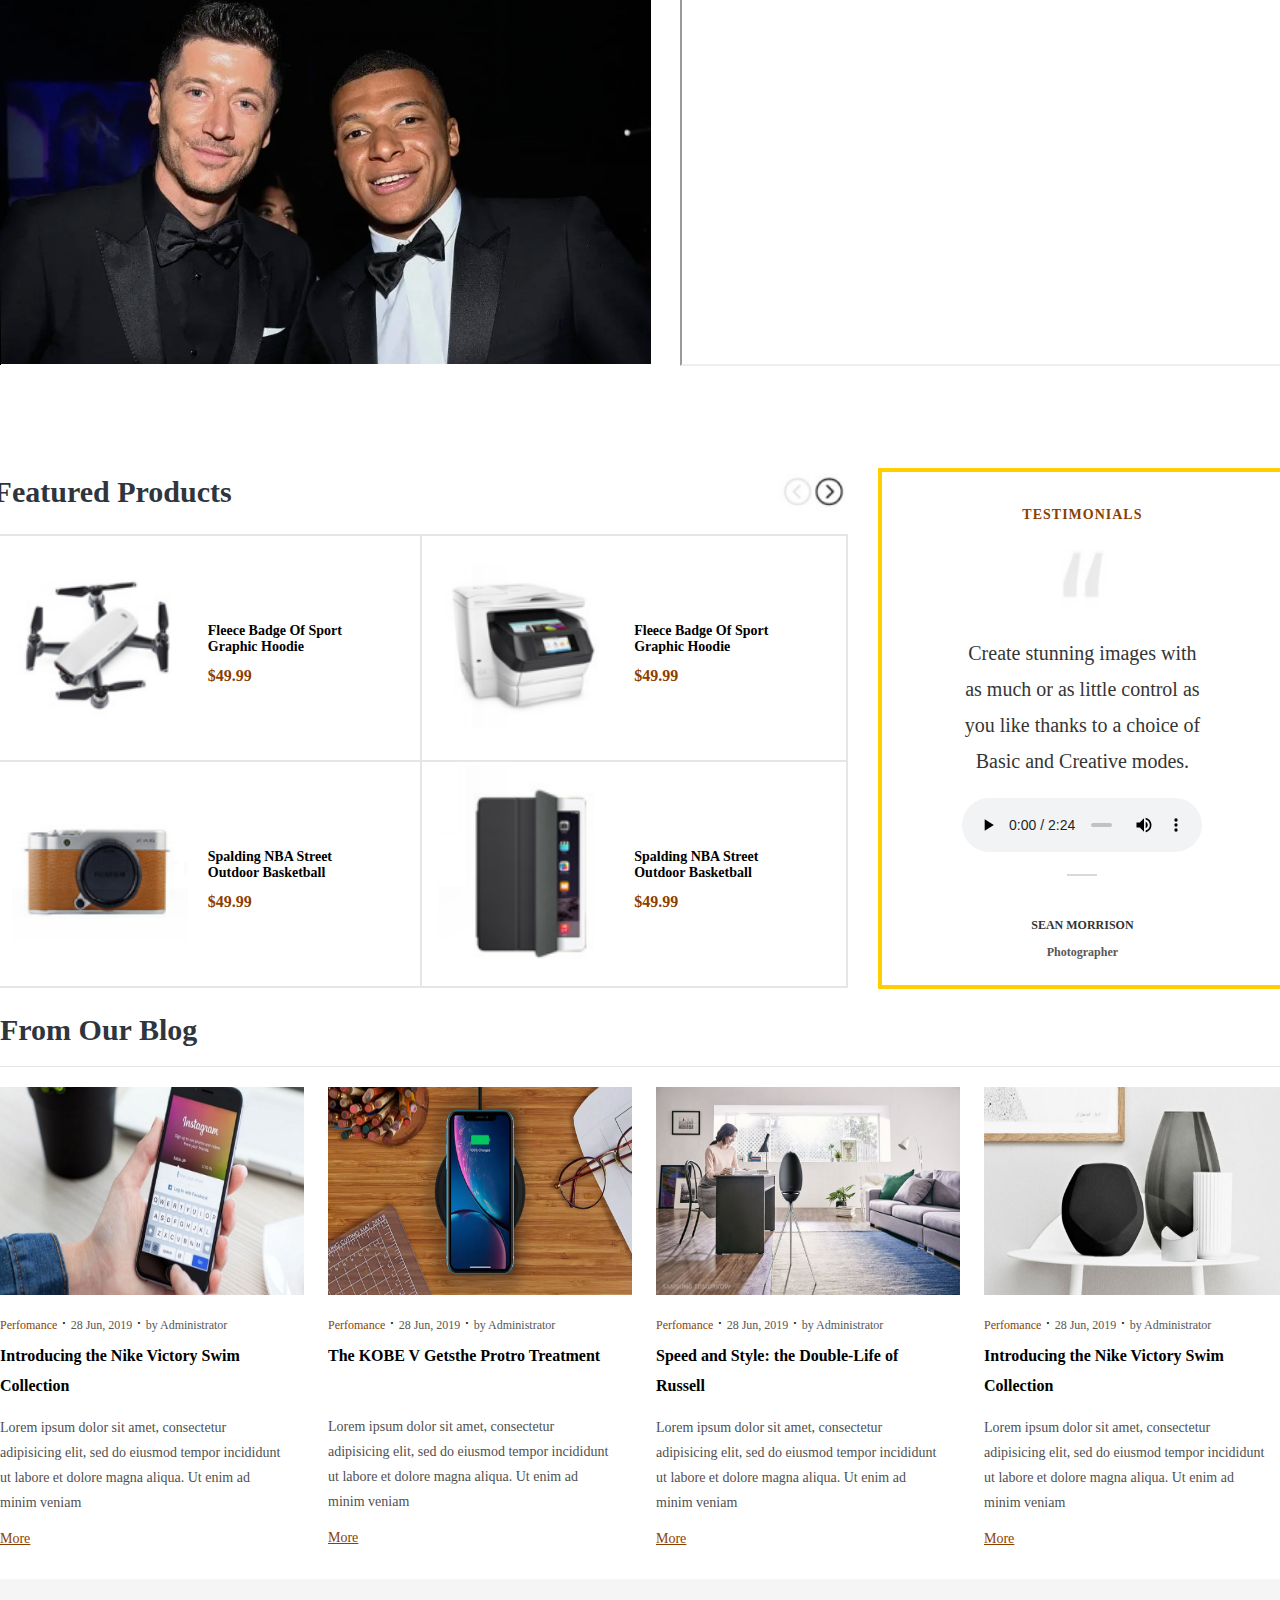
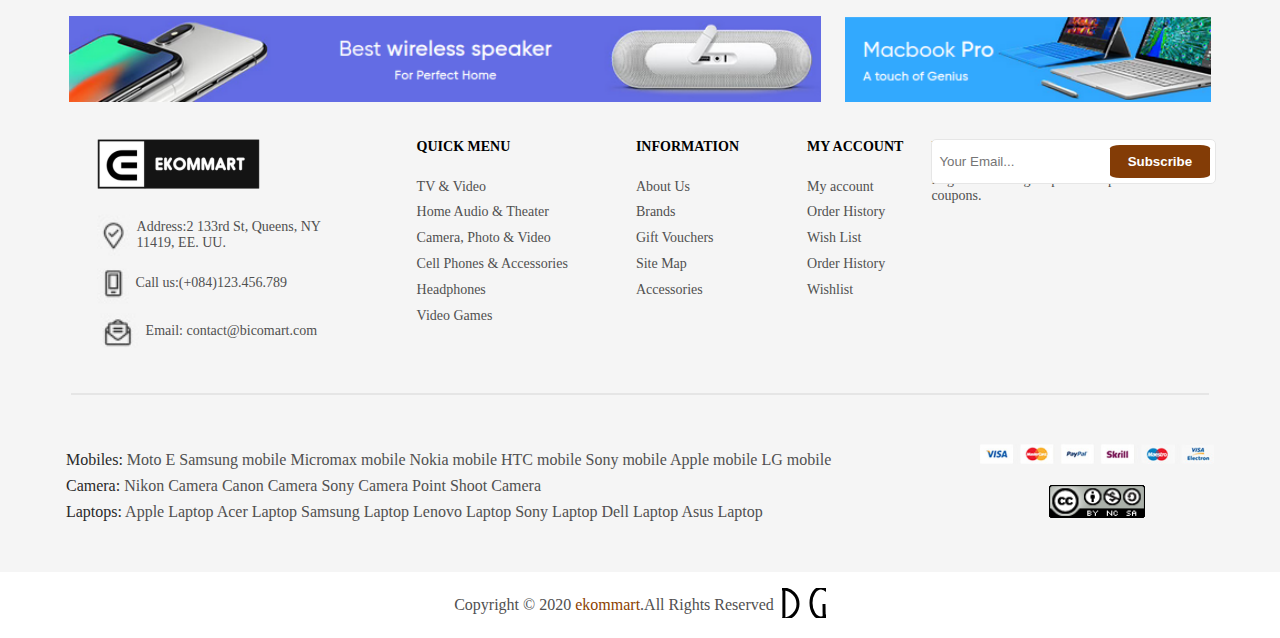
==== commit 4735e8f5: "cookies" ====
--- a/Proyecto_AAA/index.html
+++ b/Proyecto_AAA/index.html
@@ -456,7 +456,7 @@
             </div>
         </div>
         <div class="banner-cookies">
-            <div class="banner-cookies__content">
+            <div>
               <p>Utilizamos cookies para mejorar tu experiencia de usuario. Si continúas navegando entendemos que aceptas las condiciones.</p>
               <button class="aceptar-cookies">Aceptar</button>
             </div>
